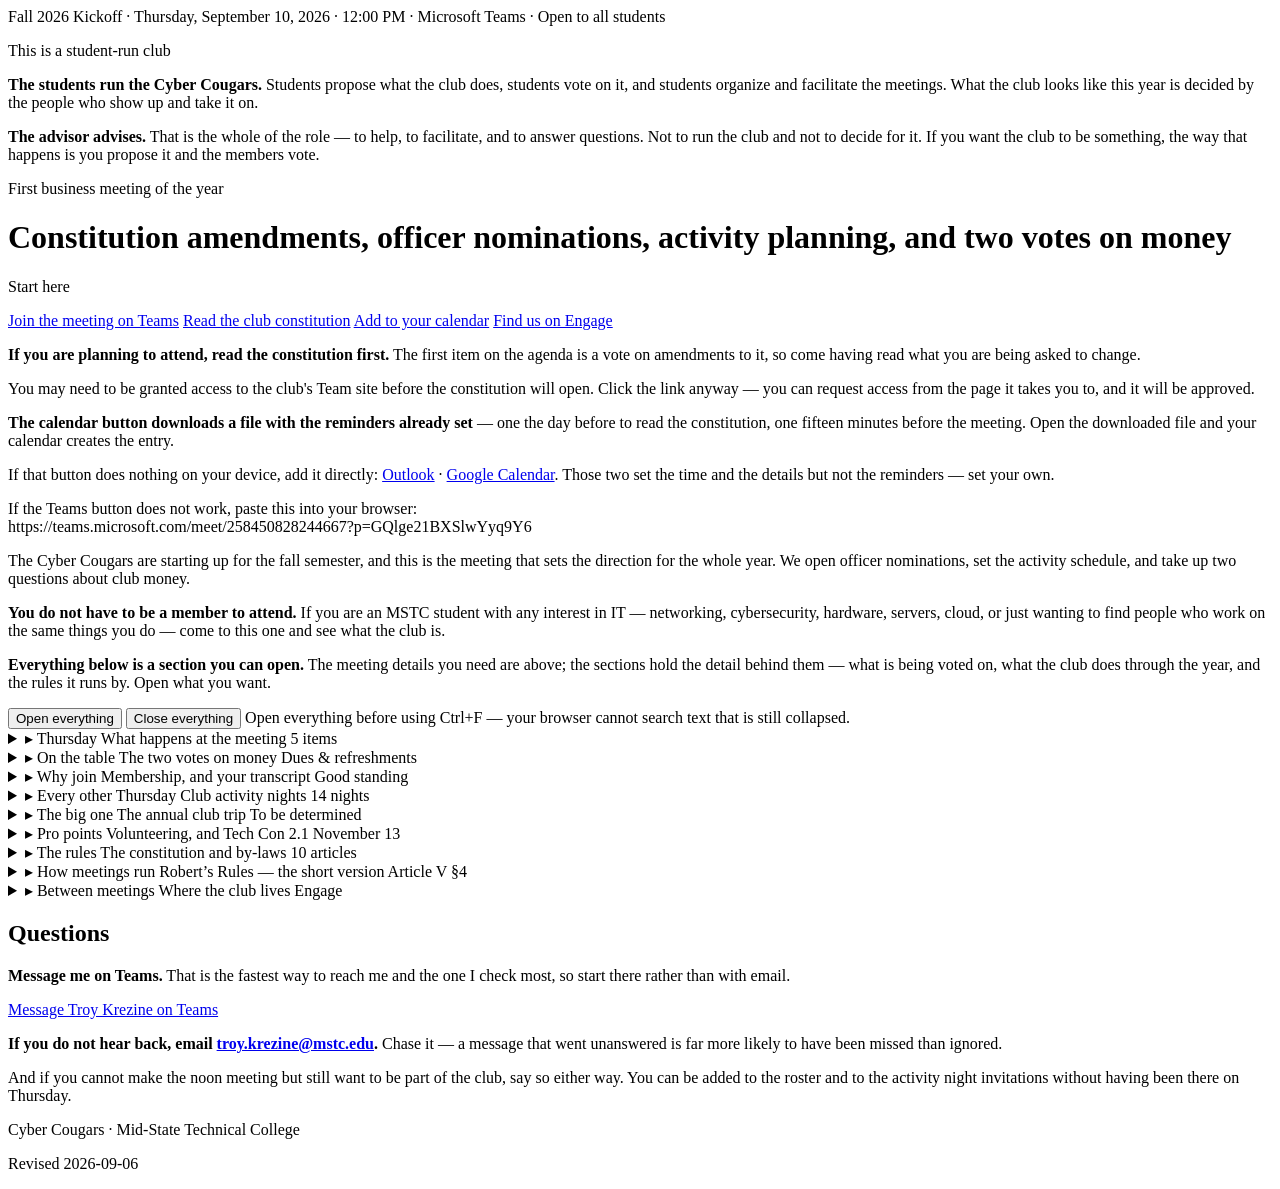
==== body.html @ 1a3c5b30 "Add files via upload" ====
<!-- Cyber Cougars: body fragment. Fetched at view time by the shell.
     Do NOT add <html>, <head> or <body> tags. Do NOT add styling -- the
     shell carries club.css. Push a change here and every course showing
     the shell updates on the next page load. -->
    <div class="desk-rail cc-light">
      <span class="r-i">Fall 2026 Kickoff</span>
      <span class="r-sep">&middot;</span>
      <span class="r-i">Thursday, September 10, 2026</span>
      <span class="r-sep">&middot;</span>
      <span class="r-i">12:00 PM</span>
      <span class="r-sep">&middot;</span>
      <span class="r-i">Microsoft Teams</span>
      <span class="r-sep">&middot;</span>
      <span class="r-i hi">Open to all students</span>
    </div>
  </div>


  <div class="charter">
    <p class="ch-h">This is a student-run club</p>
    <p><strong>The students run the Cyber Cougars.</strong> Students propose what the
    club does, students vote on it, and students organize and facilitate the meetings.
    What the club looks like this year is decided by the people who show up and take
    it on.</p>
    <p><strong>The advisor advises.</strong> That is the whole of the role &mdash; to
    help, to facilitate, and to answer questions. Not to run the club and not to decide
    for it. If you want the club to be something, the way that happens is you propose
    it and the members vote.</p>
  </div>

  <div class="subject">
    <div class="label">First business meeting of the year</div>
    <h1>Constitution amendments, officer nominations, activity planning,
    and two votes on money</h1>
  </div>

  <div class="body-wrap">

      <div class="actions">
        <p class="a-h">Start here</p>
        <div class="a-btns">
          <a class="join"
             href="https://teams.microsoft.com/meet/258450828244667?p=GQlge21BXSlwYyq9Y6"
             target="_blank" rel="noopener">Join the meeting on Teams</a>
          <a class="join alt"
             href="https://mymstc.sharepoint.com/:w:/r/sites/Mid-StateCyberCougars/Shared%20Documents/General/Cyber%20Cougars%20-%20Constitution-v3.docx?d=w9383f90378f5456e9a4873e23c718bc0&amp;csf=1&amp;web=1&amp;e=mNYsPl"
             target="_blank" rel="noopener">Read the club constitution</a>
          <a class="join alt" href="[data-uri]"
           download="Cyber Cougars Business Meeting.ics">Add to your calendar</a>
        <a class="join alt" href="https://mstc.campuslabs.com/engage/organization/it"
             target="_blank" rel="noopener">Find us on Engage</a>
        </div>
        <p><strong>If you are planning to attend, read the constitution first.</strong>
        The first item on the agenda is a vote on amendments to it, so come having read
        what you are being asked to change.</p>
        <p>You may need to be granted access to the club's Team site before the
        constitution will open. Click the link anyway &mdash; you can request access from
        the page it takes you to, and it will be approved.</p>
        <p><strong>The calendar button downloads a file with the reminders already set</strong>
        &mdash; one the day before to read the constitution, one fifteen minutes before the
        meeting. Open the downloaded file and your calendar creates the entry.</p>
        <p class="fine">If that button does nothing on your device, add it directly:
        <a href="https://outlook.office.com/calendar/0/deeplink/compose?path=%2Fcalendar%2Faction%2Fcompose&rru=addevent&subject=Cyber+Cougars+-+Fall+2026+Business+Meeting&startdt=2026-09-10T12%3A00%3A00-05%3A00&enddt=2026-09-10T13%3A00%3A00-05%3A00&location=Microsoft+Teams&body=First+business+meeting+of+the+year.+Agenda%3A+constitution+amendments%2C+officer+nominations%2C+activity+planning%2C+and+two+votes+on+club+money.%0A%0AJoin+on+Teams%3A+https%3A%2F%2Fteams.microsoft.com%2Fmeet%2F258450828244667%3Fp%3DGQlge21BXSlwYyq9Y6%0A%0ARead+the+club+constitution+before+the+meeting+-+the+first+item+is+a+vote+to+amend+it%2C+and+it+defines+%27membership+in+good+standing%27%2C+which+is+recorded+on+your+Mid-State+transcript." target="_blank" rel="noopener">Outlook</a> &middot;
        <a href="https://calendar.google.com/calendar/render?action=TEMPLATE&text=Cyber+Cougars+-+Fall+2026+Business+Meeting&dates=20260910T170000Z%2F20260910T180000Z&location=Microsoft+Teams&details=First+business+meeting+of+the+year.+Agenda%3A+constitution+amendments%2C+officer+nominations%2C+activity+planning%2C+and+two+votes+on+club+money.%0A%0AJoin+on+Teams%3A+https%3A%2F%2Fteams.microsoft.com%2Fmeet%2F258450828244667%3Fp%3DGQlge21BXSlwYyq9Y6%0A%0ARead+the+club+constitution+before+the+meeting+-+the+first+item+is+a+vote+to+amend+it%2C+and+it+defines+%27membership+in+good+standing%27%2C+which+is+recorded+on+your+Mid-State+transcript." target="_blank" rel="noopener">Google Calendar</a>.
        Those two set the time and the details but not the reminders &mdash; set your
        own.</p>
      <p class="join-url">If the Teams button does not work, paste this into your
        browser:<br>https://teams.microsoft.com/meet/258450828244667?p=GQlge21BXSlwYyq9Y6</p>
      </div>

      <p>The Cyber Cougars are starting up for the fall semester, and this is the meeting
      that sets the direction for the whole year. We open officer nominations, set the
      activity schedule, and take up two questions about club money.</p>

      <p><strong>You do not have to be a member to attend.</strong> If you are an MSTC
      student with any interest in IT &mdash; networking, cybersecurity, hardware,
      servers, cloud, or just wanting to find people who work on the same things you do
      &mdash; come to this one and see what the club is.</p>

    <p><strong>Everything below is a section you can open.</strong> The meeting
    details you need are above; the sections hold the detail behind them &mdash; what is
    being voted on, what the club does through the year, and the rules it runs by. Open
    what you want.</p>

    <div class="cyc-controls">
      <button type="button" data-cc="open">Open everything</button>
      <button type="button" data-cc="close">Close everything</button>
      <span class="cc-note">Open everything before using Ctrl+F &mdash; your browser
      cannot search text that is still collapsed.</span>
    </div>

    <details class="cyc" id="s-meeting">
      <summary class="cyc-sum">
        <span class="cyc-chev">&#9656;</span>
        <span class="cyc-k">Thursday</span>
        <span class="cyc-t">What happens at the meeting</span>
        <span class="cyc-badge">5 items</span>
      </summary>
      <div class="cycle-inner">

        <div class="orient">
          <p class="oh">Every item on this agenda is settled by the people in the room</p>
          <p>Nothing here is announced as already decided. Amendments pass or fail by vote,
          officer nominations come from the floor, the activity calendar is filled from
          proposals, and both money questions go to a vote. If you want the club to run a
          build night, a capture-the-flag, a certification study group, or a site visit,
          this is the meeting where that happens.</p>
        </div>

        <h3>On the agenda</h3>

        <ol class="agenda">
          <li>
            <span class="ag-t">Review the club constitution and vote on amendments</span>
            <span class="ag-d">We go through the current constitution and vote on any
            proposed changes &mdash; including settling what "good standing" actually
            requires, which was left unclear last year. Read it before the meeting; the link
            is at the top of this page.</span>
          </li>
          <li>
            <span class="ag-t">Open officer nominations, and elect if we are able</span>
            <span class="ag-d">We take nominations and volunteers from the floor. You may
            put yourself forward. Whether we actually vote is a separate question &mdash;
            see below.</span>
          </li>
          <li>
            <span class="ag-t">Decide activities for the coming weeks</span>
            <span class="ag-d">We set what actually happens on the club activity nights.
            Proposals from the floor are how the calendar gets filled.</span>
          </li>
          <li>
            <span class="ag-t">Vote on a proposed increase to club dues</span>
            <span class="ag-d">A proposal to raise dues from $5.00 to $10.00 per semester
            is on the table for discussion and a vote.</span>
          </li>
          <li>
            <span class="ag-t">Vote on funding refreshments for meeting nights</span>
            <span class="ag-d">Whether the club approves spending from its account on pizza
            and refreshments at activity nights.</span>
          </li>
        </ol>

        <div class="headsup">
          <div class="hu-tag">No promises on the officer vote</div>
          <p>Whether officers are actually elected on Thursday depends on three things we
          cannot know in advance: whether enough members attend to meet quorum, whether
          enough people are nominated to fill the roles, and whether there is time left after
          the rest of the agenda. <strong>Any of those can come up short, and if one does the
          election carries to a later meeting.</strong> Nominations still open on Thursday
          either way, so it is worth being there. Quorum is defined in the constitution.</p>
        </div>

        <h3>Proposing an amendment</h3>

        <p>You can raise an amendment from the floor at the meeting, but sending it ahead by
        email gives everyone time to think about it before the vote &mdash; and a proposal
        people have already read tends to get a fairer hearing than one they meet for the
        first time as it is being voted on.</p>

      </div>
    </details>

    <details class="cyc" id="s-money">
      <summary class="cyc-sum">
        <span class="cyc-chev">&#9656;</span>
        <span class="cyc-k">On the table</span>
        <span class="cyc-t">The two votes on money</span>
        <span class="cyc-badge">Dues &amp; refreshments</span>
      </summary>
      <div class="cycle-inner">

        <p><strong>Both of these were put on the agenda by the advisor, not proposed by a
        member.</strong> That is worth saying plainly, because it does not make either one
        decided. An advisor can put a question to the club; only the members can answer it.
        Both can be voted down, amended, or tabled to a later meeting, and that is a real
        outcome, not a polite fiction.</p>

        <p><strong>You do not have to take anyone's word for what the club has.</strong>
        The club's financial statements are posted on Engage, under
        <strong>Documents &rarr; Club Balances</strong>. If you are being asked to vote on
        money, that is worth a look before you do &mdash; a balance you have seen yourself
        is a different thing from a balance you were told about.</p>

        <div class="motion">
          <div class="m-tag">Vote one &middot; advisor request</div>
          <div class="m-title">Semester dues</div>
          <div class="m-figs">
            <div class="m-fig">$5.00<small>Current, per semester</small></div>
            <div class="m-arrow">&rarr;</div>
            <div class="m-fig">$10.00<small>Proposed, per semester</small></div>
          </div>
          <p><strong>Why the increase is being asked for:</strong> costs have gone up.
          Five dollars a semester no longer stretches across refreshments and any equipment
          the club might want to buy for its own activities. The point of the increase is to
          keep the club able to actually fund what it votes to do, rather than voting for
          things it then cannot pay for.</p>

          <p>This is a proposal, not a decision. It will be discussed and voted on at the
          meeting. If you have an opinion about it, the meeting is where it counts.</p>
        </div>

        <div class="motion">
          <div class="m-tag">Vote two &middot; advisor request</div>
          <div class="m-title">Food and refreshments at activity nights</div>
          <p>A proposal for the club to fund pizza and refreshments at activity nights out
          of the club account, rather than everyone covering their own.</p>
          <p>The two questions are connected, and it is worth taking them in that order:
          what the club takes in sets what it can reasonably spend.</p>
        </div>

        <div class="orient">
          <p class="oh">What "equipment" might mean &mdash; one idea, not a plan</p>
          <p>An idea that has been kicked around is building a full retro arcade cabinet
          &mdash; a Raspberry Pi, a screen and real arcade controls, ideally from a kit so
          the club is assembling and configuring it rather than doing woodwork. It would be
          a build the club owns and brings out on gaming nights.</p>
          <p><strong>Nobody has decided this.</strong> It is an example of the kind of thing
          equipment money makes possible, and it is exactly the sort of proposal that goes to
          the floor on Thursday. If you think the club should spend on something else
          entirely, that is a proposal too.</p>
        </div>

      </div>
    </details>

    <details class="cyc" id="s-membership">
      <summary class="cyc-sum">
        <span class="cyc-chev">&#9656;</span>
        <span class="cyc-k">Why join</span>
        <span class="cyc-t">Membership, and your transcript</span>
        <span class="cyc-badge">Good standing</span>
      </summary>
      <div class="cycle-inner">

        <h3>Membership is recorded on your college transcript</h3>

        <p><strong>If you are new, this is the part worth knowing.</strong> Membership in the
        Cyber Cougars &mdash; and membership <em>in good standing</em> &mdash; is recorded in
        your Mid-State transcript. It is not an informal club roster. It follows you out of
        here, onto the record an employer or a transfer institution can ask to see.</p>

        <p><strong>"In good standing" is defined in the constitution, not by us at the
        meeting.</strong> If you want the credit, read what it actually requires &mdash; the
        link is at the top of this page. That is a second reason to read it before Thursday.</p>

        <div class="headsup">
          <div class="hu-tag">And right now it is not clear enough</div>
          <p>This came up last year and never got settled: does <strong>one failed
          class</strong> put a member out of good standing, or is the line a <strong>GPA
          below 2.0</strong>? The constitution as written does not answer that cleanly, and
          the difference is not academic &mdash; it decides who keeps the transcript credit
          and who loses it.</p>
          <p>Pinning it down is part of Thursday's constitution review. It is worth arriving
          with an opinion, because whichever way the members settle it, that is the rule
          everyone lives under for the year.</p>
        </div>

      </div>
    </details>

    <details class="cyc" id="s-nights">
      <summary class="cyc-sum">
        <span class="cyc-chev">&#9656;</span>
        <span class="cyc-k">Every other Thursday</span>
        <span class="cyc-t">Club activity nights</span>
        <span class="cyc-badge">14 nights</span>
      </summary>
      <div class="cycle-inner">

        <div class="orient">
          <p class="oh">The location is not fixed</p>
          <p><strong>Stevens Point is the starting assumption, not a decision.</strong>
          Where activity nights are held depends on where active members actually are and
          what works for them.</p>
          <p><strong>So if travelling to Stevens Point every other Thursday is what would
          stop you joining, say so at the meeting.</strong> That is exactly the kind of
          thing the members decide, and it cannot be decided correctly by people who do
          not know you exist.</p>
        </div>

        <p>Separate from business meetings, the club meets in the evening for hands-on
        activity nights.</p>

        <ul class="when-list">
          <li><span class="wl-d">6:00 PM, every other Thursday</span> &mdash; beginning
          Thursday, September 17, 2026.</li>
          <li><span class="wl-d">What we do on those nights</span> &mdash; decided at the
          September 10 business meeting.</li>
        </ul>

        <details class="fold" id="sched">
          <summary>Every activity night through May 2027
            <span class="f-note">14 nights &middot; click to open</span></summary>
          <div class="fold-body">

            <p>Dates are every other Thursday from 17 September. The nights marked
            <strong>no meeting</strong> are shown rather than dropped, so you can see the
            date was considered and why it is out &mdash; each one is a college closure or
            falls outside the semester, checked against the
            <a href="https://www.mstc.edu/academic-calendar" target="_blank"
            rel="noopener">Mid-State academic calendar</a>.</p>

            <div class="dates-wrap">
              <table class="dates">
                <caption>14 activity nights, 5 dates skipped. Confirm
                against the academic calendar each term &mdash; if the college moves a date,
                this table will not know.</caption>
                <thead>
                  <tr><th>Date</th><th>Time</th><th>Notes</th></tr>
                </thead>
                <tbody>
              <tr>
            <td class="d-when">Thu 17 Sep 2026</td>
            <td><span class="d-tag-on">6:00 PM</span></td>
            <td>Fall 2026 activity night</td>
          </tr>
          <tr>
            <td class="d-when">Thu 1 Oct 2026</td>
            <td><span class="d-tag-on">6:00 PM</span></td>
            <td>Fall 2026 activity night</td>
          </tr>
          <tr>
            <td class="d-when">Thu 15 Oct 2026</td>
            <td><span class="d-tag-on">6:00 PM</span></td>
            <td>Fall 2026 activity night</td>
          </tr>
          <tr>
            <td class="d-when">Thu 29 Oct 2026</td>
            <td><span class="d-tag-on">6:00 PM</span></td>
            <td>Fall 2026 activity night</td>
          </tr>
          <tr>
            <td class="d-when">Thu 12 Nov 2026</td>
            <td><span class="d-tag-on">6:00 PM</span></td>
            <td>Fall 2026 activity night</td>
          </tr>
          <tr class="off">
            <td class="d-when">Thu 26 Nov 2026</td>
            <td><span class="d-tag-off">No meeting</span></td>
            <td>Thanksgiving &mdash; college closed (Nov 25&ndash;27)</td>
          </tr>
          <tr>
            <td class="d-when">Thu 10 Dec 2026</td>
            <td><span class="d-tag-on">6:00 PM</span></td>
            <td>Fall 2026 activity night</td>
          </tr>
          <tr class="off">
            <td class="d-when">Thu 24 Dec 2026</td>
            <td><span class="d-tag-off">No meeting</span></td>
            <td>Winter break &mdash; college closed; fall semester ended Dec 16</td>
          </tr>
          <tr class="off">
            <td class="d-when">Thu 7 Jan 2027</td>
            <td><span class="d-tag-off">No meeting</span></td>
            <td>Between semesters &mdash; spring does not start until Jan 25</td>
          </tr>
          <tr class="off">
            <td class="d-when">Thu 21 Jan 2027</td>
            <td><span class="d-tag-off">No meeting</span></td>
            <td>Between semesters &mdash; spring does not start until Jan 25</td>
          </tr>
          <tr>
            <td class="d-when">Thu 4 Feb 2027</td>
            <td><span class="d-tag-on">6:00 PM</span></td>
            <td>Spring 2027 activity night</td>
          </tr>
          <tr>
            <td class="d-when">Thu 18 Feb 2027</td>
            <td><span class="d-tag-on">6:00 PM</span></td>
            <td>Spring 2027 activity night</td>
          </tr>
          <tr>
            <td class="d-when">Thu 4 Mar 2027</td>
            <td><span class="d-tag-on">6:00 PM</span></td>
            <td>Spring 2027 activity night</td>
          </tr>
          <tr>
            <td class="d-when">Thu 18 Mar 2027</td>
            <td><span class="d-tag-on">6:00 PM</span></td>
            <td>Spring 2027 activity night</td>
          </tr>
          <tr>
            <td class="d-when">Thu 1 Apr 2027</td>
            <td><span class="d-tag-on">6:00 PM</span></td>
            <td>Spring 2027 activity night</td>
          </tr>
          <tr>
            <td class="d-when">Thu 15 Apr 2027</td>
            <td><span class="d-tag-on">6:00 PM</span></td>
            <td>Spring 2027 activity night</td>
          </tr>
          <tr>
            <td class="d-when">Thu 29 Apr 2027</td>
            <td><span class="d-tag-on">6:00 PM</span></td>
            <td>Spring 2027 activity night</td>
          </tr>
          <tr>
            <td class="d-when">Thu 13 May 2027</td>
            <td><span class="d-tag-on">6:00 PM</span></td>
            <td>Spring 2027 activity night</td>
          </tr>
          <tr class="off">
            <td class="d-when">Thu 27 May 2027</td>
            <td><span class="d-tag-off">No meeting</span></td>
            <td>Spring semester ended May 19</td>
          </tr>
                </tbody>
              </table>
            </div>

            <p><strong>Spring has a scheduling question the members should settle.</strong>
            Counting strictly every other Thursday from September puts the first spring night
            on 4 February, but the spring semester opens on 25 January. The club could resume
            on 28 January instead and shift the pattern. Neither is decided.</p>

            <p class="fine">What happens on each night is planned as the year goes &mdash;
            these are the dates, not the programme.</p>

          </div>
        </details>

        <p>What we are planning to run this year:</p>

        <ul class="when-list">
          <li><span class="wl-d">Guest speakers</span> &mdash; people doing the work, talking
          about what it is actually like.</li>
          <li><span class="wl-d">Gaming nights, digital and analog</span> &mdash; both kinds.
          Bring what you want to play.</li>
          <li><span class="wl-d">Off-campus outings where we can manage it</span> &mdash;
          laser tag, mini golf, that sort of thing.</li>
        </ul>

        <p><strong>That list is a starting point, not the plan.</strong> The calendar gets
        filled at the business meeting from what people in the room propose, so if there is
        something you want the club to do, Thursday is when to say it.</p>

      </div>
    </details>

    <details class="cyc" id="ref-cyphercon">
      <summary class="cyc-sum">
        <span class="cyc-chev">&#9656;</span>
        <span class="cyc-k">The big one</span>
        <span class="cyc-t">The annual club trip</span>
        <span class="cyc-badge">To be determined</span>
      </summary>
      <div class="cycle-inner">

        <div class="headsup">
          <div class="hu-tag">To be determined</div>
          <p>The club normally makes an annual trip to a technology conference. Whether
          it runs this year, and in what form, is <strong>not settled yet</strong>.</p>
          <p>Nothing is being promised here and nothing is being cancelled. When there is
          something firm to say &mdash; dates, cost, who is going &mdash; it will appear
          in this section and be raised at a club meeting.</p>
        </div>

      </div>
    </details>

    <details class="cyc" id="ref-volunteer">
      <summary class="cyc-sum">
        <span class="cyc-chev">&#9656;</span>
        <span class="cyc-k">Pro points</span>
        <span class="cyc-t">Volunteering, and Tech Con 2.1</span>
        <span class="cyc-badge">November 13</span>
      </summary>
      <div class="cycle-inner">
                <p><strong>The club gets asked to supply volunteers for events, and volunteering at
            them can earn pro points.</strong> Pro points are part of your program and count
            toward graduation, so this is not purely goodwill &mdash; it is one of the few ways
            club involvement feeds directly back into your degree.</p>

            <p><strong>The next one is Tech Con 2.1 &mdash; Friday, November 13, 2026, 8:00 AM
            to 3:30 PM.</strong> Tech Con is an outreach event Mid-State runs every year: high
            school students come in for a full day of hands-on activities to find out what IT
            actually is. The club is asked to help make it work.</p>

            <p>Volunteers help with setup and then run stations. Past ones have included:</p>

            <ul>
              <li>Lock picking</li>
              <li>Soldering</li>
              <li>Hacking</li>
              <li>Computer coding challenges</li>
              <li>The retro gaming area</li>
              <li>Stickers</li>
              <li>Social media</li>
            </ul>

            <p>That is not the whole list &mdash; there is a wide range of jobs on the day, and
            they get assigned closer to the event. <strong>You do not need to be an expert at a
            station to run one.</strong> You need to be a step ahead of a high schooler who has
            never seen it before, and a few of these are things the club can practice on an
            activity night first.</p>

            <p>It is also worth saying what this is like from the other side: for a lot of those
            high school students, the person running the lock-picking table is the first person
            they have met who does IT. That is most of why the event works.</p>

            <p>Calls for volunteers go out at club meetings, which is a practical reason to be on
            the roster and paying attention even in weeks when nothing else is happening.
            Volunteering is always optional and always your choice. If you are unsure what counts
            toward pro points in your own program, check with your advisor rather than assuming
            &mdash; requirements are not identical across programs.</p>
      </div>
    </details>

    <details class="cyc" id="ref-constitution">
      <summary class="cyc-sum">
        <span class="cyc-chev">&#9656;</span>
        <span class="cyc-k">The rules</span>
        <span class="cyc-t">The constitution and by-laws</span>
        <span class="cyc-badge">10 articles</span>
      </summary>
      <div class="cycle-inner">

        <p><strong>You can read the whole thing here, in its current form.</strong>
        Understand that this is a reading copy &mdash; <strong>the official copy is the
        one on SharePoint</strong>, and if the two ever differ, that one governs. It is
        transcribed word for word, including anything in it that is unclear or
        inconsistent. Nothing has been tidied up.</p>

        <p>It is grouped into five parts so you can find a clause without scanning ten
        articles. <strong>The part names are for navigation only &mdash; they are not in
        the constitution.</strong> Article numbers, titles and text are exactly as
        written.</p>

        <p>
          <a class="join alt" href="https://mymstc.sharepoint.com/:w:/r/sites/Mid-StateCyberCougars/Shared%20Documents/General/Cyber%20Cougars%20-%20Constitution-v3.docx?d=w9383f90378f5456e9a4873e23c718bc0&amp;csf=1&amp;web=1&amp;e=mNYsPl" target="_blank" rel="noopener">Open the
          official copy on SharePoint</a>
        </p>

        <div class="headsup">
          <div class="hu-tag">Changing any of this</div>
          <p><strong>Amendments need a two-thirds majority of the membership, not a
          simple majority</strong> (Article X &sect;1), and <strong>every member must get
          notice of a proposed amendment at least five days before the meeting it is
          voted on</strong> (Article X &sect;2).</p>
          <p>Those two clauses govern every change to this document, including changes to
          dues.</p>
        </div>

        <nav class="toc">
          <p class="toc-h">Jump to an article</p>
          <ol>
            <li><a href="#art1">Article I &mdash; Name &amp; Purpose</a></li>
            <li><a href="#art2">Article II &mdash; Membership &amp; Dues</a></li>
            <li><a href="#art3">Article III &mdash; Officers</a></li>
            <li><a href="#art4">Article IV &mdash; Duties of Officers</a></li>
            <li><a href="#art5">Article V &mdash; Meetings</a></li>
            <li><a href="#art6">Article VI &mdash; Executive Committee</a></li>
            <li><a href="#art7">Article VII &mdash; Club Events</a></li>
            <li><a href="#art8">Article VIII &mdash; Advisor</a></li>
            <li><a href="#art9">Article IX &mdash; Committees</a></li>
            <li><a href="#art10">Article X &mdash; Amendments</a></li>
          </ol>
        </nav>

        <details class="cyc" id="p1">
          <summary class="cyc-sum">
            <span class="cyc-chev">&#9656;</span>
            <span class="cyc-k">Part one</span>
            <span class="cyc-t">The club and who belongs to it</span>
            <span class="cyc-badge">Article I, Article II</span>
          </summary>
          <div class="cycle-inner">

            <details class="cyc" id="art1">
              <summary class="cyc-sum">
                <span class="cyc-chev">&#9656;</span>
                <span class="cyc-k">Article I</span>
                <span class="cyc-t">Name &amp; Purpose</span>
                <span class="cyc-badge">2 sections</span>
              </summary>
              <div class="cycle-inner">
                <div class="sec">
                  <div class="sec-h">Section 1 &middot; Name</div>
                  <p>The name of this club shall be the &ldquo;Cyber Cougars IT Club&rdquo;.</p>
                </div>
                <div class="sec">
                  <div class="sec-h">Section 2 &middot; Purpose</div>
                  <p>To be a place for students to:</p><ul><li>Meet other students in many different programs who also enjoy technology</li><li>Make relationships with professionals in IT.</li><li>Participate in various club activities, ranging from small video/board game nights to convention visits throughout the year</li><li>Have opportunities to play and compete in organized IT or game related events</li><li>Promote interest in technology, networking, security, video games, board games</li><li>Provide a place where students who enjoy gaming can come together to discuss gaming and other IT related topics</li></ul>
                </div>
              </div>
            </details>

            <details class="cyc" id="art2">
              <summary class="cyc-sum">
                <span class="cyc-chev">&#9656;</span>
                <span class="cyc-k">Article II</span>
                <span class="cyc-t">Membership &amp; Dues</span>
                <span class="cyc-badge">2 sections</span>
              </summary>
              <div class="cycle-inner">
                <div class="sec">
                  <div class="sec-h">Section 1 &middot; Eligibility</div>
                  <p>Membership shall be open to any student currently enrolled at Mid-State Technical College.</p>
                </div>
                <div class="sec">
                  <div class="sec-h">Section 2 &middot; Dues</div>
                  <p>Dues shall be $5.00 per calendar school semester.</p>
                </div>
              </div>
            </details>

          </div>
        </details>

        <details class="cyc" id="p2">
          <summary class="cyc-sum">
            <span class="cyc-chev">&#9656;</span>
            <span class="cyc-k">Part two</span>
            <span class="cyc-t">Officers, and what they are for</span>
            <span class="cyc-badge">Article III, Article IV</span>
          </summary>
          <div class="cycle-inner">

            <details class="cyc" id="art3">
              <summary class="cyc-sum">
                <span class="cyc-chev">&#9656;</span>
                <span class="cyc-k">Article III</span>
                <span class="cyc-t">Officers</span>
                <span class="cyc-badge">7 sections</span>
              </summary>
              <div class="cycle-inner">
                <div class="sec">
                  <div class="sec-h">Section 1 &middot; Officers</div>
                  <p>The officers shall be a President, Vice-President, Secretary, and Treasurer.</p>
                </div>
                <div class="sec">
                  <div class="sec-h">Section 2 &middot; Eligibility</div>
                  <p>Officers must be currently enrolled students with a minimum of a 2.0 grade point average.</p>
                </div>
                <div class="sec">
                  <div class="sec-h">Section 3 &middot; Nomination</div>
                  <p>Nominations can be made by any paid member in good standing with the club and must be seconded by another paid member who is also in good standing. A nominated member who does not wish to serve as an officer may decline the nomination.</p>
                </div>
                <div class="sec">
                  <div class="sec-h">Section 4 &middot; Election</div>
                  <p>Club elections will be conducted by the following format:</p><ol><li>The President and Vice-President shall be elected on the first official club meeting of the academic year.</li><li>The Secretary and Treasurer shall be elected at the first official club meeting of the academic year.</li><li>In the event of a tie, another simple majority shall be held, or a candidate may choose to relinquish the vote.</li></ol>
                </div>
                <div class="sec">
                  <div class="sec-h">Section 5 &middot; Term</div>
                  <p>Officers shall serve for one year. The term for all officers shall begin once they have been elected during the first official club meeting of the fall semester.</p>
                </div>
                <div class="sec">
                  <div class="sec-h">Section 6 &middot; Vacancy</div>
                  <p>If a vacancy occurs in the office of the President, the Vice-President shall assume the office for the remainder of the term. Vacancies in any other office shall be filled by a special election.</p>
                </div>
                <div class="sec">
                  <div class="sec-h">Section 7 &middot; Impeachment</div>
                  <p>Any office found not doing the duties laid out by the bylaws of this club, or found guilty of gross misconduct, can be impeached by simple majority vote.</p>
                </div>
              </div>
            </details>

            <details class="cyc" id="art4">
              <summary class="cyc-sum">
                <span class="cyc-chev">&#9656;</span>
                <span class="cyc-k">Article IV</span>
                <span class="cyc-t">Duties of Officers</span>
                <span class="cyc-badge">4 sections</span>
              </summary>
              <div class="cycle-inner">
                <div class="sec">
                  <div class="sec-h">Section 1 &middot; President</div>
                  <p>It shall be the duty of the President to:</p><ol><li>Preside at meetings</li><li>Vote only in case of a tie</li><li>Represent the club</li><li>Appoint committee chairpersons</li><li>Act as liaison to the Mid-State Student Leadership Board and Administration</li><li>Conduct business not otherwise provided for that may arise between meetings</li><li>Perform such other duties as ordinarily pertain to this office</li></ol>
                </div>
                <div class="sec">
                  <div class="sec-h">Section 2 &middot; Vice-President</div>
                  <p>It shall be the duty of the Vice-President to:</p><ol><li>Assume the duties of any unfilled Executive Committee member (excluding advisors) in case of resignation or absence.</li><li>Assist in coordinating the actions and projects of the different committees.</li><li>Perform any duties as assigned by the President.</li></ol>
                </div>
                <div class="sec">
                  <div class="sec-h">Section 3 &middot; Secretary</div>
                  <p>It shall be the duty of the Secretary to:</p><ol><li>Record the minutes of all meetings</li><li>Keep a file of the club&rsquo;s records</li><li>Maintain a current roster of membership</li></ol>
                </div>
                <div class="sec">
                  <div class="sec-h">Section 4 &middot; Treasurer</div>
                  <p>It shall be the duty of the Treasurer to:</p><ol><li>Serve as a custodian of all funds of the club</li><li>Request and process all payments of transactions conducted by the club</li><li>Keep all receipts, expenditures, and authorizations for club payments and make reports as directed</li><li>Organize at least one fundraiser per school year</li></ol>
                </div>
              </div>
            </details>

          </div>
        </details>

        <details class="cyc" id="p3">
          <summary class="cyc-sum">
            <span class="cyc-chev">&#9656;</span>
            <span class="cyc-k">Part three</span>
            <span class="cyc-t">Meetings and how decisions get made</span>
            <span class="cyc-badge">Article V, Article VI, Article IX</span>
          </summary>
          <div class="cycle-inner">

            <details class="cyc" id="art5">
              <summary class="cyc-sum">
                <span class="cyc-chev">&#9656;</span>
                <span class="cyc-k">Article V</span>
                <span class="cyc-t">Meetings</span>
                <span class="cyc-badge">5 sections</span>
              </summary>
              <div class="cycle-inner">
                <div class="sec">
                  <div class="sec-h">Section 1 &middot; Meetings</div>
                  <p>Regular meetings shall be held monthly during the fall and spring semesters.</p>
                </div>
                <div class="sec">
                  <div class="sec-h">Section 2 &middot; Special Meeting</div>
                  <p>Special meetings may be called by the President with the approval of the Executive Committee.</p>
                </div>
                <div class="sec">
                  <div class="sec-h">Section 3 &middot; Quorum</div>
                  <p>A quorum of members must be present at a meeting to allow for votes on club business to occur. A quorum shall consist of fifty percent plus one of paid members.</p>
                </div>
                <div class="sec">
                  <div class="sec-h">Section 4 &middot; Parliamentary Authority</div>
                  <p>Robert&rsquo;s Rules of Orders shall govern this club in all cases to which they are applicable and in which they are not inconsistent with these bylaws.</p>
                </div>
                <div class="sec">
                  <div class="sec-h">Section 5 &middot; Special Votes</div>
                  <p>Special votes may be held using an online platform with the approval of the Executive Committee.</p>
                </div>
              </div>
            </details>

            <details class="cyc" id="art6">
              <summary class="cyc-sum">
                <span class="cyc-chev">&#9656;</span>
                <span class="cyc-k">Article VI</span>
                <span class="cyc-t">Executive Committee</span>
                <span class="cyc-badge">3 sections</span>
              </summary>
              <div class="cycle-inner">
                <div class="sec">
                  <div class="sec-h">Section 1 &middot; Responsibility</div>
                  <p>Management of this club shall be vested in an Executive Committee responsible to the entire membership to uphold these bylaws.</p>
                </div>
                <div class="sec">
                  <div class="sec-h">Section 2 &middot; Membership</div>
                  <p>This committee shall consist of the officers as listed in Article III and the faculty advisor(s).</p>
                </div>
                <div class="sec">
                  <div class="sec-h">Section 3 &middot; Meetings</div>
                  <p>This committee shall meet as required between regular club meeting sessions to organize and plan future activities.</p>
                </div>
              </div>
            </details>

            <details class="cyc" id="art9">
              <summary class="cyc-sum">
                <span class="cyc-chev">&#9656;</span>
                <span class="cyc-k">Article IX</span>
                <span class="cyc-t">Committees</span>
                <span class="cyc-badge">1 section</span>
              </summary>
              <div class="cycle-inner">
                <div class="sec">
                  <div class="sec-h">Section 1 &middot; Special Committees</div>
                  <p>The President shall have the authority to appoint any special committees, with the approval of the Executive Committee, from time to time as needed.</p>
                </div>
              </div>
            </details>

          </div>
        </details>

        <details class="cyc" id="p4">
          <summary class="cyc-sum">
            <span class="cyc-chev">&#9656;</span>
            <span class="cyc-k">Part four</span>
            <span class="cyc-t">Events, money, and the advisor</span>
            <span class="cyc-badge">Article VII, Article VIII</span>
          </summary>
          <div class="cycle-inner">

            <details class="cyc" id="art7">
              <summary class="cyc-sum">
                <span class="cyc-chev">&#9656;</span>
                <span class="cyc-k">Article VII</span>
                <span class="cyc-t">Club Events</span>
                <span class="cyc-badge">3 sections</span>
              </summary>
              <div class="cycle-inner">
                <div class="sec">
                  <div class="sec-h">Section 1 &middot; Funds</div>
                  <p>Funds allocated for club events must be prior approved by club members by vote and ratified by officers as listed in Article II and the faculty advisor(s).</p>
                </div>
                <div class="sec">
                  <div class="sec-h">Section 2 &middot; Participation</div>
                  <p>Club members must maintain a minimum of a 2.0 grade point average, or at the discretion of the club advisor(s). If there is a reason that a club member cannot attend, they will be informed by the club advisor(s).</p>
                </div>
                <div class="sec">
                  <div class="sec-h">Section 3 &middot; Conferences</div>
                  <p>To encourage consistent activity and participation for all club members, we require a minimum of two prior IT club meetings attended before allowance is made to large events, such as but not limited to Mid-State IT Club sponsored conferences. This shall be the standard; however, this is also subject to the discretion of the club advisor(s).</p>
                </div>
              </div>
            </details>

            <details class="cyc" id="art8">
              <summary class="cyc-sum">
                <span class="cyc-chev">&#9656;</span>
                <span class="cyc-k">Article VIII</span>
                <span class="cyc-t">Advisor</span>
                <span class="cyc-badge">2 sections</span>
              </summary>
              <div class="cycle-inner">
                <div class="sec">
                  <div class="sec-h">Section 1 &middot; Eligibility</div>
                  <p>There shall be at least one faculty/staff advisor assigned by Mid-State to the club. These advisor(s) shall be an instructor/employee of Mid-State Technical College.</p>
                </div>
                <div class="sec">
                  <div class="sec-h">Section 2 &middot; Duties</div>
                  <p>The responsibilities of the faculty advisor(s) shall be to:</p><ol><li>Advise the club as needed when questions or problems arise</li><li>Attend club meetings</li><li>Act as chaperones at club events if needed or find other suitable chaperones from other colleges or faculty from Mid-State.</li><li>Act as a liaison with Mid-State Administration if needed</li><li>Maintain awareness of the activities and programs sponsored by the club</li><li>Assist club treasurer in monitoring expenditures, fundraising activities, and corporate sponsorship to maintain an accurate and up-to-date account ledger</li><li>Inform club members of those factors that constitute unacceptable behavior on the part of the club members, and the possible consequence of said behaviors</li></ol>
                </div>
              </div>
            </details>

          </div>
        </details>

        <details class="cyc" id="p5">
          <summary class="cyc-sum">
            <span class="cyc-chev">&#9656;</span>
            <span class="cyc-k">Part five</span>
            <span class="cyc-t">Changing this document</span>
            <span class="cyc-badge">Article X</span>
          </summary>
          <div class="cycle-inner">

            <details class="cyc" id="art10">
              <summary class="cyc-sum">
                <span class="cyc-chev">&#9656;</span>
                <span class="cyc-k">Article X</span>
                <span class="cyc-t">Amendments</span>
                <span class="cyc-badge">2 sections</span>
              </summary>
              <div class="cycle-inner">
                <div class="sec">
                  <div class="sec-h">Section 1 &middot; Selection</div>
                  <p>These bylaws may be amended by a two-thirds majority vote of the club membership.</p>
                </div>
                <div class="sec">
                  <div class="sec-h">Section 2 &middot; Notice</div>
                  <p>All members shall receive advanced notice of the proposed amendment at least five days before the meeting.</p>
                </div>
              </div>
            </details>

          </div>
        </details>

      </div>
    </details>

    <details class="cyc" id="ref-roberts">
      <summary class="cyc-sum">
        <span class="cyc-chev">&#9656;</span>
        <span class="cyc-k">How meetings run</span>
        <span class="cyc-t">Robert&rsquo;s Rules &mdash; the short version</span>
        <span class="cyc-badge">Article V &sect;4</span>
      </summary>
      <div class="cycle-inner">

        <p>Article V, Section 4 names <strong>Robert&rsquo;s Rules of Order</strong> as
        the club&rsquo;s parliamentary authority. In practice, <strong>meetings are run
        loosely following those rules</strong> rather than to the letter &mdash; enough
        structure that decisions are clear and everyone gets heard, without turning a
        club meeting into a courtroom. Nobody will be ruled out of order for saying
        something the wrong way. This is here so the words mean something to you when you
        hear them.</p>

        <h3>Getting a decision made</h3>
        <ol>
          <li><strong>Someone makes a motion.</strong> &ldquo;I move that the club buy a
          soldering kit.&rdquo; A motion is a specific proposal, not a general idea.</li>
          <li><strong>Someone else seconds it.</strong> That only means a second person
          thinks it is worth discussing. It is not agreement.</li>
          <li><strong>The club discusses it.</strong> The chair recognises people in
          turn. Speak to the motion on the table, not to something else.</li>
          <li><strong>The club votes.</strong> Most things pass on a simple majority of
          those voting. Amendments to the constitution need two-thirds
          (Article X &sect;1).</li>
        </ol>

        <h3>Changing a motion before you vote on it</h3>
        <p>&ldquo;I move to amend the motion to say $50 rather than $100.&rdquo; The
        amendment gets seconded, discussed and voted on first. Then the club votes on the
        motion as amended. This is how a nearly-right proposal gets fixed instead of
        voted down.</p>

        <h3>Terms you will actually hear</h3>
        <ul>
          <li><strong>Table it</strong> &mdash; set the question aside for now. Used when
          the club needs information it does not have yet.</li>
          <li><strong>Point of order</strong> &mdash; something is being done wrong.
          Anyone can raise it, without waiting to be recognised.</li>
          <li><strong>Point of information</strong> &mdash; a question about the facts,
          not an argument.</li>
          <li><strong>Call the question</strong> &mdash; a request to stop discussing and
          vote. It is a request, not a command; the club decides.</li>
          <li><strong>Abstain</strong> &mdash; decline to vote either way. Always
          allowed.</li>
          <li><strong>Quorum</strong> &mdash; the minimum attendance needed for votes to
          count. Here it is fifty percent plus one of paid members
          (Article V &sect;3).</li>
        </ul>

        <h3>Who runs it</h3>
        <p>The President presides and <strong>votes only to break a tie</strong>
        (Article IV &sect;1). The Secretary records what was decided (Article IV
        &sect;3). If the President is absent, the Vice-President takes it (Article IV
        &sect;2).</p>

        <h3>The one rule worth remembering</h3>
        <p>If you want something to happen, <strong>say it as a motion.</strong> An idea
        raised in discussion is a comment; a motion is a thing the club has to decide
        about. That single difference is most of what Robert&rsquo;s Rules is for, and it
        is the part that matters in a club this size.</p>

      </div>
    </details>

    <details class="cyc" id="s-engage">
      <summary class="cyc-sum">
        <span class="cyc-chev">&#9656;</span>
        <span class="cyc-k">Between meetings</span>
        <span class="cyc-t">Where the club lives</span>
        <span class="cyc-badge">Engage</span>
      </summary>
      <div class="cycle-inner">

        <p>The Cyber Cougars are listed on <strong>Engage</strong>, Mid-State's hub for
        student clubs and events. That page is where the club roster, event listings and
        announcements sit between meetings, and joining there is how you stay on the list
        without having to catch every posting.</p>

        <p>
          <a class="join alt" href="https://mstc.campuslabs.com/engage/organization/it"
             target="_blank" rel="noopener">Cyber Cougars on Engage</a>
        </p>

      </div>
    </details>

      <h2>Questions</h2>

      <p><strong>Message me on Teams.</strong> That is the fastest way to reach me and the
      one I check most, so start there rather than with email.</p>

      <p>
        <a class="join alt"
           href="https://teams.microsoft.com/l/chat/0/0?users=troy.krezine@mstc.edu"
           target="_blank" rel="noopener">Message Troy Krezine on Teams</a>
      </p>

      <p><strong>If you do not hear back, email
      <a href="mailto:troy.krezine@mstc.edu">troy.krezine@mstc.edu</a>.</strong> Chase it
      &mdash; a message that went unanswered is far more likely to have been missed than
      ignored.</p>

      <p>And if you cannot make the noon meeting but still want to be part of the club, say
      so either way. You can be added to the roster and to the activity night invitations
      without having been there on Thursday.</p>

  </div>

  <div class="ticket-footer">
    <span>Cyber Cougars &middot; Mid-State Technical College</span>
    <span class="spacer"></span>
    <p class="rev">Revised <time datetime="2026-09-06">2026-09-06</time></p>
  </div>

</div>

<script>
(function () {
  var root = document;

  // Expand / collapse everything. Without this, find-in-page silently misses
  // anything still collapsed -- see club.css, .cyc-controls.
  root.querySelectorAll('.cyc-controls button').forEach(function (b) {
    b.addEventListener('click', function () {
      var open = b.dataset.cc === 'open';
      root.querySelectorAll('details.cyc').forEach(function (d) { d.open = open; });
    });
  });

  // A link into a collapsed article must open the article AND every
  // disclosure above it, or it scrolls to a closed box and looks broken.
  function reveal(hash) {
    var el = hash && root.getElementById(hash.slice(1));
    if (!el) return;
    var n = el;
    while (n) {
      if (n.tagName === 'DETAILS') n.open = true;
      n = n.parentElement;
    }
    el.scrollIntoView({ block: 'start' });
  }
  root.querySelectorAll('.toc a[href^="#"]').forEach(function (a) {
    a.addEventListener('click', function (e) {
      e.preventDefault();
      reveal(a.getAttribute('href'));
      history.replaceState(null, '', a.getAttribute('href'));
    });
  });
  if (location.hash) reveal(location.hash);
})();
</script>
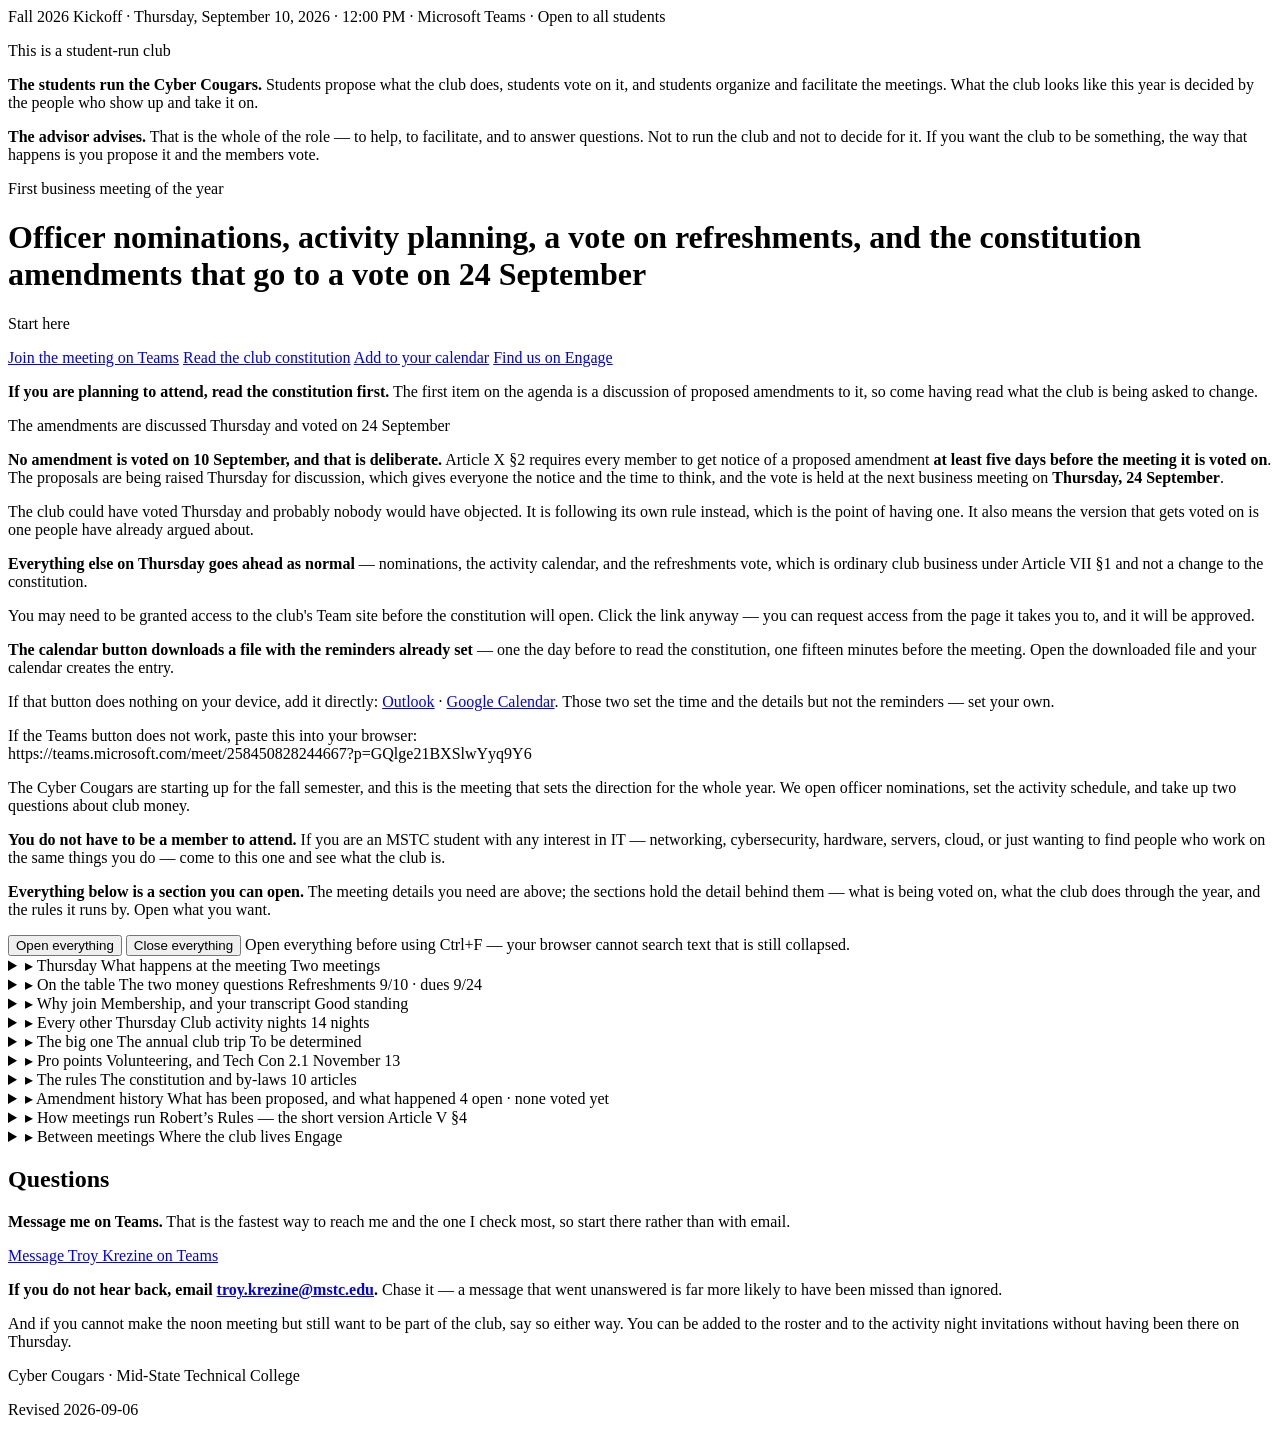
==== commit e759628d: "Update Cyber Cougars published files" ====
--- a/body.html
+++ b/body.html
@@ -1,7 +1,8 @@
 <!-- Cyber Cougars: body fragment. Fetched at view time by the shell.
      Do NOT add <html>, <head> or <body> tags. Do NOT add styling -- the
-     shell carries club.css. Push a change here and every course showing
-     the shell updates on the next page load. -->
+     styling is club.css, fetched separately and pushed alongside this
+     file. Push a change here and every course showing the shell updates
+     on the next page load. -->
     <div class="desk-rail cc-light">
       <span class="r-i">Fall 2026 Kickoff</span>
       <span class="r-sep">&middot;</span>
@@ -30,8 +31,8 @@
 
   <div class="subject">
     <div class="label">First business meeting of the year</div>
-    <h1>Constitution amendments, officer nominations, activity planning,
-    and two votes on money</h1>
+    <h1>Officer nominations, activity planning, a vote on refreshments, and
+    the constitution amendments that go to a vote on 24 September</h1>
   </div>
 
   <div class="body-wrap">
@@ -51,8 +52,26 @@
              target="_blank" rel="noopener">Find us on Engage</a>
         </div>
         <p><strong>If you are planning to attend, read the constitution first.</strong>
-        The first item on the agenda is a vote on amendments to it, so come having read
-        what you are being asked to change.</p>
+        The first item on the agenda is a discussion of proposed amendments to it, so
+        come having read what the club is being asked to change.</p>
+
+        <div class="headsup">
+          <div class="hu-tag">The amendments are discussed Thursday and voted on 24 September</div>
+          <p><strong>No amendment is voted on 10 September, and that is deliberate.</strong>
+          Article X &sect;2 requires every member to get notice of a proposed amendment
+          <strong>at least five days before the meeting it is voted on</strong>. The
+          proposals are being raised Thursday for discussion, which gives everyone the
+          notice and the time to think, and the vote is held at the next business meeting
+          on <strong>Thursday, 24 September</strong>.</p>
+          <p>The club could have voted Thursday and probably nobody would have objected.
+          It is following its own rule instead, which is the point of having one. It also
+          means the version that gets voted on is one people have already argued
+          about.</p>
+          <p><strong>Everything else on Thursday goes ahead as normal</strong> &mdash;
+          nominations, the activity calendar, and the refreshments vote, which is
+          ordinary club business under Article VII &sect;1 and not a change to the
+          constitution.</p>
+        </div>
         <p>You may need to be granted access to the club's Team site before the
         constitution will open. Click the link anyway &mdash; you can request access from
         the page it takes you to, and it will be approved.</p>
@@ -60,8 +79,8 @@
         &mdash; one the day before to read the constitution, one fifteen minutes before the
         meeting. Open the downloaded file and your calendar creates the entry.</p>
         <p class="fine">If that button does nothing on your device, add it directly:
-        <a href="https://outlook.office.com/calendar/0/deeplink/compose?path=%2Fcalendar%2Faction%2Fcompose&rru=addevent&subject=Cyber+Cougars+-+Fall+2026+Business+Meeting&startdt=2026-09-10T12%3A00%3A00-05%3A00&enddt=2026-09-10T13%3A00%3A00-05%3A00&location=Microsoft+Teams&body=First+business+meeting+of+the+year.+Agenda%3A+constitution+amendments%2C+officer+nominations%2C+activity+planning%2C+and+two+votes+on+club+money.%0A%0AJoin+on+Teams%3A+https%3A%2F%2Fteams.microsoft.com%2Fmeet%2F258450828244667%3Fp%3DGQlge21BXSlwYyq9Y6%0A%0ARead+the+club+constitution+before+the+meeting+-+the+first+item+is+a+vote+to+amend+it%2C+and+it+defines+%27membership+in+good+standing%27%2C+which+is+recorded+on+your+Mid-State+transcript." target="_blank" rel="noopener">Outlook</a> &middot;
-        <a href="https://calendar.google.com/calendar/render?action=TEMPLATE&text=Cyber+Cougars+-+Fall+2026+Business+Meeting&dates=20260910T170000Z%2F20260910T180000Z&location=Microsoft+Teams&details=First+business+meeting+of+the+year.+Agenda%3A+constitution+amendments%2C+officer+nominations%2C+activity+planning%2C+and+two+votes+on+club+money.%0A%0AJoin+on+Teams%3A+https%3A%2F%2Fteams.microsoft.com%2Fmeet%2F258450828244667%3Fp%3DGQlge21BXSlwYyq9Y6%0A%0ARead+the+club+constitution+before+the+meeting+-+the+first+item+is+a+vote+to+amend+it%2C+and+it+defines+%27membership+in+good+standing%27%2C+which+is+recorded+on+your+Mid-State+transcript." target="_blank" rel="noopener">Google Calendar</a>.
+        <a href="https://outlook.office.com/calendar/0/deeplink/compose?path=%2Fcalendar%2Faction%2Fcompose&rru=addevent&subject=Cyber+Cougars+-+Fall+2026+Business+Meeting&startdt=2026-09-10T12%3A00%3A00-05%3A00&enddt=2026-09-10T13%3A00%3A00-05%3A00&location=Microsoft+Teams&body=First+business+meeting+of+the+year.+Agenda%3A+constitution+amendments%2C+officer+nominations%2C+activity+planning%2C+and+a+vote+on+refreshments.%0AConstitution+amendments+are+DISCUSSED+at+this+meeting+and+VOTED+on+Sept+24+-%0AArticle+X+requires+five+days+notice+before+an+amendment+vote.%0A%0AJoin+on+Teams%3A+https%3A%2F%2Fteams.microsoft.com%2Fmeet%2F258450828244667%3Fp%3DGQlge21BXSlwYyq9Y6%0A%0ARead+the+club+constitution+before+the+meeting+-+the+first+item+is+a+discussion+of+amendments+to+it%2C+and+it+defines+%27membership+in+good+standing%27%2C+which+is+recorded+on+your+Mid-State+transcript." target="_blank" rel="noopener">Outlook</a> &middot;
+        <a href="https://calendar.google.com/calendar/render?action=TEMPLATE&text=Cyber+Cougars+-+Fall+2026+Business+Meeting&dates=20260910T170000Z%2F20260910T180000Z&location=Microsoft+Teams&details=First+business+meeting+of+the+year.+Agenda%3A+constitution+amendments%2C+officer+nominations%2C+activity+planning%2C+and+a+vote+on+refreshments.%0AConstitution+amendments+are+DISCUSSED+at+this+meeting+and+VOTED+on+Sept+24+-%0AArticle+X+requires+five+days+notice+before+an+amendment+vote.%0A%0AJoin+on+Teams%3A+https%3A%2F%2Fteams.microsoft.com%2Fmeet%2F258450828244667%3Fp%3DGQlge21BXSlwYyq9Y6%0A%0ARead+the+club+constitution+before+the+meeting+-+the+first+item+is+a+discussion+of+amendments+to+it%2C+and+it+defines+%27membership+in+good+standing%27%2C+which+is+recorded+on+your+Mid-State+transcript." target="_blank" rel="noopener">Google Calendar</a>.
         Those two set the time and the details but not the reminders &mdash; set your
         own.</p>
       <p class="join-url">If the Teams button does not work, paste this into your
@@ -94,28 +113,30 @@
         <span class="cyc-chev">&#9656;</span>
         <span class="cyc-k">Thursday</span>
         <span class="cyc-t">What happens at the meeting</span>
-        <span class="cyc-badge">5 items</span>
+        <span class="cyc-badge">Two meetings</span>
       </summary>
       <div class="cycle-inner">
 
         <div class="orient">
           <p class="oh">Every item on this agenda is settled by the people in the room</p>
-          <p>Nothing here is announced as already decided. Amendments pass or fail by vote,
-          officer nominations come from the floor, the activity calendar is filled from
-          proposals, and both money questions go to a vote. If you want the club to run a
-          build night, a capture-the-flag, a certification study group, or a site visit,
-          this is the meeting where that happens.</p>
+          <p>Nothing here is announced as already decided. Amendments are discussed here
+          and voted on 24 September, officer nominations come from the floor, the activity
+          calendar is filled from proposals, and the refreshments question goes to a vote.
+          If you want the club to run a build night, a capture-the-flag, a certification
+          study group, or a site visit, this is the meeting where that happens.</p>
         </div>
 
-        <h3>On the agenda</h3>
+        <h3>On the agenda &mdash; Thursday 10 September</h3>
 
         <ol class="agenda">
           <li>
-            <span class="ag-t">Review the club constitution and vote on amendments</span>
-            <span class="ag-d">We go through the current constitution and vote on any
-            proposed changes &mdash; including settling what "good standing" actually
-            requires, which was left unclear last year. Read it before the meeting; the link
-            is at the top of this page.</span>
+            <span class="ag-t">Review the constitution and discuss proposed amendments</span>
+            <span class="ag-d">We go through the current constitution and talk through the
+            proposed changes &mdash; the dues figure, two drafting errors, and a definition
+            of what "good standing" actually requires. <strong>Discussion only; the vote is
+            24 September</strong>, because Article X &sect;2 requires five days' notice.
+            Read the constitution before the meeting; the link is at the top of this
+            page.</span>
           </li>
           <li>
             <span class="ag-t">Open officer nominations, and elect if we are able</span>
@@ -129,14 +150,24 @@
             Proposals from the floor are how the calendar gets filled.</span>
           </li>
           <li>
-            <span class="ag-t">Vote on a proposed increase to club dues</span>
-            <span class="ag-d">A proposal to raise dues from $5.00 to $10.00 per semester
-            is on the table for discussion and a vote.</span>
-          </li>
-          <li>
             <span class="ag-t">Vote on funding refreshments for meeting nights</span>
             <span class="ag-d">Whether the club approves spending from its account on pizza
-            and refreshments at activity nights.</span>
+            and refreshments at activity nights. This one <strong>is</strong> voted on
+            Thursday &mdash; it is ordinary club business under Article VII &sect;1, not a
+            change to the constitution.</span>
+          </li>
+        </ol>
+
+        <h3>On the agenda &mdash; Thursday 24 September</h3>
+
+        <ol class="agenda">
+          <li>
+            <span class="ag-t">Vote on the constitution amendments discussed on 10 September</span>
+            <span class="ag-d">Each one needs a <strong>two-thirds majority</strong>
+            (Article X &sect;1). The dues increase is one of them &mdash; the $5.00 figure
+            is written into Article II &sect;2, so changing it is an amendment rather than
+            an ordinary vote. You do not have to have been at the first meeting to vote at
+            this one.</span>
           </li>
         </ol>
 
@@ -152,10 +183,14 @@
 
         <h3>Proposing an amendment</h3>
 
-        <p>You can raise an amendment from the floor at the meeting, but sending it ahead by
-        email gives everyone time to think about it before the vote &mdash; and a proposal
-        people have already read tends to get a fairer hearing than one they meet for the
-        first time as it is being voted on.</p>
+        <p>You can raise an amendment from the floor on Thursday. Anything raised there
+        gets the same treatment as the proposals already listed &mdash; discussed on the
+        10th, voted on the 24th &mdash; which is what Article X &sect;2 asks for.</p>
+
+        <p><strong>An amendment can still change between the two meetings.</strong> That is
+        the point of discussing it first: wording that is nearly right gets fixed rather
+        than voted down. Sending a proposal ahead by email gives people even longer with
+        it, and a proposal people have already read tends to get a fairer hearing.</p>
 
       </div>
     </details>
@@ -164,8 +199,8 @@
       <summary class="cyc-sum">
         <span class="cyc-chev">&#9656;</span>
         <span class="cyc-k">On the table</span>
-        <span class="cyc-t">The two votes on money</span>
-        <span class="cyc-badge">Dues &amp; refreshments</span>
+        <span class="cyc-t">The two money questions</span>
+        <span class="cyc-badge">Refreshments 9/10 &middot; dues 9/24</span>
       </summary>
       <div class="cycle-inner">
 
@@ -181,8 +216,26 @@
         money, that is worth a look before you do &mdash; a balance you have seen yourself
         is a different thing from a balance you were told about.</p>
 
+        <p><strong>The two are voted at different meetings, and the reason is worth
+        knowing.</strong> Refreshments is ordinary club business &mdash; a simple majority
+        under Article VII &sect;1, and it can be settled Thursday. Dues are different: the
+        $5.00 figure is written into the constitution at Article II &sect;2, so changing it
+        is an amendment, which needs two-thirds and five days' notice.</p>
+
         <div class="motion">
-          <div class="m-tag">Vote one &middot; advisor request</div>
+          <div class="m-tag">Voted 10 September &middot; advisor request</div>
+          <div class="m-title">Food and refreshments at activity nights</div>
+          <p>A proposal for the club to fund pizza and refreshments at activity nights out
+          of the club account, rather than everyone covering their own.</p>
+          <p><strong>This one is voted on Thursday, without waiting.</strong> The first
+          activity night is <strong>17 September</strong>, one week later. Holding this
+          over to the 24th would mean the club's first social night of the year happens
+          with no decision about whether there is anything to eat, which is a poor reason
+          to make people wait.</p>
+        </div>
+
+        <div class="motion">
+          <div class="m-tag">Voted 24 September &middot; advisor request</div>
           <div class="m-title">Semester dues</div>
           <div class="m-figs">
             <div class="m-fig">$5.00<small>Current, per semester</small></div>
@@ -195,17 +248,10 @@
           keep the club able to actually fund what it votes to do, rather than voting for
           things it then cannot pay for.</p>
 
-          <p>This is a proposal, not a decision. It will be discussed and voted on at the
-          meeting. If you have an opinion about it, the meeting is where it counts.</p>
-        </div>
-
-        <div class="motion">
-          <div class="m-tag">Vote two &middot; advisor request</div>
-          <div class="m-title">Food and refreshments at activity nights</div>
-          <p>A proposal for the club to fund pizza and refreshments at activity nights out
-          of the club account, rather than everyone covering their own.</p>
-          <p>The two questions are connected, and it is worth taking them in that order:
-          what the club takes in sets what it can reasonably spend.</p>
+          <p><strong>Discussed 10 September, voted 24 September.</strong> This is a
+          proposal, not a decision. If you have an opinion about it, both meetings are
+          where it counts &mdash; the first is where the proposal can still be changed,
+          the second is where it is decided.</p>
         </div>
 
         <div class="orient">
@@ -278,86 +324,146 @@
           not know you exist.</p>
         </div>
 
-        <p>Separate from business meetings, the club meets in the evening for hands-on
-        activity nights.</p>
+        <p><strong>The club meets on Thursdays, alternating between the two.</strong>
+        Business meetings are where the club decides things; activity nights are
+        hands-on and social. They never fall on the same day.</p>
 
         <ul class="when-list">
-          <li><span class="wl-d">6:00 PM, every other Thursday</span> &mdash; beginning
-          Thursday, September 17, 2026.</li>
-          <li><span class="wl-d">What we do on those nights</span> &mdash; decided at the
-          September 10 business meeting.</li>
+          <li><span class="wl-d">Business meetings &mdash; 12:00 PM</span> &mdash; every
+          other Thursday, beginning Thursday, September 10, 2026.</li>
+          <li><span class="wl-d">Activity nights &mdash; 6:00 PM</span> &mdash; every
+          other Thursday, beginning Thursday, September 17, 2026.</li>
+          <li><span class="wl-d">What we do on activity nights</span> &mdash; decided at
+          the September 10 business meeting.</li>
         </ul>
 
         <details class="fold" id="sched">
-          <summary>Every activity night through May 2027
-            <span class="f-note">14 nights &middot; click to open</span></summary>
+          <summary>Every meeting date through May 2027
+            <span class="f-note">14 business meetings &middot; 14
+            activity nights &middot; click to open</span></summary>
           <div class="fold-body">
 
-            <p>Dates are every other Thursday from 17 September. The nights marked
-            <strong>no meeting</strong> are shown rather than dropped, so you can see the
-            date was considered and why it is out &mdash; each one is a college closure or
-            falls outside the semester, checked against the
-            <a href="https://www.mstc.edu/academic-calendar" target="_blank"
+            <p>The two cadences interleave, so most Thursdays in the semester carry one
+            or the other. Dates marked <strong>no meeting</strong> are shown rather than
+            dropped, so you can see the date was considered and why it is out &mdash;
+            each one is a college closure or falls outside the semester, checked against
+            the <a href="https://www.mstc.edu/academic-calendar" target="_blank"
             rel="noopener">Mid-State academic calendar</a>.</p>
 
             <div class="dates-wrap">
               <table class="dates">
-                <caption>14 activity nights, 5 dates skipped. Confirm
-                against the academic calendar each term &mdash; if the college moves a date,
-                this table will not know.</caption>
+                <caption>14 business meetings and 14 activity nights,
+                10 dates skipped. Confirm against the academic calendar each
+                term &mdash; if the college moves a date, this table will not
+                know.</caption>
                 <thead>
                   <tr><th>Date</th><th>Time</th><th>Notes</th></tr>
                 </thead>
                 <tbody>
               <tr>
+            <td class="d-when">Thu 10 Sep 2026</td>
+            <td><span class="d-tag-on">12:00 PM</span></td>
+            <td>Business meeting</td>
+          </tr>
+          <tr>
             <td class="d-when">Thu 17 Sep 2026</td>
             <td><span class="d-tag-on">6:00 PM</span></td>
             <td>Fall 2026 activity night</td>
           </tr>
           <tr>
+            <td class="d-when">Thu 24 Sep 2026</td>
+            <td><span class="d-tag-on">12:00 PM</span></td>
+            <td>Business meeting</td>
+          </tr>
+          <tr>
             <td class="d-when">Thu 1 Oct 2026</td>
             <td><span class="d-tag-on">6:00 PM</span></td>
             <td>Fall 2026 activity night</td>
           </tr>
           <tr>
+            <td class="d-when">Thu 8 Oct 2026</td>
+            <td><span class="d-tag-on">12:00 PM</span></td>
+            <td>Business meeting</td>
+          </tr>
+          <tr>
             <td class="d-when">Thu 15 Oct 2026</td>
             <td><span class="d-tag-on">6:00 PM</span></td>
             <td>Fall 2026 activity night</td>
           </tr>
           <tr>
+            <td class="d-when">Thu 22 Oct 2026</td>
+            <td><span class="d-tag-on">12:00 PM</span></td>
+            <td>Business meeting</td>
+          </tr>
+          <tr>
             <td class="d-when">Thu 29 Oct 2026</td>
             <td><span class="d-tag-on">6:00 PM</span></td>
             <td>Fall 2026 activity night</td>
           </tr>
           <tr>
+            <td class="d-when">Thu 5 Nov 2026</td>
+            <td><span class="d-tag-on">12:00 PM</span></td>
+            <td>Business meeting</td>
+          </tr>
+          <tr>
             <td class="d-when">Thu 12 Nov 2026</td>
             <td><span class="d-tag-on">6:00 PM</span></td>
             <td>Fall 2026 activity night</td>
+          </tr>
+          <tr>
+            <td class="d-when">Thu 19 Nov 2026</td>
+            <td><span class="d-tag-on">12:00 PM</span></td>
+            <td>Business meeting</td>
           </tr>
           <tr class="off">
             <td class="d-when">Thu 26 Nov 2026</td>
             <td><span class="d-tag-off">No meeting</span></td>
-            <td>Thanksgiving &mdash; college closed (Nov 25&ndash;27)</td>
+            <td>Fall Recess &mdash; college closed Nov 25&ndash;27</td>
+          </tr>
+          <tr>
+            <td class="d-when">Thu 3 Dec 2026</td>
+            <td><span class="d-tag-on">12:00 PM</span></td>
+            <td>Business meeting</td>
           </tr>
           <tr>
             <td class="d-when">Thu 10 Dec 2026</td>
             <td><span class="d-tag-on">6:00 PM</span></td>
             <td>Fall 2026 activity night</td>
+          </tr>
+          <tr class="off">
+            <td class="d-when">Thu 17 Dec 2026</td>
+            <td><span class="d-tag-off">No meeting</span></td>
+            <td>Between semesters &mdash; the semester ended Dec 16 and the next starts Jan 25</td>
           </tr>
           <tr class="off">
             <td class="d-when">Thu 24 Dec 2026</td>
             <td><span class="d-tag-off">No meeting</span></td>
-            <td>Winter break &mdash; college closed; fall semester ended Dec 16</td>
+            <td>Winter Recess &mdash; college closed</td>
+          </tr>
+          <tr class="off">
+            <td class="d-when">Thu 31 Dec 2026</td>
+            <td><span class="d-tag-off">No meeting</span></td>
+            <td>Between semesters &mdash; the semester ended Dec 16 and the next starts Jan 25</td>
           </tr>
           <tr class="off">
             <td class="d-when">Thu 7 Jan 2027</td>
             <td><span class="d-tag-off">No meeting</span></td>
-            <td>Between semesters &mdash; spring does not start until Jan 25</td>
+            <td>Between semesters &mdash; the semester ended Dec 16 and the next starts Jan 25</td>
+          </tr>
+          <tr class="off">
+            <td class="d-when">Thu 14 Jan 2027</td>
+            <td><span class="d-tag-off">No meeting</span></td>
+            <td>Between semesters &mdash; the semester ended Dec 16 and the next starts Jan 25</td>
           </tr>
           <tr class="off">
             <td class="d-when">Thu 21 Jan 2027</td>
             <td><span class="d-tag-off">No meeting</span></td>
-            <td>Between semesters &mdash; spring does not start until Jan 25</td>
+            <td>Between semesters &mdash; the semester ended Dec 16 and the next starts Jan 25</td>
+          </tr>
+          <tr>
+            <td class="d-when">Thu 28 Jan 2027</td>
+            <td><span class="d-tag-on">12:00 PM</span></td>
+            <td>Business meeting</td>
           </tr>
           <tr>
             <td class="d-when">Thu 4 Feb 2027</td>
@@ -365,51 +471,91 @@
             <td>Spring 2027 activity night</td>
           </tr>
           <tr>
+            <td class="d-when">Thu 11 Feb 2027</td>
+            <td><span class="d-tag-on">12:00 PM</span></td>
+            <td>Business meeting</td>
+          </tr>
+          <tr>
             <td class="d-when">Thu 18 Feb 2027</td>
             <td><span class="d-tag-on">6:00 PM</span></td>
             <td>Spring 2027 activity night</td>
           </tr>
           <tr>
+            <td class="d-when">Thu 25 Feb 2027</td>
+            <td><span class="d-tag-on">12:00 PM</span></td>
+            <td>Business meeting</td>
+          </tr>
+          <tr>
             <td class="d-when">Thu 4 Mar 2027</td>
             <td><span class="d-tag-on">6:00 PM</span></td>
             <td>Spring 2027 activity night</td>
           </tr>
           <tr>
+            <td class="d-when">Thu 11 Mar 2027</td>
+            <td><span class="d-tag-on">12:00 PM</span></td>
+            <td>Business meeting</td>
+          </tr>
+          <tr>
             <td class="d-when">Thu 18 Mar 2027</td>
             <td><span class="d-tag-on">6:00 PM</span></td>
             <td>Spring 2027 activity night</td>
           </tr>
+          <tr class="off">
+            <td class="d-when">Thu 25 Mar 2027</td>
+            <td><span class="d-tag-off">No meeting</span></td>
+            <td>Spring Recess &mdash; college closed Mar 26</td>
+          </tr>
           <tr>
             <td class="d-when">Thu 1 Apr 2027</td>
             <td><span class="d-tag-on">6:00 PM</span></td>
             <td>Spring 2027 activity night</td>
           </tr>
           <tr>
+            <td class="d-when">Thu 8 Apr 2027</td>
+            <td><span class="d-tag-on">12:00 PM</span></td>
+            <td>Business meeting</td>
+          </tr>
+          <tr>
             <td class="d-when">Thu 15 Apr 2027</td>
             <td><span class="d-tag-on">6:00 PM</span></td>
             <td>Spring 2027 activity night</td>
           </tr>
           <tr>
+            <td class="d-when">Thu 22 Apr 2027</td>
+            <td><span class="d-tag-on">12:00 PM</span></td>
+            <td>Business meeting</td>
+          </tr>
+          <tr>
             <td class="d-when">Thu 29 Apr 2027</td>
             <td><span class="d-tag-on">6:00 PM</span></td>
             <td>Spring 2027 activity night</td>
           </tr>
           <tr>
+            <td class="d-when">Thu 6 May 2027</td>
+            <td><span class="d-tag-on">12:00 PM</span></td>
+            <td>Business meeting</td>
+          </tr>
+          <tr>
             <td class="d-when">Thu 13 May 2027</td>
             <td><span class="d-tag-on">6:00 PM</span></td>
             <td>Spring 2027 activity night</td>
+          </tr>
+          <tr class="off">
+            <td class="d-when">Thu 20 May 2027</td>
+            <td><span class="d-tag-off">No meeting</span></td>
+            <td>May 19 was the last day of the semester</td>
           </tr>
           <tr class="off">
             <td class="d-when">Thu 27 May 2027</td>
             <td><span class="d-tag-off">No meeting</span></td>
-            <td>Spring semester ended May 19</td>
+            <td>May 19 was the last day of the semester</td>
           </tr>
                 </tbody>
               </table>
             </div>
 
             <p><strong>Spring has a scheduling question the members should settle.</strong>
-            Counting strictly every other Thursday from September puts the first spring night
+            Counting strictly every other Thursday from September puts the first spring activity night
             on 4 February, but the spring semester opens on 25 January. The club could resume
             on 28 January instead and shift the pattern. Neither is decided.</p>
 
@@ -848,6 +994,118 @@
               </div>
             </details>
 
+          </div>
+        </details>
+
+      </div>
+    </details>
+
+    <details class="cyc" id="amendments">
+      <summary class="cyc-sum">
+        <span class="cyc-chev">&#9656;</span>
+        <span class="cyc-k">Amendment history</span>
+        <span class="cyc-t">What has been proposed, and what happened</span>
+        <span class="cyc-badge">4 open &middot; none voted yet</span>
+      </summary>
+      <div class="cycle-inner fold-body">
+
+        <p><strong>Both outcomes are recorded here &mdash; what passed and what did not.</strong> An amendment that failed is worth knowing about: it tells you the club has already considered the idea, and roughly where it stood. Without that, the same question gets reopened every couple of years by people who were not there.</p>
+        <p>Changing the constitution takes <strong>a two-thirds majority</strong> (Article X &sect;1) and <strong>five days’ notice to every member</strong> (Article X &sect;2). Each entry records whether those were met.</p>
+        <p class="fine">This is the club’s own record of its votes. The governing text is the constitution itself &mdash; the official copy on SharePoint.</p>
+        <p class="fine">Nothing has been voted on yet. The entries below are what is on the table or known to need fixing.</p>
+
+        <details class="cyc" id="a-2026-01">
+          <summary class="cyc-sum">
+            <span class="cyc-chev">&#9656;</span>
+            <span class="cyc-k">Article II, Section 2</span>
+            <span class="cyc-t">Raise dues from $5.00 to $10.00 per semester</span>
+            <span class="cyc-badge am-pend">Pending</span>
+          </summary>
+          <div class="cycle-inner">
+              <div class="am-row"><span class="am-k">Vote due</span><span class="am-v">2026-09-24</span></div>
+              <div class="am-row"><span class="am-k">Discussed</span><span class="am-v">2026-09-10</span></div>
+              <div class="am-row"><span class="am-k">Changes</span><span class="am-v">Article II, Section 2</span></div>
+              <div class="am-row"><span class="am-k">Notice</span><span class="am-v">Given 2026-09-07 (17 days before the vote)</span></div>
+              <p>The dues figure is written into the constitution, so changing it is an amendment rather than an ordinary vote. Raising it needs two-thirds and five days' notice like any other change to the document.</p>
+              <div class="am-text">
+                <div class="am-t-h">As it reads now</div>
+                <p>Dues shall be $5.00 per calendar school semester.</p>
+              </div>
+              <div class="am-text am-new">
+                <div class="am-t-h">As proposed</div>
+                <p>Dues shall be $10.00 per calendar school semester.</p>
+              </div>
+          </div>
+        </details>
+
+        <details class="cyc" id="a-2026-02">
+          <summary class="cyc-sum">
+            <span class="cyc-chev">&#9656;</span>
+            <span class="cyc-k">Article VII, Section 1</span>
+            <span class="cyc-t">Correct the article reference for officers</span>
+            <span class="cyc-badge am-pend">Pending</span>
+          </summary>
+          <div class="cycle-inner">
+              <div class="am-row"><span class="am-k">Vote due</span><span class="am-v">2026-09-24</span></div>
+              <div class="am-row"><span class="am-k">Discussed</span><span class="am-v">2026-09-10</span></div>
+              <div class="am-row"><span class="am-k">Changes</span><span class="am-v">Article VII, Section 1</span></div>
+              <div class="am-row"><span class="am-k">Notice</span><span class="am-v">Given 2026-09-07 (17 days before the vote)</span></div>
+              <p>The clause requires funds to be ratified by “officers as listed in Article II”. Article II is Membership and Dues; officers are Article III. The clause as written points at the wrong article.</p>
+              <div class="am-text">
+                <div class="am-t-h">As it reads now</div>
+                <p>Funds allocated for club events must be prior approved by club members by vote and ratified by officers as listed in Article II and the faculty advisor(s).</p>
+              </div>
+              <div class="am-text am-new">
+                <div class="am-t-h">As proposed</div>
+                <p>Funds allocated for club events must be prior approved by club members by vote and ratified by officers as listed in Article III and the faculty advisor(s).</p>
+              </div>
+              <p class="fine">Noticed 2026-09-06 during transcription. Raised for discussion 2026-09-10.</p>
+          </div>
+        </details>
+
+        <details class="cyc" id="a-2026-03">
+          <summary class="cyc-sum">
+            <span class="cyc-chev">&#9656;</span>
+            <span class="cyc-k">Article III, Section 4</span>
+            <span class="cyc-t">Fix the election sequence so the two steps differ</span>
+            <span class="cyc-badge am-pend">Pending</span>
+          </summary>
+          <div class="cycle-inner">
+              <div class="am-row"><span class="am-k">Vote due</span><span class="am-v">2026-09-24</span></div>
+              <div class="am-row"><span class="am-k">Discussed</span><span class="am-v">2026-09-10</span></div>
+              <div class="am-row"><span class="am-k">Changes</span><span class="am-v">Article III, Section 4</span></div>
+              <div class="am-row"><span class="am-k">Notice</span><span class="am-v">Given 2026-09-07 (17 days before the vote)</span></div>
+              <p>Items 1 and 2 both name “the first official club meeting of the academic year”, so the two-step election structure does nothing as written. What the club intends the second step to be has to be decided before wording can be proposed.</p>
+              <div class="am-text">
+                <div class="am-t-h">As it reads now</div>
+                <p>1. The President and Vice-President shall be elected on the first official club meeting of the academic year. 2. The Secretary and Treasurer shall be elected at the first official club meeting of the academic year.</p>
+              </div>
+              <p class="fine">Noticed 2026-09-06 during transcription. The 10 September discussion has to settle what the club intends the second election step to be before final wording can go to the vote on the 24th.</p>
+          </div>
+        </details>
+
+        <details class="cyc" id="a-2026-04">
+          <summary class="cyc-sum">
+            <span class="cyc-chev">&#9656;</span>
+            <span class="cyc-k">Article II (new section)</span>
+            <span class="cyc-t">Define what “in good standing” means</span>
+            <span class="cyc-badge am-pend">Pending</span>
+          </summary>
+          <div class="cycle-inner">
+              <div class="am-row"><span class="am-k">Vote due</span><span class="am-v">2026-09-24</span></div>
+              <div class="am-row"><span class="am-k">Discussed</span><span class="am-v">2026-09-10</span></div>
+              <div class="am-row"><span class="am-k">Changes</span><span class="am-v">Article II (new section)</span></div>
+              <div class="am-row"><span class="am-k">Notice</span><span class="am-v">Given 2026-09-07 (17 days before the vote)</span></div>
+              <p>Article III §3 requires a nomination to come from a “paid member in good standing”, but the constitution never says what good standing is. In practice it has meant three things: <strong>dues are paid for the current semester, the member actually comes to meetings and gatherings, and the member is not failing a class or carrying a GPA below 2.0.</strong> The attendance part is what the phrase is really for &mdash; it is the reason a student who does not come to meetings does not get club money toward a large event such as CypherCon. Writing it down makes the standard the same for everyone instead of a matter of who remembers what.</p>
+              <div class="am-text">
+                <div class="am-t-h">As it reads now</div>
+                <p>Not in the constitution. The phrase is used in Article III §3 and relied on for event funding, but never defined anywhere. The 2.0 requirement exists separately in Article III §2 (officers) and Article VII §2 (event participation) without ever being called “good standing”.</p>
+              </div>
+              <div class="am-text am-new">
+                <div class="am-t-h">As proposed</div>
+                <p>DRAFT &mdash; not yet proposed. “A member is in good standing when: (1) dues for the current semester are paid; (2) the member has attended at least [NUMBER] of the club meetings held during that semester; and (3) the member is not failing a course and maintains a grade point average of at least 2.0, or at the discretion of the club advisor(s) as provided in Article VII §2. Good standing is required to make or second a nomination under Article III §3, and to receive club funds toward attendance at a large event under Article VII §3. <strong>A member who is not in good standing remains a member.</strong> They are welcome at meetings and club activities and are counted as members; good standing affects only nominations and club funding, and only until it is regained.”</p>
+              </div>
+              <p class="fine">Definition supplied by the advisor 2026-09-06 as the club's long-standing practice &mdash; it is not in the constitution's text, so it is not binding until amended. Three things the club has to settle before this can be proposed: (1) the attendance number, left blank above deliberately rather than invented; (2) how it squares with Article VII §3, which already requires two prior meetings before a large event &mdash; if the two set different attendance bars, members will meet one and fail the other; (3) who checks the academic part and how. Officers maintain the roster (Article IV §3), and club officers are fellow students who should not be looking at anyone's grades. The draft keeps the advisor discretion from Article VII §2 on purpose, and says plainly that losing good standing does not lose you your membership. Both are deliberate: a student having a rough semester is often the one who needs the club most, and a rule written without that flexibility would push away exactly the member it should be holding on to. The standards matter, but they exist to serve students, not to sort them.</p>
           </div>
         </details>
 
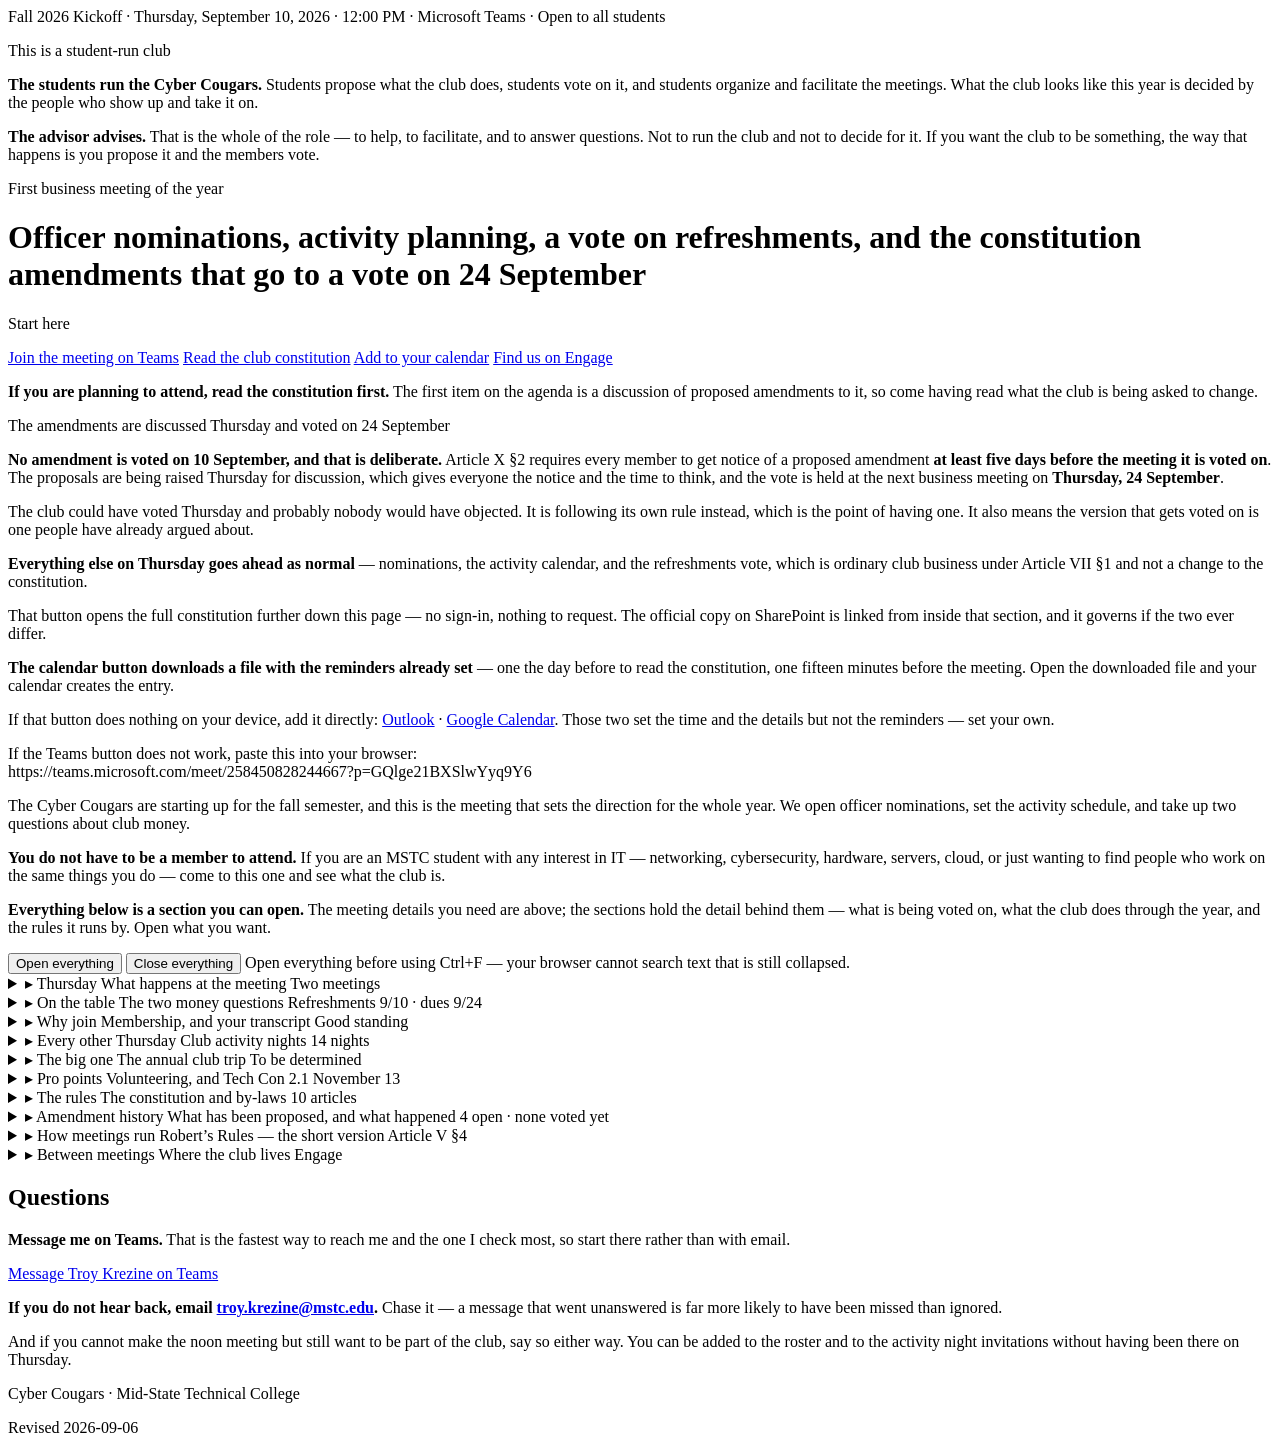
==== commit 5bdeab1e: "Update Cyber Cougars published files" ====
--- a/body.html
+++ b/body.html
@@ -43,9 +43,8 @@
           <a class="join"
              href="https://teams.microsoft.com/meet/258450828244667?p=GQlge21BXSlwYyq9Y6"
              target="_blank" rel="noopener">Join the meeting on Teams</a>
-          <a class="join alt"
-             href="https://mymstc.sharepoint.com/:w:/r/sites/Mid-StateCyberCougars/Shared%20Documents/General/Cyber%20Cougars%20-%20Constitution-v3.docx?d=w9383f90378f5456e9a4873e23c718bc0&amp;csf=1&amp;web=1&amp;e=mNYsPl"
-             target="_blank" rel="noopener">Read the club constitution</a>
+          <a class="join alt" href="#ref-constitution">Read the club
+             constitution</a>
           <a class="join alt" href="[data-uri]"
            download="Cyber Cougars Business Meeting.ics">Add to your calendar</a>
         <a class="join alt" href="https://mstc.campuslabs.com/engage/organization/it"
@@ -72,9 +71,9 @@
           ordinary club business under Article VII &sect;1 and not a change to the
           constitution.</p>
         </div>
-        <p>You may need to be granted access to the club's Team site before the
-        constitution will open. Click the link anyway &mdash; you can request access from
-        the page it takes you to, and it will be approved.</p>
+        <p class="fine">That button opens the full constitution further down this page
+        &mdash; no sign-in, nothing to request. The official copy on SharePoint is linked
+        from inside that section, and it governs if the two ever differ.</p>
         <p><strong>The calendar button downloads a file with the reminders already set</strong>
         &mdash; one the day before to read the constitution, one fifteen minutes before the
         meeting. Open the downloaded file and your calendar creates the entry.</p>
@@ -150,11 +149,12 @@
             Proposals from the floor are how the calendar gets filled.</span>
           </li>
           <li>
-            <span class="ag-t">Vote on funding refreshments for meeting nights</span>
-            <span class="ag-d">Whether the club approves spending from its account on pizza
-            and refreshments at activity nights. This one <strong>is</strong> voted on
-            Thursday &mdash; it is ordinary club business under Article VII &sect;1, not a
-            change to the constitution.</span>
+            <span class="ag-t">Vote on funding food and drinks at club events for the year</span>
+            <span class="ag-d">Whether the club authorizes spending from its account on
+            pizza, food and drinks at club events <strong>for the remainder of the
+            academic year</strong> &mdash; a standing approval, not a one-meeting one.
+            This <strong>is</strong> voted on Thursday: it is ordinary club business under
+            Article VII &sect;1, not a change to the constitution.</span>
           </li>
         </ol>
 
@@ -223,10 +223,27 @@
         is an amendment, which needs two-thirds and five days' notice.</p>
 
         <div class="motion">
-          <div class="m-tag">Voted 10 September &middot; advisor request</div>
-          <div class="m-title">Food and refreshments at activity nights</div>
-          <p>A proposal for the club to fund pizza and refreshments at activity nights out
-          of the club account, rather than everyone covering their own.</p>
+          <div class="m-tag">Voted 10 September &middot; covers the whole year</div>
+          <div class="m-title">Food and drinks at club events &mdash; for the year</div>
+          <p>A proposal for the club to fund pizza, food and drinks at club events out of
+          the club account, rather than everyone covering their own.</p>
+
+          <p><strong>This is a standing authorization for the rest of the academic year,
+          not approval for one meeting.</strong> A yes vote covers activity nights and
+          club events through the end of the spring semester, and the club does not come
+          back and re-vote before each one.</p>
+
+          <p>That is deliberate. Article VII &sect;1 requires club funds to be approved by
+          a member vote <em>in advance</em>. Taken one event at a time, that would mean
+          voting on pizza at every single meeting for the rest of the year. One
+          authorization up front satisfies the same rule without that.</p>
+
+          <p><strong>How it actually works:</strong> the advisor orders and pays, submits
+          the receipt, and it comes out of the club account. Receipts go to the Treasurer,
+          who keeps the club's record of expenditures and authorizations
+          (Article IV &sect;4). That is how a line on the Engage statement can be traced
+          back to something the club voted for.</p>
+
           <p><strong>This one is voted on Thursday, without waiting.</strong> The first
           activity night is <strong>17 September</strong>, one week later. Holding this
           over to the 24th would mean the club's first social night of the year happens
@@ -675,6 +692,10 @@
         <p>
           <a class="join alt" href="https://mymstc.sharepoint.com/:w:/r/sites/Mid-StateCyberCougars/Shared%20Documents/General/Cyber%20Cougars%20-%20Constitution-v3.docx?d=w9383f90378f5456e9a4873e23c718bc0&amp;csf=1&amp;web=1&amp;e=mNYsPl" target="_blank" rel="noopener">Open the
           official copy on SharePoint</a>
+        </p>
+        <p class="fine">You may need to be granted access to the club's Team site before
+        that opens. Click it anyway &mdash; you can request access from the page it takes
+        you to, and it will be approved. You do not need it to read the text below.
         </p>
 
         <div class="headsup">
@@ -1199,6 +1220,18 @@
              target="_blank" rel="noopener">Cyber Cougars on Engage</a>
         </p>
 
+        <div class="headsup">
+          <div class="hu-tag">You can see the club's money whenever you want</div>
+          <p><strong>The club's account statements are posted on Engage, under
+          Documents &rarr; Club Balances.</strong> They are there for members to read at
+          any time &mdash; you do not have to ask, and you do not have to wait for a
+          meeting.</p>
+          <p>This matters more than it sounds. The club votes on how to spend its money,
+          and a vote where only the officers know the balance is not really the members'
+          decision. <strong>A balance you have looked at yourself is a different thing
+          from a balance you were told about.</strong></p>
+        </div>
+
       </div>
     </details>
 
@@ -1257,11 +1290,16 @@
     }
     el.scrollIntoView({ block: 'start' });
   }
-  root.querySelectorAll('.toc a[href^="#"]').forEach(function (a) {
+  root.querySelectorAll('a[href^="#"]').forEach(function (a) {
     a.addEventListener('click', function (e) {
       e.preventDefault();
       reveal(a.getAttribute('href'));
-      history.replaceState(null, '', a.getAttribute('href'));
+      // Updating the address bar is a convenience, not the feature. It throws
+      // a SecurityError in a sandboxed document (about:srcdoc, and some
+      // embedded previews), and an uncaught throw here would kill the rest of
+      // the handler. Never let it.
+      try { history.replaceState(null, '', a.getAttribute('href')); }
+      catch (err) { /* sandboxed -- the section still opened and scrolled */ }
     });
   });
   if (location.hash) reveal(location.hash);
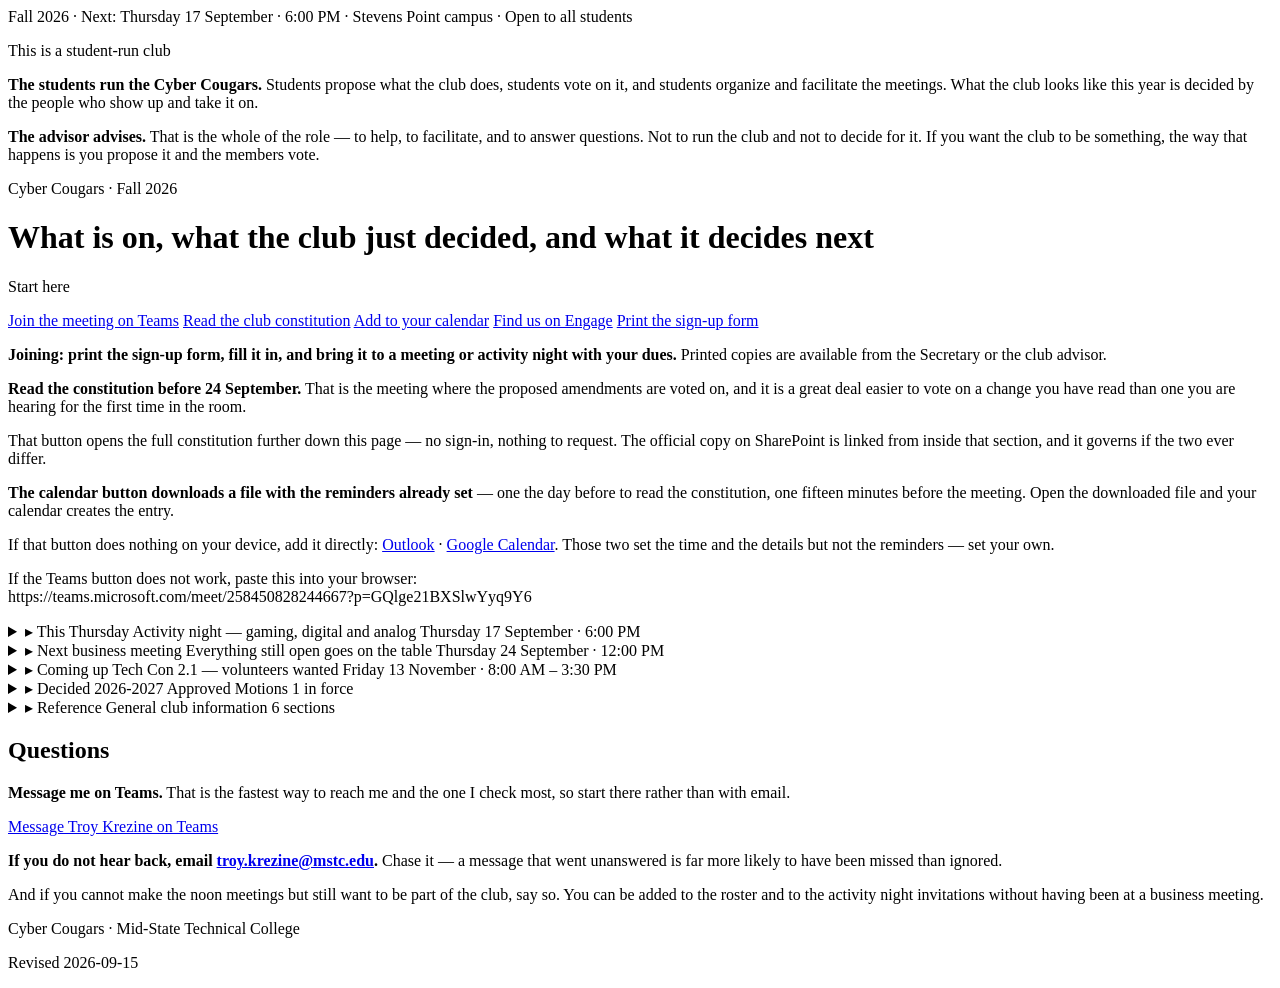
==== commit cd284ee1: "Update Cyber Cougars published files" ====
--- a/body.html
+++ b/body.html
@@ -4,13 +4,11 @@
      file. Push a change here and every course showing the shell updates
      on the next page load. -->
     <div class="desk-rail cc-light">
-      <span class="r-i">Fall 2026 Kickoff</span>
+      <span class="r-i">Fall 2026</span>
       <span class="r-sep">&middot;</span>
-      <span class="r-i">Thursday, September 10, 2026</span>
+      <span class="r-i">Next: Thursday 17 September &middot; 6:00 PM</span>
       <span class="r-sep">&middot;</span>
-      <span class="r-i">12:00 PM</span>
-      <span class="r-sep">&middot;</span>
-      <span class="r-i">Microsoft Teams</span>
+      <span class="r-i">Stevens Point campus</span>
       <span class="r-sep">&middot;</span>
       <span class="r-i hi">Open to all students</span>
     </div>
@@ -30,9 +28,8 @@
   </div>
 
   <div class="subject">
-    <div class="label">First business meeting of the year</div>
-    <h1>Officer nominations, activity planning, a vote on refreshments, and
-    the constitution amendments that go to a vote on 24 September</h1>
+    <div class="label">Cyber Cougars &middot; Fall 2026</div>
+    <h1>What is on, what the club just decided, and what it decides next</h1>
   </div>
 
   <div class="body-wrap">
@@ -45,32 +42,21 @@
              target="_blank" rel="noopener">Join the meeting on Teams</a>
           <a class="join alt" href="#ref-constitution">Read the club
              constitution</a>
-          <a class="join alt" href="[data-uri]"
+          <a class="join alt" href="[data-uri]"
            download="Cyber Cougars Business Meeting.ics">Add to your calendar</a>
         <a class="join alt" href="https://mstc.campuslabs.com/engage/organization/it"
              target="_blank" rel="noopener">Find us on Engage</a>
+          <a class="join alt" href="[data-uri]"
+             download="Cyber Cougars Member Sign-up Form.pdf">Print the sign-up form</a>
         </div>
-        <p><strong>If you are planning to attend, read the constitution first.</strong>
-        The first item on the agenda is a discussion of proposed amendments to it, so
-        come having read what the club is being asked to change.</p>
-
-        <div class="headsup">
-          <div class="hu-tag">The amendments are discussed Thursday and voted on 24 September</div>
-          <p><strong>No amendment is voted on 10 September, and that is deliberate.</strong>
-          Article X &sect;2 requires every member to get notice of a proposed amendment
-          <strong>at least five days before the meeting it is voted on</strong>. The
-          proposals are being raised Thursday for discussion, which gives everyone the
-          notice and the time to think, and the vote is held at the next business meeting
-          on <strong>Thursday, 24 September</strong>.</p>
-          <p>The club could have voted Thursday and probably nobody would have objected.
-          It is following its own rule instead, which is the point of having one. It also
-          means the version that gets voted on is one people have already argued
-          about.</p>
-          <p><strong>Everything else on Thursday goes ahead as normal</strong> &mdash;
-          nominations, the activity calendar, and the refreshments vote, which is
-          ordinary club business under Article VII &sect;1 and not a change to the
-          constitution.</p>
-        </div>
+        <p><strong>Joining: print the sign-up form, fill it in, and bring it to a
+        meeting or activity night with your dues.</strong> Printed copies are available from
+        the Secretary or the club advisor.</p>
+        <p><strong>Read the constitution before 24 September.</strong> That is
+        the meeting where the proposed amendments are voted on, and it is a great
+        deal easier to vote on a change you have read than one you are hearing for
+        the first time in the room.</p>
+
         <p class="fine">That button opens the full constitution further down this page
         &mdash; no sign-in, nothing to request. The official copy on SharePoint is linked
         from inside that section, and it governs if the two ever differ.</p>
@@ -86,1058 +72,576 @@
         browser:<br>https://teams.microsoft.com/meet/258450828244667?p=GQlge21BXSlwYyq9Y6</p>
       </div>
 
-      <p>The Cyber Cougars are starting up for the fall semester, and this is the meeting
-      that sets the direction for the whole year. We open officer nominations, set the
-      activity schedule, and take up two questions about club money.</p>
-
-      <p><strong>You do not have to be a member to attend.</strong> If you are an MSTC
-      student with any interest in IT &mdash; networking, cybersecurity, hardware,
-      servers, cloud, or just wanting to find people who work on the same things you do
-      &mdash; come to this one and see what the club is.</p>
-
-    <p><strong>Everything below is a section you can open.</strong> The meeting
-    details you need are above; the sections hold the detail behind them &mdash; what is
-    being voted on, what the club does through the year, and the rules it runs by. Open
-    what you want.</p>
-
-    <div class="cyc-controls">
-      <button type="button" data-cc="open">Open everything</button>
-      <button type="button" data-cc="close">Close everything</button>
-      <span class="cc-note">Open everything before using Ctrl+F &mdash; your browser
-      cannot search text that is still collapsed.</span>
-    </div>
-
-    <details class="cyc" id="s-meeting">
+      <details class="cyc" id="ev-activity">
+        <summary class="cyc-sum">
+          <span class="cyc-chev">&#9656;</span>
+          <span class="cyc-k">This Thursday</span>
+          <span class="cyc-t">Activity night &mdash; gaming, digital and analog</span>
+          <span class="cyc-badge">Thursday 17 September &middot; 6:00 PM</span>
+        </summary>
+        <div class="cycle-inner">
+
+          <div class="evgrid">
+            <div class="ev-cell"><div class="ev-lab">When</div><div class="ev-val">Thursday 17 September<br>6:00 PM</div></div>
+            <div class="ev-cell"><div class="ev-lab">Where</div><div class="ev-val">Stevens Point campus<br>Meet by room SP323</div></div>
+            <div class="ev-cell"><div class="ev-lab">Food</div><div class="ev-val">Pizza and drinks<br>Covered by the club</div></div>
+            <div class="ev-cell"><div class="ev-lab">Also on</div><div class="ev-val">Officer nominations<br>All four seats</div></div>
+          </div>
+
+          <p><a class="join" href="https://mstc.campuslabs.com/engage/event/12762807" target="_blank" rel="noopener">RSVP for this one on Engage</a></p>
+          <p class="join-url">If that button does not work, paste this into your browser:<br>https://mstc.campuslabs.com/engage/event/12762807</p>
+
+          <p><strong>Officer nominations open, for all four seats.</strong> President, Vice-President, Secretary and Treasurer are all vacant. Anyone can be nominated, including yourself; a nomination needs a second, and it only counts if the person accepts. <strong>This activity night and the business meeting on 24 September are the two sittings for nominations</strong> &mdash; what happens after that is on the officer item in the agenda below.</p>
+          <p><strong>Bring what you want to play.</strong> Consoles, handhelds, controllers, laptops, board games, card games. The night runs on what people carry through the door &mdash; the club does not own a games library yet, so a night nobody brings anything to is a night of sitting around.</p>
+          <p><strong>Please RSVP &mdash; the button above goes straight to it.</strong> The pizza order is sized from the RSVP count, so an RSVP is the difference between there being enough and there not being. Change it if your plans change; that is what it is for.</p>
+          <p><strong>You do not have to be a member to come.</strong> No dues, no sign-up, and you do not have to be an IT student. Come and see what the club is.</p>
+          <details class="fold">
+            <summary>See all activity nights<span class="f-note">14 scheduled &middot;
+            5 Thursdays the club cannot meet &middot; through May 2027</span></summary>
+            <div class="fold-body">
+
+              <p>Dates marked <strong>no meeting</strong> are shown rather than dropped, so you
+              can see the date was considered and why it is out &mdash; each one is a college
+              closure or falls outside the semester, checked against the
+              <a href="https://www.mstc.edu/academic-calendar" target="_blank"
+              rel="noopener">Mid-State academic calendar</a>. If the college moves a date, this
+              table will not know.</p>
+
+              <div class="dates-wrap">
+                <table class="dates">
+                  <thead><tr><th>Date</th><th>Time</th><th>Notes</th></tr></thead>
+                  <tbody>
+              <tr>
+                <td class="d-when">Thu 17 Sep 2026</td>
+                <td><span class="d-tag-on">6:00 PM</span></td>
+                <td>Fall 2026 activity night</td>
+              </tr>
+              <tr>
+                <td class="d-when">Thu 1 Oct 2026</td>
+                <td><span class="d-tag-on">6:00 PM</span></td>
+                <td>Fall 2026 activity night</td>
+              </tr>
+              <tr>
+                <td class="d-when">Thu 15 Oct 2026</td>
+                <td><span class="d-tag-on">6:00 PM</span></td>
+                <td>Fall 2026 activity night</td>
+              </tr>
+              <tr>
+                <td class="d-when">Thu 29 Oct 2026</td>
+                <td><span class="d-tag-on">6:00 PM</span></td>
+                <td>Fall 2026 activity night</td>
+              </tr>
+              <tr>
+                <td class="d-when">Thu 12 Nov 2026</td>
+                <td><span class="d-tag-on">6:00 PM</span></td>
+                <td>Fall 2026 activity night</td>
+              </tr>
+              <tr class="off">
+                <td class="d-when">Thu 26 Nov 2026</td>
+                <td><span class="d-tag-off">No meeting</span></td>
+                <td>Fall Recess &mdash; college closed Nov 25&ndash;27</td>
+              </tr>
+              <tr>
+                <td class="d-when">Thu 10 Dec 2026</td>
+                <td><span class="d-tag-on">6:00 PM</span></td>
+                <td>Fall 2026 activity night</td>
+              </tr>
+              <tr class="off">
+                <td class="d-when">Thu 24 Dec 2026</td>
+                <td><span class="d-tag-off">No meeting</span></td>
+                <td>Winter Recess &mdash; college closed</td>
+              </tr>
+              <tr class="off">
+                <td class="d-when">Thu 7 Jan 2027</td>
+                <td><span class="d-tag-off">No meeting</span></td>
+                <td>Between semesters &mdash; the semester ended Dec 16 and the next starts Jan 25</td>
+              </tr>
+              <tr class="off">
+                <td class="d-when">Thu 21 Jan 2027</td>
+                <td><span class="d-tag-off">No meeting</span></td>
+                <td>Between semesters &mdash; the semester ended Dec 16 and the next starts Jan 25</td>
+              </tr>
+              <tr>
+                <td class="d-when">Thu 4 Feb 2027</td>
+                <td><span class="d-tag-on">6:00 PM</span></td>
+                <td>Spring 2027 activity night</td>
+              </tr>
+              <tr>
+                <td class="d-when">Thu 18 Feb 2027</td>
+                <td><span class="d-tag-on">6:00 PM</span></td>
+                <td>Spring 2027 activity night</td>
+              </tr>
+              <tr>
+                <td class="d-when">Thu 4 Mar 2027</td>
+                <td><span class="d-tag-on">6:00 PM</span></td>
+                <td>Spring 2027 activity night</td>
+              </tr>
+              <tr>
+                <td class="d-when">Thu 18 Mar 2027</td>
+                <td><span class="d-tag-on">6:00 PM</span></td>
+                <td>Spring 2027 activity night</td>
+              </tr>
+              <tr>
+                <td class="d-when">Thu 1 Apr 2027</td>
+                <td><span class="d-tag-on">6:00 PM</span></td>
+                <td>Spring 2027 activity night</td>
+              </tr>
+              <tr>
+                <td class="d-when">Thu 15 Apr 2027</td>
+                <td><span class="d-tag-on">6:00 PM</span></td>
+                <td>Spring 2027 activity night</td>
+              </tr>
+              <tr>
+                <td class="d-when">Thu 29 Apr 2027</td>
+                <td><span class="d-tag-on">6:00 PM</span></td>
+                <td>Spring 2027 activity night</td>
+              </tr>
+              <tr>
+                <td class="d-when">Thu 13 May 2027</td>
+                <td><span class="d-tag-on">6:00 PM</span></td>
+                <td>Spring 2027 activity night</td>
+              </tr>
+              <tr class="off">
+                <td class="d-when">Thu 27 May 2027</td>
+                <td><span class="d-tag-off">No meeting</span></td>
+                <td>May 19 was the last day of the semester</td>
+              </tr>
+                  </tbody>
+                </table>
+              </div>
+
+            </div>
+          </details>
+
+        </div>
+      </details>
+
+      <details class="cyc" id="ev-business">
+        <summary class="cyc-sum">
+          <span class="cyc-chev">&#9656;</span>
+          <span class="cyc-k">Next business meeting</span>
+          <span class="cyc-t">Everything still open goes on the table</span>
+          <span class="cyc-badge">Thursday 24 September &middot; 12:00 PM</span>
+        </summary>
+        <div class="cycle-inner">
+
+          <div class="evgrid">
+            <div class="ev-cell"><div class="ev-lab">When</div><div class="ev-val">Thursday 24 September<br>12:00 PM</div></div>
+            <div class="ev-cell"><div class="ev-lab">Where</div><div class="ev-val">Microsoft Teams<br>Link at the top of this page</div></div>
+            <div class="ev-cell"><div class="ev-lab">On the table</div><div class="ev-val">Everything the club<br>has not decided</div></div>
+          </div>
+
+          <p><strong>Every open question the club has is on this agenda</strong> &mdash; the running order below is all of them. Some are decided at this meeting and some are only discussed; each item says which.</p>
+          <p><strong>Read the constitution before you come.</strong> The link is at the top of this page, and a proposal people have already read gets a fairer hearing than one heard for the first time in the room. Each item below opens to the detail behind it.</p>
+          <ol class="agenda">
+            <li>
+              <span class="ag-t">Article II, Section 2 &mdash; Raise dues from $5.00 to $10.00 per semester</span>
+              <span class="ag-d"><strong>Decided at this meeting.</strong> Replace $5.00 with $10.00 per semester.</span>
+              <details class="fold">
+                <summary>What this is about<span class="f-note">Two-thirds majority (Article X &sect;1) &middot; notice given 2026-09-07</span></summary>
+                <div class="fold-body">
+                  <div class="m-figs">
+                    <div class="m-fig">$5.00<small>Current, per semester</small></div>
+                    <div class="m-arrow">&rarr;</div>
+                    <div class="m-fig">$10.00<small>Proposed, per semester</small></div>
+                  </div>
+                  <p><strong>The problem.</strong> The dues figure is written into the constitution, so changing it is an amendment rather than an ordinary vote. Raising it needs two-thirds and five days' notice like any other change to the document.</p>
+                  <p><strong>Proposed.</strong> Replace the figure. $5.00 becomes $10.00 per semester, and nothing else in the section changes.</p>
+                  <div class="am-text">
+                    <div class="am-t-h">As it reads now</div>
+                    <p>Dues shall be $5.00 per calendar school semester.</p>
+                  </div>
+                  <div class="am-text am-new">
+                    <div class="am-t-h">As proposed</div>
+                    <p>Dues shall be $10.00 per calendar school semester.</p>
+                  </div>
+                  <p class="fine">The procedural record for this one &mdash; when notice went out, how it was voted, and the reasoning behind it &mdash; is in the <a href="#amendments">amendment history</a>.</p>
+                </div>
+              </details>
+            </li>
+            <li>
+              <span class="ag-t">Article VII, Section 1 &mdash; Correct the article reference for officers</span>
+              <span class="ag-d"><strong>Decided at this meeting.</strong> Change one numeral: “Article II” becomes “Article III”.</span>
+              <details class="fold">
+                <summary>What this is about<span class="f-note">Two-thirds majority (Article X &sect;1) &middot; notice given 2026-09-07</span></summary>
+                <div class="fold-body">
+                  <p><strong>The problem.</strong> The clause requires funds to be ratified by “officers as listed in Article II”. Article II is Membership and Dues; officers are Article III. The clause as written points at the wrong article.</p>
+                  <p><strong>Proposed.</strong> Change one numeral: “Article II” becomes “Article III”, so the clause points at the article that actually lists the officers. Nothing about how the club works changes &mdash; spending is already ratified the way the clause intends.</p>
+                  <div class="am-text">
+                    <div class="am-t-h">As it reads now</div>
+                    <p>Funds allocated for club events must be prior approved by club members by vote and ratified by officers as listed in Article II and the faculty advisor(s).</p>
+                  </div>
+                  <div class="am-text am-new">
+                    <div class="am-t-h">As proposed</div>
+                    <p>Funds allocated for club events must be prior approved by club members by vote and ratified by officers as listed in Article III and the faculty advisor(s).</p>
+                  </div>
+                  <p class="fine">The procedural record for this one &mdash; when notice went out, how it was voted, and the reasoning behind it &mdash; is in the <a href="#amendments">amendment history</a>.</p>
+                </div>
+              </details>
+            </li>
+            <li>
+              <span class="ag-t">Article III, Sections 3, 4 and 5 &mdash; Let anyone present nominate, and fix the election sequence</span>
+              <span class="ag-d"><strong>Decided at this meeting.</strong> Anyone present may nominate; the election follows a nomination window.</span>
+              <details class="fold">
+                <summary>What this is about<span class="f-note">Two-thirds majority (Article X &sect;1) &middot; <strong>notice not yet given</strong></span></summary>
+                <div class="fold-body">
+                  <p><strong>The problem.</strong> <strong>As written, the club cannot seat officers in a fall semester.</strong> Section 3 requires a nomination to come from a paid member in good standing and to be seconded by another. Section 4 puts the election at the first meeting of the year. At that meeting, dues have not been collected &mdash; so there is nobody who can nominate, nobody who can second, and no way to elect the officers the club needs in order to function. The two clauses only work in a year the club does not have to start from scratch. Section 4 also names <em>the same meeting twice</em>, so the two-step election it describes does nothing.</p>
+                  <p><strong>Proposed.</strong> <strong>Separate nominating from standing for office.</strong> Anyone attending a meeting or an activity night may nominate and second &mdash; it costs nothing and it is what unblocks the first semester. <strong>Dues and eligibility are tested on the nominee, at the election</strong>, which is where they actually matter, because officers hold the club's records and money. Nominations open across the <strong>first two gatherings of the year</strong>, of either kind, and the election is held at the first business meeting after they close. A seat nobody stands for reopens and is filled later by the same process. Officer terms begin on election.</p>
+                  <div class="am-text">
+                    <div class="am-t-h">As it reads now</div>
+                    <p><strong>Section 3 &middot; Nomination.</strong> Nominations can be made by any paid member in good standing with the club and must be seconded by another paid member who is also in good standing. A nominated member who does not wish to serve as an officer may decline the nomination.<br><br><strong>Section 4 &middot; Election.</strong> Club elections will be conducted by the following format: 1. The President and Vice-President shall be elected on the first official club meeting of the academic year. 2. The Secretary and Treasurer shall be elected at the first official club meeting of the academic year. 3. In the event of a tie, another simple majority shall be held, or a candidate may choose to relinquish the vote.<br><br><strong>Section 5 &middot; Term.</strong> Officers shall serve for one year. The term for all officers shall begin once they have been elected during the first official club meeting of the fall semester.</p>
+                  </div>
+                  <div class="am-text am-new">
+                    <div class="am-t-h">As proposed</div>
+                    <p><strong>Section 3 &middot; Nomination.</strong> Any person attending a club business meeting or club activity may nominate a person for an office, and any other person present may second the nomination. A nominee may decline the nomination. <strong>To stand for election, a nominee must be a member in good standing at the time of the election</strong> and must meet the eligibility requirements of Section 2.<br><br><strong>Section 4 &middot; Election.</strong> Club elections shall be conducted as follows: 1. Nominations for all offices open at the first club gathering of the academic year &mdash; a business meeting or an activity night &mdash; and remain open through the second. 2. The election is held at the first business meeting after nominations close, and each office is decided by a simple majority of the members voting. 3. If an office receives no nomination, or no nominee accepts, nominations for that office reopen and it is filled at a later meeting by the same process. 4. In the event of a tie, another simple majority vote shall be held, or a candidate may choose to relinquish the vote.<br><br><strong>Section 5 &middot; Term.</strong> Officers shall serve for one year. The term for all officers begins on election.</p>
+                  </div>
+                  <p class="fine">The procedural record for this one &mdash; when notice went out, how it was voted, and the reasoning behind it &mdash; is in the <a href="#amendments">amendment history</a>.</p>
+                </div>
+              </details>
+            </li>
+            <li>
+              <span class="ag-t">Article II (new section) &mdash; Define what “in good standing” means</span>
+              <span class="ag-d"><strong>Decided at this meeting.</strong> Define the term, with the academic part on self-disclosure.</span>
+              <details class="fold">
+                <summary>What this is about<span class="f-note">Two-thirds majority (Article X &sect;1) &middot; notice given 2026-09-07</span></summary>
+                <div class="fold-body">
+                  <p><strong>The problem.</strong> Article III §3 requires a nomination to come from a “paid member in good standing”, but the constitution never says what good standing is. In practice it has meant three things: <strong>dues are paid for the current semester, the member actually comes to meetings and gatherings, and the member is not failing a class or carrying a GPA below 2.0.</strong> The attendance part is what the phrase is really for &mdash; it is the reason a student who does not come to meetings does not get club money toward a large event such as CypherCon. Writing it down makes the standard the same for everyone instead of a matter of who remembers what.</p>
+                  <p><strong>Proposed.</strong> Add a new section defining the term: dues paid for the semester, attendance at club meetings, and not failing a course or carrying a GPA below 2.0, keeping the advisor discretion Article VII &sect;2 already allows. <strong>Losing good standing would not lose you your membership</strong> &mdash; only standing for office and club funding, and only until it is regained. The academic part runs on self-disclosure: a member failing a course is expected to tell the advisor, who may confirm it where able and may use the discretion Article VII &sect;2 already provides. <strong>One thing still has to be settled before it can be voted: the attendance number.</strong></p>
+                  <div class="am-text">
+                    <div class="am-t-h">As it reads now</div>
+                    <p>Not in the constitution. The phrase is used in Article III §3 and relied on for event funding, but never defined anywhere. The 2.0 requirement exists separately in Article III §2 (officers) and Article VII §2 (event participation) without ever being called “good standing”.</p>
+                  </div>
+                  <div class="am-text am-new">
+                    <div class="am-t-h">As proposed</div>
+                    <p>DRAFT &mdash; not yet proposed. “A member is in good standing when: (1) dues for the current semester are paid; (2) the member has attended at least [NUMBER] of the club meetings held during that semester; and (3) the member is not failing a course and maintains a grade point average of at least 2.0. <strong>A member who is failing a course is expected to raise it with the club advisor</strong>, who may confirm a member’s academic standing where able to do so, and who may exercise the discretion provided in Article VII §2. The club does not inspect academic records and keeps none. Good standing is required to stand for election as an officer under Article III §3, and to receive club funds toward attendance at a large event under Article VII §3. <strong>Good standing is assessed within a single semester and resets at the start of each new one.</strong> A member who is not in good standing in one semester begins the next in good standing, with no carry-over. <strong>A member who is not in good standing remains a member.</strong> They are welcome at meetings and club activities and are counted as members; good standing affects only standing for office and club funding, and only until it is regained.”</p>
+                  </div>
+                  <p class="fine">The procedural record for this one &mdash; when notice went out, how it was voted, and the reasoning behind it &mdash; is in the <a href="#amendments">amendment history</a>.</p>
+                </div>
+              </details>
+            </li>
+            <li>
+              <span class="ag-t">Every officer seat is vacant</span>
+              <span class="ag-d"><strong>Nominations close at this meeting &mdash; the vote follows in Engage.</strong> Take nominations for all four offices &mdash; this is the second and last sitting for them. Nominations close at the end of this meeting.</span>
+              <details class="fold">
+                <summary>What this is about<span class="f-note">Simple majority &middot; nominations 17 and 24 September, then a ballot in Engage</span></summary>
+                <div class="fold-body">
+                  <p><strong>President, Vice-President, Secretary and Treasurer are all open.</strong> Nominations were never reached at the first meeting, so the whole slate is still to be filled.</p>
+                  <p><strong>Nominations are taken at two gatherings: the activity night on 17 September and the business meeting on 24 September.</strong> You can nominate someone, or yourself, at either &mdash; and a nomination only counts once the person accepts it.</p>
+                  <p><strong>Once nominations close, any office that has a nominee goes to an election in Engage.</strong> The ballot is held there rather than in the room so that a member who cannot make a Thursday still gets a vote. <strong>An office with no nominee is not voted on</strong> &mdash; it stays open, and nominations for it are taken up again at a later meeting.</p>
+                  <p><strong>To vote in the election you must be a member in good standing with your dues paid.</strong> That has a practical consequence worth knowing before the 24th: dues are not being collected until the figure is settled at that meeting, so <strong>the members who can vote are the ones who join and pay at or around it</strong>. If you want a say in who runs the club this year, that is the meeting to bring your dues to.</p>
+                  <p><strong>What “good standing” requires is itself being decided on the 24th</strong> &mdash; it is the fourth amendment on this agenda. The constitution uses the phrase today without ever defining it, so if that amendment does not pass, the club is back to dues paid plus its long-standing practice, and the same question comes round again.</p>
+                  <p><strong>This is not a formality.</strong> The Secretary keeps the minutes and the roster, the Treasurer keeps the club's record of what money was authorized, and until the seats are filled the club is running on the advisor doing both, which is not what the constitution says should happen.</p>
+                </div>
+              </details>
+            </li>
+            <li>
+              <span class="ag-t">The spring trip &mdash; CypherCon, something else, or equipment instead</span>
+              <span class="ag-d"><strong>Discussion &mdash; not settled here.</strong> Open the discussion on the spring trip. It does not have to be settled at this meeting, but it does have to be settled by early November.</span>
+              <details class="fold">
+                <summary>What this is about<span class="f-note">Member vote under Article VII &sect;1</span></summary>
+                <div class="fold-body">
+                  <p>The club has gone to <strong>CypherCon</strong> in Milwaukee for about five years. In 2027 it falls on <strong>24&ndash;25 March, inside spring recess</strong> &mdash; which costs nobody any class time, and is the single biggest thing the trip has going for it. The advisor is not available to chaperone those dates; the college's Student Engagement Coordinator has offered to find chaperones if the students want to go.</p>
+                  <p><strong>The alternatives raised were a different conference, or spending the money on equipment the club keeps</strong> &mdash; a machine the club owns and uses at every activity night, rather than two days in March. Both are real options and neither is the fallback.</p>
+                  <p><strong>Nobody has decided anything</strong>, and the deadline is set by planning rather than by the event: tickets, travel and lodging all need lead time, so this has to be settled by early November. Article VII &sect;3 also requires two prior meetings attended before a member can go to a large event, which is another reason to know early.</p>
+                </div>
+              </details>
+            </li>
+          </ol>
+          <details class="fold">
+            <summary>See all business meeting dates<span class="f-note">14 scheduled &middot;
+            5 Thursdays the club cannot meet &middot; through May 2027</span></summary>
+            <div class="fold-body">
+
+              <p>Dates marked <strong>no meeting</strong> are shown rather than dropped, so you
+              can see the date was considered and why it is out &mdash; each one is a college
+              closure or falls outside the semester, checked against the
+              <a href="https://www.mstc.edu/academic-calendar" target="_blank"
+              rel="noopener">Mid-State academic calendar</a>. If the college moves a date, this
+              table will not know.</p>
+
+              <div class="dates-wrap">
+                <table class="dates">
+                  <thead><tr><th>Date</th><th>Time</th><th>Notes</th></tr></thead>
+                  <tbody>
+              <tr>
+                <td class="d-when">Thu 10 Sep 2026</td>
+                <td><span class="d-tag-on">12:00 PM</span></td>
+                <td>Business meeting</td>
+              </tr>
+              <tr>
+                <td class="d-when">Thu 24 Sep 2026</td>
+                <td><span class="d-tag-on">12:00 PM</span></td>
+                <td>Business meeting</td>
+              </tr>
+              <tr>
+                <td class="d-when">Thu 8 Oct 2026</td>
+                <td><span class="d-tag-on">12:00 PM</span></td>
+                <td>Business meeting</td>
+              </tr>
+              <tr>
+                <td class="d-when">Thu 22 Oct 2026</td>
+                <td><span class="d-tag-on">12:00 PM</span></td>
+                <td>Business meeting</td>
+              </tr>
+              <tr>
+                <td class="d-when">Thu 5 Nov 2026</td>
+                <td><span class="d-tag-on">12:00 PM</span></td>
+                <td>Business meeting</td>
+              </tr>
+              <tr>
+                <td class="d-when">Thu 19 Nov 2026</td>
+                <td><span class="d-tag-on">12:00 PM</span></td>
+                <td>Business meeting</td>
+              </tr>
+              <tr>
+                <td class="d-when">Thu 3 Dec 2026</td>
+                <td><span class="d-tag-on">12:00 PM</span></td>
+                <td>Business meeting</td>
+              </tr>
+              <tr class="off">
+                <td class="d-when">Thu 17 Dec 2026</td>
+                <td><span class="d-tag-off">No meeting</span></td>
+                <td>Between semesters &mdash; the semester ended Dec 16 and the next starts Jan 25</td>
+              </tr>
+              <tr class="off">
+                <td class="d-when">Thu 31 Dec 2026</td>
+                <td><span class="d-tag-off">No meeting</span></td>
+                <td>Between semesters &mdash; the semester ended Dec 16 and the next starts Jan 25</td>
+              </tr>
+              <tr class="off">
+                <td class="d-when">Thu 14 Jan 2027</td>
+                <td><span class="d-tag-off">No meeting</span></td>
+                <td>Between semesters &mdash; the semester ended Dec 16 and the next starts Jan 25</td>
+              </tr>
+              <tr>
+                <td class="d-when">Thu 28 Jan 2027</td>
+                <td><span class="d-tag-on">12:00 PM</span></td>
+                <td>Business meeting</td>
+              </tr>
+              <tr>
+                <td class="d-when">Thu 11 Feb 2027</td>
+                <td><span class="d-tag-on">12:00 PM</span></td>
+                <td>Business meeting</td>
+              </tr>
+              <tr>
+                <td class="d-when">Thu 25 Feb 2027</td>
+                <td><span class="d-tag-on">12:00 PM</span></td>
+                <td>Business meeting</td>
+              </tr>
+              <tr>
+                <td class="d-when">Thu 11 Mar 2027</td>
+                <td><span class="d-tag-on">12:00 PM</span></td>
+                <td>Business meeting</td>
+              </tr>
+              <tr class="off">
+                <td class="d-when">Thu 25 Mar 2027</td>
+                <td><span class="d-tag-off">No meeting</span></td>
+                <td>Spring Recess &mdash; college closed Mar 26</td>
+              </tr>
+              <tr>
+                <td class="d-when">Thu 8 Apr 2027</td>
+                <td><span class="d-tag-on">12:00 PM</span></td>
+                <td>Business meeting</td>
+              </tr>
+              <tr>
+                <td class="d-when">Thu 22 Apr 2027</td>
+                <td><span class="d-tag-on">12:00 PM</span></td>
+                <td>Business meeting</td>
+              </tr>
+              <tr>
+                <td class="d-when">Thu 6 May 2027</td>
+                <td><span class="d-tag-on">12:00 PM</span></td>
+                <td>Business meeting</td>
+              </tr>
+              <tr class="off">
+                <td class="d-when">Thu 20 May 2027</td>
+                <td><span class="d-tag-off">No meeting</span></td>
+                <td>May 19 was the last day of the semester</td>
+              </tr>
+                  </tbody>
+                </table>
+              </div>
+
+            </div>
+          </details>
+
+        </div>
+      </details>
+
+      <details class="cyc" id="ev-techcon">
+        <summary class="cyc-sum">
+          <span class="cyc-chev">&#9656;</span>
+          <span class="cyc-k">Coming up</span>
+          <span class="cyc-t">Tech Con 2.1 &mdash; volunteers wanted</span>
+          <span class="cyc-badge">Friday 13 November &middot; 8:00 AM &ndash; 3:30 PM</span>
+        </summary>
+        <div class="cycle-inner">
+
+          <div class="evgrid">
+            <div class="ev-cell"><div class="ev-lab">When</div><div class="ev-val">Friday 13 November<br>8:00 AM &ndash; 3:30 PM</div></div>
+            <div class="ev-cell"><div class="ev-lab">What</div><div class="ev-val">Mid-State outreach day<br>High school students</div></div>
+            <div class="ev-cell"><div class="ev-lab">Why</div><div class="ev-val">Pro points<br>Count toward your program</div></div>
+          </div>
+
+          <p><strong>The club is asked to supply volunteers, and it is a full day.</strong> Helping set up, then running a station &mdash; lock picking, soldering, coding challenges, retro gaming, and whatever else is on that year.</p>
+          <p><strong>Check your calendar now rather than in November.</strong> It is a Friday, so for most people it means arranging around a class or a shift, and the club cannot run its stations on people who found out the week before. What volunteering is and what pro points are worth is in General club information below.</p>
+
+        </div>
+      </details>
+
+      <details class="cyc" id="motions-2026-2027">
+        <summary class="cyc-sum">
+          <span class="cyc-chev">&#9656;</span>
+          <span class="cyc-k">Decided</span>
+          <span class="cyc-t">2026-2027 Approved Motions</span>
+          <span class="cyc-badge">1 in force</span>
+        </summary>
+        <div class="cycle-inner">
+
+          <p><strong>What the club voted for and now runs on.</strong> These are ordinary
+          club business, carried by a simple majority under Article VII &sect;1. They stay
+          in force until the club votes to change them, so you do not have to have been at
+          the meeting to be covered by one.</p>
+
+          <p class="fine">Changes to the constitution itself are not here &mdash; they have
+          their own record in the amendment history. A motion the club later reversed stays
+          in this list, struck through, rather than disappearing.</p>
+
+          <div class="amot">
+            <div class="amot-h">
+              <span class="amot-t">The club pays for food and drinks at activity nights</span>
+              <span class="amot-d">10 September 2026</span>
+            </div>
+            <div class="am-row"><span class="am-k">Vote</span><span class="am-v">Simple majority on a voice vote</span></div>
+            <div class="am-row"><span class="am-k">Authority</span><span class="am-v">Article VII &sect;1</span></div>
+            <div class="am-row"><span class="am-k">Runs</span><span class="am-v">To the end of the 2026-27 academic year</span></div>
+            <p><strong>The members voted to have the club pay for pizza and drinks at activity nights, rather than everyone covering their own.</strong> It is a standing authorization for the remainder of the academic year &mdash; the club does not re-vote before every event.</p>
+            <p><strong>How it works:</strong> the advisor orders and pays, the receipt goes against the club account, and the Treasurer keeps the record of what was authorized. Article VII &sect;1 requires the members to approve club spending <em>before</em> it happens, which is what this vote was. <strong>No spending limit was set</strong>; setting one would need its own motion, and any member can move it.</p>
+          </div>
+
+        </div>
+      </details>
+
+
+
+
+
+
+
+
+
+    
+
+
+
+    
+
+    
+
+
+
+    
+
+    
+
+    
+
+        <details class="cyc" id="general">
       <summary class="cyc-sum">
         <span class="cyc-chev">&#9656;</span>
-        <span class="cyc-k">Thursday</span>
-        <span class="cyc-t">What happens at the meeting</span>
-        <span class="cyc-badge">Two meetings</span>
+        <span class="cyc-k">Reference</span>
+        <span class="cyc-t">General club information</span>
+        <span class="cyc-badge">6 sections</span>
       </summary>
       <div class="cycle-inner">
 
+        <p>How the club works, rather than what is happening this week. None of this
+        changes from one meeting to the next &mdash; the constitution, the meeting rules,
+        what membership gets you, what volunteering earns, and the record of every
+        amendment ever proposed.</p>
+
+<details class="cyc" id="s-meeting">
+      <summary class="cyc-sum">
+        <span class="cyc-chev">&#9656;</span>
+        <span class="cyc-k">What they are</span>
+        <span class="cyc-t">Club business meetings</span>
+        <span class="cyc-badge">Every other week</span>
+      </summary>
+      <div class="cycle-inner">
+
         <div class="orient">
-          <p class="oh">Every item on this agenda is settled by the people in the room</p>
-          <p>Nothing here is announced as already decided. Amendments are discussed here
-          and voted on 24 September, officer nominations come from the floor, the activity
-          calendar is filled from proposals, and the refreshments question goes to a vote.
-          If you want the club to run a build night, a capture-the-flag, a certification
-          study group, or a site visit, this is the meeting where that happens.</p>
+          <p class="oh">Every item at a business meeting is settled by the people in the room</p>
+          <p>Nothing is announced as already decided. Amendments are argued and
+          voted by the members, officer nominations come from the floor, and the activity
+          calendar is filled from proposals. If you want the club to run a build night, a
+          capture-the-flag, a certification study group, or a site visit, a business
+          meeting is where that happens &mdash; and it happens because somebody in the
+          room said it.</p>
         </div>
 
-        <h3>On the agenda &mdash; Thursday 10 September</h3>
-
-        <ol class="agenda">
-          <li>
-            <span class="ag-t">Review the constitution and discuss proposed amendments</span>
-            <span class="ag-d">We go through the current constitution and talk through the
-            proposed changes &mdash; the dues figure, two drafting errors, and a definition
-            of what "good standing" actually requires. <strong>Discussion only; the vote is
-            24 September</strong>, because Article X &sect;2 requires five days' notice.
-            Read the constitution before the meeting; the link is at the top of this
-            page.</span>
-          </li>
-          <li>
-            <span class="ag-t">Open officer nominations, and elect if we are able</span>
-            <span class="ag-d">We take nominations and volunteers from the floor. You may
-            put yourself forward. Whether we actually vote is a separate question &mdash;
-            see below.</span>
-          </li>
-          <li>
-            <span class="ag-t">Decide activities for the coming weeks</span>
-            <span class="ag-d">We set what actually happens on the club activity nights.
-            Proposals from the floor are how the calendar gets filled.</span>
-          </li>
-          <li>
-            <span class="ag-t">Vote on funding food and drinks at club events for the year</span>
-            <span class="ag-d">Whether the club authorizes spending from its account on
-            pizza, food and drinks at club events <strong>for the remainder of the
-            academic year</strong> &mdash; a standing approval, not a one-meeting one.
-            This <strong>is</strong> voted on Thursday: it is ordinary club business under
-            Article VII &sect;1, not a change to the constitution.</span>
-          </li>
-        </ol>
-
-        <h3>On the agenda &mdash; Thursday 24 September</h3>
-
-        <ol class="agenda">
-          <li>
-            <span class="ag-t">Vote on the constitution amendments discussed on 10 September</span>
-            <span class="ag-d">Each one needs a <strong>two-thirds majority</strong>
-            (Article X &sect;1). The dues increase is one of them &mdash; the $5.00 figure
-            is written into Article II &sect;2, so changing it is an amendment rather than
-            an ordinary vote. You do not have to have been at the first meeting to vote at
-            this one.</span>
-          </li>
-        </ol>
-
-        <div class="headsup">
-          <div class="hu-tag">No promises on the officer vote</div>
-          <p>Whether officers are actually elected on Thursday depends on three things we
-          cannot know in advance: whether enough members attend to meet quorum, whether
-          enough people are nominated to fill the roles, and whether there is time left after
-          the rest of the agenda. <strong>Any of those can come up short, and if one does the
-          election carries to a later meeting.</strong> Nominations still open on Thursday
-          either way, so it is worth being there. Quorum is defined in the constitution.</p>
+        <p><strong>A business meeting is where the club decides things.</strong> They run
+        at <strong>midday, every other week</strong>, on Microsoft Teams, and they
+        alternate with the evening activity nights so the two never fall on the same day.
+        An hour is the normal length; they end when the agenda is done. <strong>Which day
+        of the week they fall on is set each semester</strong> by what the members and the
+        advisor can make &mdash; the current day, times and dates are on the business
+        meeting card at the top of this page.</p>
+
+        <p><strong>Anyone can come.</strong> You do not have to be a member to attend, to
+        speak, or to propose something &mdash; and a meeting is the cheapest way to find
+        out what the club actually is before paying dues. <strong>Voting is for
+        members</strong>, and some decisions need a set share of the paid membership to be
+        valid at all, which is why the roster matters more than it looks.</p>
+
+        <p><strong>Getting something on the agenda is not a process.</strong> Tell the
+        advisor or an officer before the meeting and it goes on, or raise it from the floor
+        on the day. The club runs on what members propose; an agenda nobody added anything
+        to is a short meeting, not a well-organised one.</p>
+
+        <p class="fine">Meetings are held on Teams so that members who are working, at
+        another campus, or online can be in the room. The join link and the full list of
+        dates are on the business meeting card at the top of this page.</p>
+
+        <div class="orient">
+          <p class="oh">Where the agenda is</p>
+          <p>The running order for the next business meeting is on the
+          <strong>Next business meeting</strong> card at the top of this page, with
+          the detail behind each item. This section is about how a meeting works,
+          not what is on the next one.</p>
         </div>
 
         <h3>Proposing an amendment</h3>
 
-        <p>You can raise an amendment from the floor on Thursday. Anything raised there
-        gets the same treatment as the proposals already listed &mdash; discussed on the
-        10th, voted on the 24th &mdash; which is what Article X &sect;2 asks for.</p>
+        <p>You can raise an amendment from the floor at any business meeting. Anything
+        raised there gets the same treatment as the proposals already listed: written
+        notice goes out to every member, and the vote happens at a later meeting, at least
+        five days after the notice. That waiting period is Article X &sect;2, and it is
+        not a formality &mdash; it is what stops a rule changing before the members who
+        live under it have heard about it.</p>
 
         <p><strong>An amendment can still change between the two meetings.</strong> That is
         the point of discussing it first: wording that is nearly right gets fixed rather
         than voted down. Sending a proposal ahead by email gives people even longer with
         it, and a proposal people have already read tends to get a fairer hearing.</p>
 
-      </div>
-    </details>
-
-    <details class="cyc" id="s-money">
-      <summary class="cyc-sum">
-        <span class="cyc-chev">&#9656;</span>
-        <span class="cyc-k">On the table</span>
-        <span class="cyc-t">The two money questions</span>
-        <span class="cyc-badge">Refreshments 9/10 &middot; dues 9/24</span>
-      </summary>
-      <div class="cycle-inner">
-
-        <p><strong>Both of these were put on the agenda by the advisor, not proposed by a
-        member.</strong> That is worth saying plainly, because it does not make either one
-        decided. An advisor can put a question to the club; only the members can answer it.
-        Both can be voted down, amended, or tabled to a later meeting, and that is a real
-        outcome, not a polite fiction.</p>
-
-        <p><strong>You do not have to take anyone's word for what the club has.</strong>
-        The club's financial statements are posted on Engage, under
-        <strong>Documents &rarr; Club Balances</strong>. If you are being asked to vote on
-        money, that is worth a look before you do &mdash; a balance you have seen yourself
-        is a different thing from a balance you were told about.</p>
-
-        <p><strong>The two are voted at different meetings, and the reason is worth
-        knowing.</strong> Refreshments is ordinary club business &mdash; a simple majority
-        under Article VII &sect;1, and it can be settled Thursday. Dues are different: the
-        $5.00 figure is written into the constitution at Article II &sect;2, so changing it
-        is an amendment, which needs two-thirds and five days' notice.</p>
-
-        <div class="motion">
-          <div class="m-tag">Voted 10 September &middot; covers the whole year</div>
-          <div class="m-title">Food and drinks at club events &mdash; for the year</div>
-          <p>A proposal for the club to fund pizza, food and drinks at club events out of
-          the club account, rather than everyone covering their own.</p>
-
-          <p><strong>This is a standing authorization for the rest of the academic year,
-          not approval for one meeting.</strong> A yes vote covers activity nights and
-          club events through the end of the spring semester, and the club does not come
-          back and re-vote before each one.</p>
-
-          <p>That is deliberate. Article VII &sect;1 requires club funds to be approved by
-          a member vote <em>in advance</em>. Taken one event at a time, that would mean
-          voting on pizza at every single meeting for the rest of the year. One
-          authorization up front satisfies the same rule without that.</p>
-
-          <p><strong>How it actually works:</strong> the advisor orders and pays, submits
-          the receipt, and it comes out of the club account. Receipts go to the Treasurer,
-          who keeps the club's record of expenditures and authorizations
-          (Article IV &sect;4). That is how a line on the Engage statement can be traced
-          back to something the club voted for.</p>
-
-          <p><strong>This one is voted on Thursday, without waiting.</strong> The first
-          activity night is <strong>17 September</strong>, one week later. Holding this
-          over to the 24th would mean the club's first social night of the year happens
-          with no decision about whether there is anything to eat, which is a poor reason
-          to make people wait.</p>
-        </div>
-
-        <div class="motion">
-          <div class="m-tag">Voted 24 September &middot; advisor request</div>
-          <div class="m-title">Semester dues</div>
-          <div class="m-figs">
-            <div class="m-fig">$5.00<small>Current, per semester</small></div>
-            <div class="m-arrow">&rarr;</div>
-            <div class="m-fig">$10.00<small>Proposed, per semester</small></div>
-          </div>
-          <p><strong>Why the increase is being asked for:</strong> costs have gone up.
-          Five dollars a semester no longer stretches across refreshments and any equipment
-          the club might want to buy for its own activities. The point of the increase is to
-          keep the club able to actually fund what it votes to do, rather than voting for
-          things it then cannot pay for.</p>
-
-          <p><strong>Discussed 10 September, voted 24 September.</strong> This is a
-          proposal, not a decision. If you have an opinion about it, both meetings are
-          where it counts &mdash; the first is where the proposal can still be changed,
-          the second is where it is decided.</p>
-        </div>
-
-        <div class="orient">
-          <p class="oh">What "equipment" might mean &mdash; one idea, not a plan</p>
-          <p>An idea that has been kicked around is building a full retro arcade cabinet
-          &mdash; a Raspberry Pi, a screen and real arcade controls, ideally from a kit so
-          the club is assembling and configuring it rather than doing woodwork. It would be
-          a build the club owns and brings out on gaming nights.</p>
-          <p><strong>Nobody has decided this.</strong> It is an example of the kind of thing
-          equipment money makes possible, and it is exactly the sort of proposal that goes to
-          the floor on Thursday. If you think the club should spend on something else
-          entirely, that is a proposal too.</p>
-        </div>
-
-      </div>
-    </details>
-
-    <details class="cyc" id="s-membership">
-      <summary class="cyc-sum">
-        <span class="cyc-chev">&#9656;</span>
-        <span class="cyc-k">Why join</span>
-        <span class="cyc-t">Membership, and your transcript</span>
-        <span class="cyc-badge">Good standing</span>
-      </summary>
-      <div class="cycle-inner">
-
-        <h3>Membership is recorded on your college transcript</h3>
-
-        <p><strong>If you are new, this is the part worth knowing.</strong> Membership in the
-        Cyber Cougars &mdash; and membership <em>in good standing</em> &mdash; is recorded in
-        your Mid-State transcript. It is not an informal club roster. It follows you out of
-        here, onto the record an employer or a transfer institution can ask to see.</p>
-
-        <p><strong>"In good standing" is defined in the constitution, not by us at the
-        meeting.</strong> If you want the credit, read what it actually requires &mdash; the
-        link is at the top of this page. That is a second reason to read it before Thursday.</p>
-
-        <div class="headsup">
-          <div class="hu-tag">And right now it is not clear enough</div>
-          <p>This came up last year and never got settled: does <strong>one failed
-          class</strong> put a member out of good standing, or is the line a <strong>GPA
-          below 2.0</strong>? The constitution as written does not answer that cleanly, and
-          the difference is not academic &mdash; it decides who keeps the transcript credit
-          and who loses it.</p>
-          <p>Pinning it down is part of Thursday's constitution review. It is worth arriving
-          with an opinion, because whichever way the members settle it, that is the rule
-          everyone lives under for the year.</p>
-        </div>
-
-      </div>
-    </details>
-
-    <details class="cyc" id="s-nights">
-      <summary class="cyc-sum">
-        <span class="cyc-chev">&#9656;</span>
-        <span class="cyc-k">Every other Thursday</span>
-        <span class="cyc-t">Club activity nights</span>
-        <span class="cyc-badge">14 nights</span>
-      </summary>
-      <div class="cycle-inner">
-
-        <div class="orient">
-          <p class="oh">The location is not fixed</p>
-          <p><strong>Stevens Point is the starting assumption, not a decision.</strong>
-          Where activity nights are held depends on where active members actually are and
-          what works for them.</p>
-          <p><strong>So if travelling to Stevens Point every other Thursday is what would
-          stop you joining, say so at the meeting.</strong> That is exactly the kind of
-          thing the members decide, and it cannot be decided correctly by people who do
-          not know you exist.</p>
-        </div>
-
-        <p><strong>The club meets on Thursdays, alternating between the two.</strong>
-        Business meetings are where the club decides things; activity nights are
-        hands-on and social. They never fall on the same day.</p>
-
-        <ul class="when-list">
-          <li><span class="wl-d">Business meetings &mdash; 12:00 PM</span> &mdash; every
-          other Thursday, beginning Thursday, September 10, 2026.</li>
-          <li><span class="wl-d">Activity nights &mdash; 6:00 PM</span> &mdash; every
-          other Thursday, beginning Thursday, September 17, 2026.</li>
-          <li><span class="wl-d">What we do on activity nights</span> &mdash; decided at
-          the September 10 business meeting.</li>
-        </ul>
-
-        <details class="fold" id="sched">
-          <summary>Every meeting date through May 2027
-            <span class="f-note">14 business meetings &middot; 14
-            activity nights &middot; click to open</span></summary>
-          <div class="fold-body">
-
-            <p>The two cadences interleave, so most Thursdays in the semester carry one
-            or the other. Dates marked <strong>no meeting</strong> are shown rather than
-            dropped, so you can see the date was considered and why it is out &mdash;
-            each one is a college closure or falls outside the semester, checked against
-            the <a href="https://www.mstc.edu/academic-calendar" target="_blank"
-            rel="noopener">Mid-State academic calendar</a>.</p>
-
-            <div class="dates-wrap">
-              <table class="dates">
-                <caption>14 business meetings and 14 activity nights,
-                10 dates skipped. Confirm against the academic calendar each
-                term &mdash; if the college moves a date, this table will not
-                know.</caption>
-                <thead>
-                  <tr><th>Date</th><th>Time</th><th>Notes</th></tr>
-                </thead>
-                <tbody>
-              <tr>
-            <td class="d-when">Thu 10 Sep 2026</td>
-            <td><span class="d-tag-on">12:00 PM</span></td>
-            <td>Business meeting</td>
-          </tr>
-          <tr>
-            <td class="d-when">Thu 17 Sep 2026</td>
-            <td><span class="d-tag-on">6:00 PM</span></td>
-            <td>Fall 2026 activity night</td>
-          </tr>
-          <tr>
-            <td class="d-when">Thu 24 Sep 2026</td>
-            <td><span class="d-tag-on">12:00 PM</span></td>
-            <td>Business meeting</td>
-          </tr>
-          <tr>
-            <td class="d-when">Thu 1 Oct 2026</td>
-            <td><span class="d-tag-on">6:00 PM</span></td>
-            <td>Fall 2026 activity night</td>
-          </tr>
-          <tr>
-            <td class="d-when">Thu 8 Oct 2026</td>
-            <td><span class="d-tag-on">12:00 PM</span></td>
-            <td>Business meeting</td>
-          </tr>
-          <tr>
-            <td class="d-when">Thu 15 Oct 2026</td>
-            <td><span class="d-tag-on">6:00 PM</span></td>
-            <td>Fall 2026 activity night</td>
-          </tr>
-          <tr>
-            <td class="d-when">Thu 22 Oct 2026</td>
-            <td><span class="d-tag-on">12:00 PM</span></td>
-            <td>Business meeting</td>
-          </tr>
-          <tr>
-            <td class="d-when">Thu 29 Oct 2026</td>
-            <td><span class="d-tag-on">6:00 PM</span></td>
-            <td>Fall 2026 activity night</td>
-          </tr>
-          <tr>
-            <td class="d-when">Thu 5 Nov 2026</td>
-            <td><span class="d-tag-on">12:00 PM</span></td>
-            <td>Business meeting</td>
-          </tr>
-          <tr>
-            <td class="d-when">Thu 12 Nov 2026</td>
-            <td><span class="d-tag-on">6:00 PM</span></td>
-            <td>Fall 2026 activity night</td>
-          </tr>
-          <tr>
-            <td class="d-when">Thu 19 Nov 2026</td>
-            <td><span class="d-tag-on">12:00 PM</span></td>
-            <td>Business meeting</td>
-          </tr>
-          <tr class="off">
-            <td class="d-when">Thu 26 Nov 2026</td>
-            <td><span class="d-tag-off">No meeting</span></td>
-            <td>Fall Recess &mdash; college closed Nov 25&ndash;27</td>
-          </tr>
-          <tr>
-            <td class="d-when">Thu 3 Dec 2026</td>
-            <td><span class="d-tag-on">12:00 PM</span></td>
-            <td>Business meeting</td>
-          </tr>
-          <tr>
-            <td class="d-when">Thu 10 Dec 2026</td>
-            <td><span class="d-tag-on">6:00 PM</span></td>
-            <td>Fall 2026 activity night</td>
-          </tr>
-          <tr class="off">
-            <td class="d-when">Thu 17 Dec 2026</td>
-            <td><span class="d-tag-off">No meeting</span></td>
-            <td>Between semesters &mdash; the semester ended Dec 16 and the next starts Jan 25</td>
-          </tr>
-          <tr class="off">
-            <td class="d-when">Thu 24 Dec 2026</td>
-            <td><span class="d-tag-off">No meeting</span></td>
-            <td>Winter Recess &mdash; college closed</td>
-          </tr>
-          <tr class="off">
-            <td class="d-when">Thu 31 Dec 2026</td>
-            <td><span class="d-tag-off">No meeting</span></td>
-            <td>Between semesters &mdash; the semester ended Dec 16 and the next starts Jan 25</td>
-          </tr>
-          <tr class="off">
-            <td class="d-when">Thu 7 Jan 2027</td>
-            <td><span class="d-tag-off">No meeting</span></td>
-            <td>Between semesters &mdash; the semester ended Dec 16 and the next starts Jan 25</td>
-          </tr>
-          <tr class="off">
-            <td class="d-when">Thu 14 Jan 2027</td>
-            <td><span class="d-tag-off">No meeting</span></td>
-            <td>Between semesters &mdash; the semester ended Dec 16 and the next starts Jan 25</td>
-          </tr>
-          <tr class="off">
-            <td class="d-when">Thu 21 Jan 2027</td>
-            <td><span class="d-tag-off">No meeting</span></td>
-            <td>Between semesters &mdash; the semester ended Dec 16 and the next starts Jan 25</td>
-          </tr>
-          <tr>
-            <td class="d-when">Thu 28 Jan 2027</td>
-            <td><span class="d-tag-on">12:00 PM</span></td>
-            <td>Business meeting</td>
-          </tr>
-          <tr>
-            <td class="d-when">Thu 4 Feb 2027</td>
-            <td><span class="d-tag-on">6:00 PM</span></td>
-            <td>Spring 2027 activity night</td>
-          </tr>
-          <tr>
-            <td class="d-when">Thu 11 Feb 2027</td>
-            <td><span class="d-tag-on">12:00 PM</span></td>
-            <td>Business meeting</td>
-          </tr>
-          <tr>
-            <td class="d-when">Thu 18 Feb 2027</td>
-            <td><span class="d-tag-on">6:00 PM</span></td>
-            <td>Spring 2027 activity night</td>
-          </tr>
-          <tr>
-            <td class="d-when">Thu 25 Feb 2027</td>
-            <td><span class="d-tag-on">12:00 PM</span></td>
-            <td>Business meeting</td>
-          </tr>
-          <tr>
-            <td class="d-when">Thu 4 Mar 2027</td>
-            <td><span class="d-tag-on">6:00 PM</span></td>
-            <td>Spring 2027 activity night</td>
-          </tr>
-          <tr>
-            <td class="d-when">Thu 11 Mar 2027</td>
-            <td><span class="d-tag-on">12:00 PM</span></td>
-            <td>Business meeting</td>
-          </tr>
-          <tr>
-            <td class="d-when">Thu 18 Mar 2027</td>
-            <td><span class="d-tag-on">6:00 PM</span></td>
-            <td>Spring 2027 activity night</td>
-          </tr>
-          <tr class="off">
-            <td class="d-when">Thu 25 Mar 2027</td>
-            <td><span class="d-tag-off">No meeting</span></td>
-            <td>Spring Recess &mdash; college closed Mar 26</td>
-          </tr>
-          <tr>
-            <td class="d-when">Thu 1 Apr 2027</td>
-            <td><span class="d-tag-on">6:00 PM</span></td>
-            <td>Spring 2027 activity night</td>
-          </tr>
-          <tr>
-            <td class="d-when">Thu 8 Apr 2027</td>
-            <td><span class="d-tag-on">12:00 PM</span></td>
-            <td>Business meeting</td>
-          </tr>
-          <tr>
-            <td class="d-when">Thu 15 Apr 2027</td>
-            <td><span class="d-tag-on">6:00 PM</span></td>
-            <td>Spring 2027 activity night</td>
-          </tr>
-          <tr>
-            <td class="d-when">Thu 22 Apr 2027</td>
-            <td><span class="d-tag-on">12:00 PM</span></td>
-            <td>Business meeting</td>
-          </tr>
-          <tr>
-            <td class="d-when">Thu 29 Apr 2027</td>
-            <td><span class="d-tag-on">6:00 PM</span></td>
-            <td>Spring 2027 activity night</td>
-          </tr>
-          <tr>
-            <td class="d-when">Thu 6 May 2027</td>
-            <td><span class="d-tag-on">12:00 PM</span></td>
-            <td>Business meeting</td>
-          </tr>
-          <tr>
-            <td class="d-when">Thu 13 May 2027</td>
-            <td><span class="d-tag-on">6:00 PM</span></td>
-            <td>Spring 2027 activity night</td>
-          </tr>
-          <tr class="off">
-            <td class="d-when">Thu 20 May 2027</td>
-            <td><span class="d-tag-off">No meeting</span></td>
-            <td>May 19 was the last day of the semester</td>
-          </tr>
-          <tr class="off">
-            <td class="d-when">Thu 27 May 2027</td>
-            <td><span class="d-tag-off">No meeting</span></td>
-            <td>May 19 was the last day of the semester</td>
-          </tr>
-                </tbody>
-              </table>
-            </div>
-
-            <p><strong>Spring has a scheduling question the members should settle.</strong>
-            Counting strictly every other Thursday from September puts the first spring activity night
-            on 4 February, but the spring semester opens on 25 January. The club could resume
-            on 28 January instead and shift the pattern. Neither is decided.</p>
-
-            <p class="fine">What happens on each night is planned as the year goes &mdash;
-            these are the dates, not the programme.</p>
-
-          </div>
-        </details>
-
-        <p>What we are planning to run this year:</p>
-
-        <ul class="when-list">
-          <li><span class="wl-d">Guest speakers</span> &mdash; people doing the work, talking
-          about what it is actually like.</li>
-          <li><span class="wl-d">Gaming nights, digital and analog</span> &mdash; both kinds.
-          Bring what you want to play.</li>
-          <li><span class="wl-d">Off-campus outings where we can manage it</span> &mdash;
-          laser tag, mini golf, that sort of thing.</li>
-        </ul>
-
-        <p><strong>That list is a starting point, not the plan.</strong> The calendar gets
-        filled at the business meeting from what people in the room propose, so if there is
-        something you want the club to do, Thursday is when to say it.</p>
-
-      </div>
-    </details>
-
-    <details class="cyc" id="ref-cyphercon">
-      <summary class="cyc-sum">
-        <span class="cyc-chev">&#9656;</span>
-        <span class="cyc-k">The big one</span>
-        <span class="cyc-t">The annual club trip</span>
-        <span class="cyc-badge">To be determined</span>
-      </summary>
-      <div class="cycle-inner">
-
-        <div class="headsup">
-          <div class="hu-tag">To be determined</div>
-          <p>The club normally makes an annual trip to a technology conference. Whether
-          it runs this year, and in what form, is <strong>not settled yet</strong>.</p>
-          <p>Nothing is being promised here and nothing is being cancelled. When there is
-          something firm to say &mdash; dates, cost, who is going &mdash; it will appear
-          in this section and be raised at a club meeting.</p>
-        </div>
-
-      </div>
-    </details>
-
-    <details class="cyc" id="ref-volunteer">
-      <summary class="cyc-sum">
-        <span class="cyc-chev">&#9656;</span>
-        <span class="cyc-k">Pro points</span>
-        <span class="cyc-t">Volunteering, and Tech Con 2.1</span>
-        <span class="cyc-badge">November 13</span>
-      </summary>
-      <div class="cycle-inner">
-                <p><strong>The club gets asked to supply volunteers for events, and volunteering at
-            them can earn pro points.</strong> Pro points are part of your program and count
-            toward graduation, so this is not purely goodwill &mdash; it is one of the few ways
-            club involvement feeds directly back into your degree.</p>
-
-            <p><strong>The next one is Tech Con 2.1 &mdash; Friday, November 13, 2026, 8:00 AM
-            to 3:30 PM.</strong> Tech Con is an outreach event Mid-State runs every year: high
-            school students come in for a full day of hands-on activities to find out what IT
-            actually is. The club is asked to help make it work.</p>
-
-            <p>Volunteers help with setup and then run stations. Past ones have included:</p>
-
-            <ul>
-              <li>Lock picking</li>
-              <li>Soldering</li>
-              <li>Hacking</li>
-              <li>Computer coding challenges</li>
-              <li>The retro gaming area</li>
-              <li>Stickers</li>
-              <li>Social media</li>
-            </ul>
-
-            <p>That is not the whole list &mdash; there is a wide range of jobs on the day, and
-            they get assigned closer to the event. <strong>You do not need to be an expert at a
-            station to run one.</strong> You need to be a step ahead of a high schooler who has
-            never seen it before, and a few of these are things the club can practice on an
-            activity night first.</p>
-
-            <p>It is also worth saying what this is like from the other side: for a lot of those
-            high school students, the person running the lock-picking table is the first person
-            they have met who does IT. That is most of why the event works.</p>
-
-            <p>Calls for volunteers go out at club meetings, which is a practical reason to be on
-            the roster and paying attention even in weeks when nothing else is happening.
-            Volunteering is always optional and always your choice. If you are unsure what counts
-            toward pro points in your own program, check with your advisor rather than assuming
-            &mdash; requirements are not identical across programs.</p>
-      </div>
-    </details>
-
-    <details class="cyc" id="ref-constitution">
-      <summary class="cyc-sum">
-        <span class="cyc-chev">&#9656;</span>
-        <span class="cyc-k">The rules</span>
-        <span class="cyc-t">The constitution and by-laws</span>
-        <span class="cyc-badge">10 articles</span>
-      </summary>
-      <div class="cycle-inner">
-
-        <p><strong>You can read the whole thing here, in its current form.</strong>
-        Understand that this is a reading copy &mdash; <strong>the official copy is the
-        one on SharePoint</strong>, and if the two ever differ, that one governs. It is
-        transcribed word for word, including anything in it that is unclear or
-        inconsistent. Nothing has been tidied up.</p>
-
-        <p>It is grouped into five parts so you can find a clause without scanning ten
-        articles. <strong>The part names are for navigation only &mdash; they are not in
-        the constitution.</strong> Article numbers, titles and text are exactly as
-        written.</p>
-
-        <p>
-          <a class="join alt" href="https://mymstc.sharepoint.com/:w:/r/sites/Mid-StateCyberCougars/Shared%20Documents/General/Cyber%20Cougars%20-%20Constitution-v3.docx?d=w9383f90378f5456e9a4873e23c718bc0&amp;csf=1&amp;web=1&amp;e=mNYsPl" target="_blank" rel="noopener">Open the
-          official copy on SharePoint</a>
-        </p>
-        <p class="fine">You may need to be granted access to the club's Team site before
-        that opens. Click it anyway &mdash; you can request access from the page it takes
-        you to, and it will be approved. You do not need it to read the text below.
-        </p>
-
-        <div class="headsup">
-          <div class="hu-tag">Changing any of this</div>
-          <p><strong>Amendments need a two-thirds majority of the membership, not a
-          simple majority</strong> (Article X &sect;1), and <strong>every member must get
-          notice of a proposed amendment at least five days before the meeting it is
-          voted on</strong> (Article X &sect;2).</p>
-          <p>Those two clauses govern every change to this document, including changes to
-          dues.</p>
-        </div>
-
-        <nav class="toc">
-          <p class="toc-h">Jump to an article</p>
-          <ol>
-            <li><a href="#art1">Article I &mdash; Name &amp; Purpose</a></li>
-            <li><a href="#art2">Article II &mdash; Membership &amp; Dues</a></li>
-            <li><a href="#art3">Article III &mdash; Officers</a></li>
-            <li><a href="#art4">Article IV &mdash; Duties of Officers</a></li>
-            <li><a href="#art5">Article V &mdash; Meetings</a></li>
-            <li><a href="#art6">Article VI &mdash; Executive Committee</a></li>
-            <li><a href="#art7">Article VII &mdash; Club Events</a></li>
-            <li><a href="#art8">Article VIII &mdash; Advisor</a></li>
-            <li><a href="#art9">Article IX &mdash; Committees</a></li>
-            <li><a href="#art10">Article X &mdash; Amendments</a></li>
-          </ol>
-        </nav>
-
-        <details class="cyc" id="p1">
-          <summary class="cyc-sum">
-            <span class="cyc-chev">&#9656;</span>
-            <span class="cyc-k">Part one</span>
-            <span class="cyc-t">The club and who belongs to it</span>
-            <span class="cyc-badge">Article I, Article II</span>
-          </summary>
-          <div class="cycle-inner">
-
-            <details class="cyc" id="art1">
-              <summary class="cyc-sum">
-                <span class="cyc-chev">&#9656;</span>
-                <span class="cyc-k">Article I</span>
-                <span class="cyc-t">Name &amp; Purpose</span>
-                <span class="cyc-badge">2 sections</span>
-              </summary>
-              <div class="cycle-inner">
-                <div class="sec">
-                  <div class="sec-h">Section 1 &middot; Name</div>
-                  <p>The name of this club shall be the &ldquo;Cyber Cougars IT Club&rdquo;.</p>
-                </div>
-                <div class="sec">
-                  <div class="sec-h">Section 2 &middot; Purpose</div>
-                  <p>To be a place for students to:</p><ul><li>Meet other students in many different programs who also enjoy technology</li><li>Make relationships with professionals in IT.</li><li>Participate in various club activities, ranging from small video/board game nights to convention visits throughout the year</li><li>Have opportunities to play and compete in organized IT or game related events</li><li>Promote interest in technology, networking, security, video games, board games</li><li>Provide a place where students who enjoy gaming can come together to discuss gaming and other IT related topics</li></ul>
-                </div>
-              </div>
-            </details>
-
-            <details class="cyc" id="art2">
-              <summary class="cyc-sum">
-                <span class="cyc-chev">&#9656;</span>
-                <span class="cyc-k">Article II</span>
-                <span class="cyc-t">Membership &amp; Dues</span>
-                <span class="cyc-badge">2 sections</span>
-              </summary>
-              <div class="cycle-inner">
-                <div class="sec">
-                  <div class="sec-h">Section 1 &middot; Eligibility</div>
-                  <p>Membership shall be open to any student currently enrolled at Mid-State Technical College.</p>
-                </div>
-                <div class="sec">
-                  <div class="sec-h">Section 2 &middot; Dues</div>
-                  <p>Dues shall be $5.00 per calendar school semester.</p>
-                </div>
-              </div>
-            </details>
-
-          </div>
-        </details>
-
-        <details class="cyc" id="p2">
-          <summary class="cyc-sum">
-            <span class="cyc-chev">&#9656;</span>
-            <span class="cyc-k">Part two</span>
-            <span class="cyc-t">Officers, and what they are for</span>
-            <span class="cyc-badge">Article III, Article IV</span>
-          </summary>
-          <div class="cycle-inner">
-
-            <details class="cyc" id="art3">
-              <summary class="cyc-sum">
-                <span class="cyc-chev">&#9656;</span>
-                <span class="cyc-k">Article III</span>
-                <span class="cyc-t">Officers</span>
-                <span class="cyc-badge">7 sections</span>
-              </summary>
-              <div class="cycle-inner">
-                <div class="sec">
-                  <div class="sec-h">Section 1 &middot; Officers</div>
-                  <p>The officers shall be a President, Vice-President, Secretary, and Treasurer.</p>
-                </div>
-                <div class="sec">
-                  <div class="sec-h">Section 2 &middot; Eligibility</div>
-                  <p>Officers must be currently enrolled students with a minimum of a 2.0 grade point average.</p>
-                </div>
-                <div class="sec">
-                  <div class="sec-h">Section 3 &middot; Nomination</div>
-                  <p>Nominations can be made by any paid member in good standing with the club and must be seconded by another paid member who is also in good standing. A nominated member who does not wish to serve as an officer may decline the nomination.</p>
-                </div>
-                <div class="sec">
-                  <div class="sec-h">Section 4 &middot; Election</div>
-                  <p>Club elections will be conducted by the following format:</p><ol><li>The President and Vice-President shall be elected on the first official club meeting of the academic year.</li><li>The Secretary and Treasurer shall be elected at the first official club meeting of the academic year.</li><li>In the event of a tie, another simple majority shall be held, or a candidate may choose to relinquish the vote.</li></ol>
-                </div>
-                <div class="sec">
-                  <div class="sec-h">Section 5 &middot; Term</div>
-                  <p>Officers shall serve for one year. The term for all officers shall begin once they have been elected during the first official club meeting of the fall semester.</p>
-                </div>
-                <div class="sec">
-                  <div class="sec-h">Section 6 &middot; Vacancy</div>
-                  <p>If a vacancy occurs in the office of the President, the Vice-President shall assume the office for the remainder of the term. Vacancies in any other office shall be filled by a special election.</p>
-                </div>
-                <div class="sec">
-                  <div class="sec-h">Section 7 &middot; Impeachment</div>
-                  <p>Any office found not doing the duties laid out by the bylaws of this club, or found guilty of gross misconduct, can be impeached by simple majority vote.</p>
-                </div>
-              </div>
-            </details>
-
-            <details class="cyc" id="art4">
-              <summary class="cyc-sum">
-                <span class="cyc-chev">&#9656;</span>
-                <span class="cyc-k">Article IV</span>
-                <span class="cyc-t">Duties of Officers</span>
-                <span class="cyc-badge">4 sections</span>
-              </summary>
-              <div class="cycle-inner">
-                <div class="sec">
-                  <div class="sec-h">Section 1 &middot; President</div>
-                  <p>It shall be the duty of the President to:</p><ol><li>Preside at meetings</li><li>Vote only in case of a tie</li><li>Represent the club</li><li>Appoint committee chairpersons</li><li>Act as liaison to the Mid-State Student Leadership Board and Administration</li><li>Conduct business not otherwise provided for that may arise between meetings</li><li>Perform such other duties as ordinarily pertain to this office</li></ol>
-                </div>
-                <div class="sec">
-                  <div class="sec-h">Section 2 &middot; Vice-President</div>
-                  <p>It shall be the duty of the Vice-President to:</p><ol><li>Assume the duties of any unfilled Executive Committee member (excluding advisors) in case of resignation or absence.</li><li>Assist in coordinating the actions and projects of the different committees.</li><li>Perform any duties as assigned by the President.</li></ol>
-                </div>
-                <div class="sec">
-                  <div class="sec-h">Section 3 &middot; Secretary</div>
-                  <p>It shall be the duty of the Secretary to:</p><ol><li>Record the minutes of all meetings</li><li>Keep a file of the club&rsquo;s records</li><li>Maintain a current roster of membership</li></ol>
-                </div>
-                <div class="sec">
-                  <div class="sec-h">Section 4 &middot; Treasurer</div>
-                  <p>It shall be the duty of the Treasurer to:</p><ol><li>Serve as a custodian of all funds of the club</li><li>Request and process all payments of transactions conducted by the club</li><li>Keep all receipts, expenditures, and authorizations for club payments and make reports as directed</li><li>Organize at least one fundraiser per school year</li></ol>
-                </div>
-              </div>
-            </details>
-
-          </div>
-        </details>
-
-        <details class="cyc" id="p3">
-          <summary class="cyc-sum">
-            <span class="cyc-chev">&#9656;</span>
-            <span class="cyc-k">Part three</span>
-            <span class="cyc-t">Meetings and how decisions get made</span>
-            <span class="cyc-badge">Article V, Article VI, Article IX</span>
-          </summary>
-          <div class="cycle-inner">
-
-            <details class="cyc" id="art5">
-              <summary class="cyc-sum">
-                <span class="cyc-chev">&#9656;</span>
-                <span class="cyc-k">Article V</span>
-                <span class="cyc-t">Meetings</span>
-                <span class="cyc-badge">5 sections</span>
-              </summary>
-              <div class="cycle-inner">
-                <div class="sec">
-                  <div class="sec-h">Section 1 &middot; Meetings</div>
-                  <p>Regular meetings shall be held monthly during the fall and spring semesters.</p>
-                </div>
-                <div class="sec">
-                  <div class="sec-h">Section 2 &middot; Special Meeting</div>
-                  <p>Special meetings may be called by the President with the approval of the Executive Committee.</p>
-                </div>
-                <div class="sec">
-                  <div class="sec-h">Section 3 &middot; Quorum</div>
-                  <p>A quorum of members must be present at a meeting to allow for votes on club business to occur. A quorum shall consist of fifty percent plus one of paid members.</p>
-                </div>
-                <div class="sec">
-                  <div class="sec-h">Section 4 &middot; Parliamentary Authority</div>
-                  <p>Robert&rsquo;s Rules of Orders shall govern this club in all cases to which they are applicable and in which they are not inconsistent with these bylaws.</p>
-                </div>
-                <div class="sec">
-                  <div class="sec-h">Section 5 &middot; Special Votes</div>
-                  <p>Special votes may be held using an online platform with the approval of the Executive Committee.</p>
-                </div>
-              </div>
-            </details>
-
-            <details class="cyc" id="art6">
-              <summary class="cyc-sum">
-                <span class="cyc-chev">&#9656;</span>
-                <span class="cyc-k">Article VI</span>
-                <span class="cyc-t">Executive Committee</span>
-                <span class="cyc-badge">3 sections</span>
-              </summary>
-              <div class="cycle-inner">
-                <div class="sec">
-                  <div class="sec-h">Section 1 &middot; Responsibility</div>
-                  <p>Management of this club shall be vested in an Executive Committee responsible to the entire membership to uphold these bylaws.</p>
-                </div>
-                <div class="sec">
-                  <div class="sec-h">Section 2 &middot; Membership</div>
-                  <p>This committee shall consist of the officers as listed in Article III and the faculty advisor(s).</p>
-                </div>
-                <div class="sec">
-                  <div class="sec-h">Section 3 &middot; Meetings</div>
-                  <p>This committee shall meet as required between regular club meeting sessions to organize and plan future activities.</p>
-                </div>
-              </div>
-            </details>
-
-            <details class="cyc" id="art9">
-              <summary class="cyc-sum">
-                <span class="cyc-chev">&#9656;</span>
-                <span class="cyc-k">Article IX</span>
-                <span class="cyc-t">Committees</span>
-                <span class="cyc-badge">1 section</span>
-              </summary>
-              <div class="cycle-inner">
-                <div class="sec">
-                  <div class="sec-h">Section 1 &middot; Special Committees</div>
-                  <p>The President shall have the authority to appoint any special committees, with the approval of the Executive Committee, from time to time as needed.</p>
-                </div>
-              </div>
-            </details>
-
-          </div>
-        </details>
-
-        <details class="cyc" id="p4">
-          <summary class="cyc-sum">
-            <span class="cyc-chev">&#9656;</span>
-            <span class="cyc-k">Part four</span>
-            <span class="cyc-t">Events, money, and the advisor</span>
-            <span class="cyc-badge">Article VII, Article VIII</span>
-          </summary>
-          <div class="cycle-inner">
-
-            <details class="cyc" id="art7">
-              <summary class="cyc-sum">
-                <span class="cyc-chev">&#9656;</span>
-                <span class="cyc-k">Article VII</span>
-                <span class="cyc-t">Club Events</span>
-                <span class="cyc-badge">3 sections</span>
-              </summary>
-              <div class="cycle-inner">
-                <div class="sec">
-                  <div class="sec-h">Section 1 &middot; Funds</div>
-                  <p>Funds allocated for club events must be prior approved by club members by vote and ratified by officers as listed in Article II and the faculty advisor(s).</p>
-                </div>
-                <div class="sec">
-                  <div class="sec-h">Section 2 &middot; Participation</div>
-                  <p>Club members must maintain a minimum of a 2.0 grade point average, or at the discretion of the club advisor(s). If there is a reason that a club member cannot attend, they will be informed by the club advisor(s).</p>
-                </div>
-                <div class="sec">
-                  <div class="sec-h">Section 3 &middot; Conferences</div>
-                  <p>To encourage consistent activity and participation for all club members, we require a minimum of two prior IT club meetings attended before allowance is made to large events, such as but not limited to Mid-State IT Club sponsored conferences. This shall be the standard; however, this is also subject to the discretion of the club advisor(s).</p>
-                </div>
-              </div>
-            </details>
-
-            <details class="cyc" id="art8">
-              <summary class="cyc-sum">
-                <span class="cyc-chev">&#9656;</span>
-                <span class="cyc-k">Article VIII</span>
-                <span class="cyc-t">Advisor</span>
-                <span class="cyc-badge">2 sections</span>
-              </summary>
-              <div class="cycle-inner">
-                <div class="sec">
-                  <div class="sec-h">Section 1 &middot; Eligibility</div>
-                  <p>There shall be at least one faculty/staff advisor assigned by Mid-State to the club. These advisor(s) shall be an instructor/employee of Mid-State Technical College.</p>
-                </div>
-                <div class="sec">
-                  <div class="sec-h">Section 2 &middot; Duties</div>
-                  <p>The responsibilities of the faculty advisor(s) shall be to:</p><ol><li>Advise the club as needed when questions or problems arise</li><li>Attend club meetings</li><li>Act as chaperones at club events if needed or find other suitable chaperones from other colleges or faculty from Mid-State.</li><li>Act as a liaison with Mid-State Administration if needed</li><li>Maintain awareness of the activities and programs sponsored by the club</li><li>Assist club treasurer in monitoring expenditures, fundraising activities, and corporate sponsorship to maintain an accurate and up-to-date account ledger</li><li>Inform club members of those factors that constitute unacceptable behavior on the part of the club members, and the possible consequence of said behaviors</li></ol>
-                </div>
-              </div>
-            </details>
-
-          </div>
-        </details>
-
-        <details class="cyc" id="p5">
-          <summary class="cyc-sum">
-            <span class="cyc-chev">&#9656;</span>
-            <span class="cyc-k">Part five</span>
-            <span class="cyc-t">Changing this document</span>
-            <span class="cyc-badge">Article X</span>
-          </summary>
-          <div class="cycle-inner">
-
-            <details class="cyc" id="art10">
-              <summary class="cyc-sum">
-                <span class="cyc-chev">&#9656;</span>
-                <span class="cyc-k">Article X</span>
-                <span class="cyc-t">Amendments</span>
-                <span class="cyc-badge">2 sections</span>
-              </summary>
-              <div class="cycle-inner">
-                <div class="sec">
-                  <div class="sec-h">Section 1 &middot; Selection</div>
-                  <p>These bylaws may be amended by a two-thirds majority vote of the club membership.</p>
-                </div>
-                <div class="sec">
-                  <div class="sec-h">Section 2 &middot; Notice</div>
-                  <p>All members shall receive advanced notice of the proposed amendment at least five days before the meeting.</p>
-                </div>
-              </div>
-            </details>
-
-          </div>
-        </details>
-
-      </div>
-    </details>
-
-    <details class="cyc" id="amendments">
-      <summary class="cyc-sum">
-        <span class="cyc-chev">&#9656;</span>
-        <span class="cyc-k">Amendment history</span>
-        <span class="cyc-t">What has been proposed, and what happened</span>
-        <span class="cyc-badge">4 open &middot; none voted yet</span>
-      </summary>
-      <div class="cycle-inner fold-body">
-
-        <p><strong>Both outcomes are recorded here &mdash; what passed and what did not.</strong> An amendment that failed is worth knowing about: it tells you the club has already considered the idea, and roughly where it stood. Without that, the same question gets reopened every couple of years by people who were not there.</p>
-        <p>Changing the constitution takes <strong>a two-thirds majority</strong> (Article X &sect;1) and <strong>five days’ notice to every member</strong> (Article X &sect;2). Each entry records whether those were met.</p>
-        <p class="fine">This is the club’s own record of its votes. The governing text is the constitution itself &mdash; the official copy on SharePoint.</p>
-        <p class="fine">Nothing has been voted on yet. The entries below are what is on the table or known to need fixing.</p>
-
-        <details class="cyc" id="a-2026-01">
-          <summary class="cyc-sum">
-            <span class="cyc-chev">&#9656;</span>
-            <span class="cyc-k">Article II, Section 2</span>
-            <span class="cyc-t">Raise dues from $5.00 to $10.00 per semester</span>
-            <span class="cyc-badge am-pend">Pending</span>
-          </summary>
-          <div class="cycle-inner">
-              <div class="am-row"><span class="am-k">Vote due</span><span class="am-v">2026-09-24</span></div>
-              <div class="am-row"><span class="am-k">Discussed</span><span class="am-v">2026-09-10</span></div>
-              <div class="am-row"><span class="am-k">Changes</span><span class="am-v">Article II, Section 2</span></div>
-              <div class="am-row"><span class="am-k">Notice</span><span class="am-v">Given 2026-09-07 (17 days before the vote)</span></div>
-              <p>The dues figure is written into the constitution, so changing it is an amendment rather than an ordinary vote. Raising it needs two-thirds and five days' notice like any other change to the document.</p>
-              <div class="am-text">
-                <div class="am-t-h">As it reads now</div>
-                <p>Dues shall be $5.00 per calendar school semester.</p>
-              </div>
-              <div class="am-text am-new">
-                <div class="am-t-h">As proposed</div>
-                <p>Dues shall be $10.00 per calendar school semester.</p>
-              </div>
-          </div>
-        </details>
-
-        <details class="cyc" id="a-2026-02">
-          <summary class="cyc-sum">
-            <span class="cyc-chev">&#9656;</span>
-            <span class="cyc-k">Article VII, Section 1</span>
-            <span class="cyc-t">Correct the article reference for officers</span>
-            <span class="cyc-badge am-pend">Pending</span>
-          </summary>
-          <div class="cycle-inner">
-              <div class="am-row"><span class="am-k">Vote due</span><span class="am-v">2026-09-24</span></div>
-              <div class="am-row"><span class="am-k">Discussed</span><span class="am-v">2026-09-10</span></div>
-              <div class="am-row"><span class="am-k">Changes</span><span class="am-v">Article VII, Section 1</span></div>
-              <div class="am-row"><span class="am-k">Notice</span><span class="am-v">Given 2026-09-07 (17 days before the vote)</span></div>
-              <p>The clause requires funds to be ratified by “officers as listed in Article II”. Article II is Membership and Dues; officers are Article III. The clause as written points at the wrong article.</p>
-              <div class="am-text">
-                <div class="am-t-h">As it reads now</div>
-                <p>Funds allocated for club events must be prior approved by club members by vote and ratified by officers as listed in Article II and the faculty advisor(s).</p>
-              </div>
-              <div class="am-text am-new">
-                <div class="am-t-h">As proposed</div>
-                <p>Funds allocated for club events must be prior approved by club members by vote and ratified by officers as listed in Article III and the faculty advisor(s).</p>
-              </div>
-              <p class="fine">Noticed 2026-09-06 during transcription. Raised for discussion 2026-09-10.</p>
-          </div>
-        </details>
-
-        <details class="cyc" id="a-2026-03">
-          <summary class="cyc-sum">
-            <span class="cyc-chev">&#9656;</span>
-            <span class="cyc-k">Article III, Section 4</span>
-            <span class="cyc-t">Fix the election sequence so the two steps differ</span>
-            <span class="cyc-badge am-pend">Pending</span>
-          </summary>
-          <div class="cycle-inner">
-              <div class="am-row"><span class="am-k">Vote due</span><span class="am-v">2026-09-24</span></div>
-              <div class="am-row"><span class="am-k">Discussed</span><span class="am-v">2026-09-10</span></div>
-              <div class="am-row"><span class="am-k">Changes</span><span class="am-v">Article III, Section 4</span></div>
-              <div class="am-row"><span class="am-k">Notice</span><span class="am-v">Given 2026-09-07 (17 days before the vote)</span></div>
-              <p>Items 1 and 2 both name “the first official club meeting of the academic year”, so the two-step election structure does nothing as written. What the club intends the second step to be has to be decided before wording can be proposed.</p>
-              <div class="am-text">
-                <div class="am-t-h">As it reads now</div>
-                <p>1. The President and Vice-President shall be elected on the first official club meeting of the academic year. 2. The Secretary and Treasurer shall be elected at the first official club meeting of the academic year.</p>
-              </div>
-              <p class="fine">Noticed 2026-09-06 during transcription. The 10 September discussion has to settle what the club intends the second election step to be before final wording can go to the vote on the 24th.</p>
-          </div>
-        </details>
-
-        <details class="cyc" id="a-2026-04">
-          <summary class="cyc-sum">
-            <span class="cyc-chev">&#9656;</span>
-            <span class="cyc-k">Article II (new section)</span>
-            <span class="cyc-t">Define what “in good standing” means</span>
-            <span class="cyc-badge am-pend">Pending</span>
-          </summary>
-          <div class="cycle-inner">
-              <div class="am-row"><span class="am-k">Vote due</span><span class="am-v">2026-09-24</span></div>
-              <div class="am-row"><span class="am-k">Discussed</span><span class="am-v">2026-09-10</span></div>
-              <div class="am-row"><span class="am-k">Changes</span><span class="am-v">Article II (new section)</span></div>
-              <div class="am-row"><span class="am-k">Notice</span><span class="am-v">Given 2026-09-07 (17 days before the vote)</span></div>
-              <p>Article III §3 requires a nomination to come from a “paid member in good standing”, but the constitution never says what good standing is. In practice it has meant three things: <strong>dues are paid for the current semester, the member actually comes to meetings and gatherings, and the member is not failing a class or carrying a GPA below 2.0.</strong> The attendance part is what the phrase is really for &mdash; it is the reason a student who does not come to meetings does not get club money toward a large event such as CypherCon. Writing it down makes the standard the same for everyone instead of a matter of who remembers what.</p>
-              <div class="am-text">
-                <div class="am-t-h">As it reads now</div>
-                <p>Not in the constitution. The phrase is used in Article III §3 and relied on for event funding, but never defined anywhere. The 2.0 requirement exists separately in Article III §2 (officers) and Article VII §2 (event participation) without ever being called “good standing”.</p>
-              </div>
-              <div class="am-text am-new">
-                <div class="am-t-h">As proposed</div>
-                <p>DRAFT &mdash; not yet proposed. “A member is in good standing when: (1) dues for the current semester are paid; (2) the member has attended at least [NUMBER] of the club meetings held during that semester; and (3) the member is not failing a course and maintains a grade point average of at least 2.0, or at the discretion of the club advisor(s) as provided in Article VII §2. Good standing is required to make or second a nomination under Article III §3, and to receive club funds toward attendance at a large event under Article VII §3. <strong>A member who is not in good standing remains a member.</strong> They are welcome at meetings and club activities and are counted as members; good standing affects only nominations and club funding, and only until it is regained.”</p>
-              </div>
-              <p class="fine">Definition supplied by the advisor 2026-09-06 as the club's long-standing practice &mdash; it is not in the constitution's text, so it is not binding until amended. Three things the club has to settle before this can be proposed: (1) the attendance number, left blank above deliberately rather than invented; (2) how it squares with Article VII §3, which already requires two prior meetings before a large event &mdash; if the two set different attendance bars, members will meet one and fail the other; (3) who checks the academic part and how. Officers maintain the roster (Article IV §3), and club officers are fellow students who should not be looking at anyone's grades. The draft keeps the advisor discretion from Article VII §2 on purpose, and says plainly that losing good standing does not lose you your membership. Both are deliberate: a student having a rough semester is often the one who needs the club most, and a rule written without that flexibility would push away exactly the member it should be holding on to. The standards matter, but they exist to serve students, not to sort them.</p>
-          </div>
-        </details>
-
-      </div>
-    </details>
-
-    <details class="cyc" id="ref-roberts">
+      
+        <h3>How the club runs a meeting</h3>
+
+        <p><strong>Club meetings run on Robert's Rules of Order</strong> &mdash; the same
+        procedure most committees and boards use. It is what decides how a motion is
+        made, how it gets seconded, how it is debated, and how a vote is taken and
+        declared.</p>
+
+        <p><strong>The club follows them loosely, and says so.</strong> Run strictly, a
+        one-hour student meeting would spend most of itself on procedure. What the club
+        keeps is the part that matters: a motion, a second, a vote, and a result somebody
+        wrote down.</p>
+
+<details class="cyc" id="ref-roberts">
       <summary class="cyc-sum">
         <span class="cyc-chev">&#9656;</span>
         <span class="cyc-k">How meetings run</span>
-        <span class="cyc-t">Robert&rsquo;s Rules &mdash; the short version</span>
+        <span class="cyc-t">Learn more about Robert's Rules</span>
         <span class="cyc-badge">Article V &sect;4</span>
       </summary>
       <div class="cycle-inner">
@@ -1201,7 +705,588 @@
       </div>
     </details>
 
-    <details class="cyc" id="s-engage">
+      </div>
+    </details>
+
+<details class="cyc" id="s-nights">
+      <summary class="cyc-sum">
+        <span class="cyc-chev">&#9656;</span>
+        <span class="cyc-k">What they are</span>
+        <span class="cyc-t">Club activity nights</span>
+        <span class="cyc-badge">Every other week</span>
+      </summary>
+      <div class="cycle-inner">
+
+        <p><strong>Activity nights are the hands-on, social half of what the club
+        does.</strong> They run in the <strong>evening, every other week</strong>,
+        alternating with the midday business meetings, so most weeks in a semester carry
+        one or the other. <strong>Which day of the week, and the start time, are set each
+        semester</strong> by what the members and the advisor can make.</p>
+
+        <p><strong>Activity nights are held at either Stevens Point or Wisconsin
+        Rapids</strong>, depending on where the active members are that semester and what
+        the students' and the advisor's schedules allow. Neither campus is the permanent
+        home. If getting to one of them is what would stop you joining, say so at a
+        meeting &mdash; that is a members' decision, and it cannot be made properly by
+        people who do not know you exist.</p>
+
+        <h3>What happens on them</h3>
+
+        <ul class="when-list">
+          <li><span class="wl-d">Guest speakers</span> &mdash; people doing the work,
+          talking about what it is actually like, including the parts that are not in a
+          careers talk.</li>
+          <li><span class="wl-d">Gaming, digital and analog</span> &mdash; consoles, PCs,
+          board and card games. It runs on what people bring.</li>
+          <li><span class="wl-d">Builds and repairs</span> &mdash; putting machines
+          together, fixing them, and taking apart the ones that are past fixing.</li>
+          <li><span class="wl-d">Off-campus outings</span> &mdash; when the club votes to
+          fund one.</li>
+        </ul>
+
+        <p><strong>Nothing on that list happens because it is on that list.</strong> The
+        calendar is filled from proposals made at business meetings, so an activity night
+        is whatever somebody proposed and the members agreed to. If you want the club to
+        run something, proposing it at a business meeting is the whole procedure.</p>
+
+        <p class="fine">The dates for the current term, including the weeks the club
+        cannot meet, are on the activity night card at the top of this page.</p>
+
+      </div>
+    </details>
+
+<details class="cyc" id="s-membership">
+      <summary class="cyc-sum">
+        <span class="cyc-chev">&#9656;</span>
+        <span class="cyc-k">Why join</span>
+        <span class="cyc-t">Membership, and your transcript</span>
+        <span class="cyc-badge">Good standing</span>
+      </summary>
+      <div class="cycle-inner">
+
+        <h3>Membership is recorded on your college transcript</h3>
+
+        <p><strong>If you are new, this is the part worth knowing.</strong> Membership in the
+        Cyber Cougars &mdash; and membership <em>in good standing</em> &mdash; is recorded in
+        your Mid-State transcript. It is not an informal club roster. It follows you out of
+        here, onto the record an employer or a transfer institution can ask to see.</p>
+
+        <p><strong>What "in good standing" requires is set by the constitution, not by
+        whoever is chairing</strong> &mdash; which is why it matters that the constitution
+        does not yet say. The phrase is used in Article III &sect;3 and relied on for event
+        funding, but it is never defined, and in the meantime the club runs on its
+        long-standing practice: dues paid, and turning up.</p>
+
+        <p class="fine">A proposal to define it properly is on the business meeting agenda
+        at the top of this page, with the full wording in the amendment history below.</p>
+
+      </div>
+    </details>
+
+<details class="cyc" id="ref-volunteer">
+      <summary class="cyc-sum">
+        <span class="cyc-chev">&#9656;</span>
+        <span class="cyc-k">Pro points</span>
+        <span class="cyc-t">Volunteering, and what it earns you</span>
+        <span class="cyc-badge">Counts toward your program</span>
+      </summary>
+      <div class="cycle-inner">
+
+        <p><strong>The club gets asked to supply volunteers for college events, and
+        volunteering at them can earn pro points.</strong> Pro points are part of your
+        program and count toward graduation, so this is not purely goodwill &mdash; it is
+        one of the few ways club involvement feeds directly back into your degree.
+        Requirements are not identical across programs, so check with your advisor rather
+        than assuming.</p>
+
+        <p><strong>The regular one is Tech Con</strong>, an outreach day Mid-State runs
+        each year: high school students come in for a day of hands-on activities to find
+        out what IT actually is. Volunteers help with setup and then run stations &mdash;
+        lock picking, soldering, hacking, coding challenges, retro gaming, stickers,
+        social media, and whatever else is running that year.</p>
+
+        <p><strong>You do not need to be an expert at a station to run one.</strong> You
+        need to be a step ahead of a high schooler who has never seen it before, and
+        several of these are things the club can practise on an activity night first.</p>
+
+        <p>It is worth saying what it is like from the other side: for a lot of those high
+        school students, the person running the lock-picking table is the first person
+        they have met who does IT. That is most of why the event works.</p>
+
+        <p><strong>Calls for volunteers go out at club meetings</strong>, which is a
+        practical reason to be on the roster and paying attention even in weeks when
+        nothing else is happening. Volunteering is always optional and always your
+        choice.</p>
+
+      </div>
+    </details>
+
+<details class="cyc" id="ref-constitution">
+      <summary class="cyc-sum">
+        <span class="cyc-chev">&#9656;</span>
+        <span class="cyc-k">The rules</span>
+        <span class="cyc-t">The constitution and by-laws</span>
+        <span class="cyc-badge">10 articles</span>
+      </summary>
+      <div class="cycle-inner">
+
+        <p><strong>You can read the whole thing here, in its current form.</strong>
+        Understand that this is a reading copy &mdash; <strong>the official copy is the
+        one on SharePoint</strong>, and if the two ever differ, that one governs. It is
+        transcribed word for word, including anything in it that is unclear or
+        inconsistent. Nothing has been tidied up.</p>
+
+        <p>It is grouped into five parts so you can find a clause without scanning ten
+        articles. <strong>The part names are for navigation only &mdash; they are not in
+        the constitution.</strong> Article numbers, titles and text are exactly as
+        written.</p>
+
+        <p>
+          <a class="join alt" href="https://mymstc.sharepoint.com/:w:/r/sites/Mid-StateCyberCougars/Shared%20Documents/General/Cyber%20Cougars%20-%20Constitution-v3.docx?d=w9383f90378f5456e9a4873e23c718bc0&amp;csf=1&amp;web=1&amp;e=mNYsPl" target="_blank" rel="noopener">Open the
+          official copy on SharePoint</a>
+        </p>
+        <p class="fine">You may need to be granted access to the club's Team site before
+        that opens. Click it anyway &mdash; you can request access from the page it takes
+        you to, and it will be approved. You do not need it to read the text below.
+        </p>
+
+        <div class="headsup">
+          <div class="hu-tag">Changing any of this</div>
+          <p><strong>Amendments need a two-thirds majority of the membership, not a
+          simple majority</strong> (Article X &sect;1), and <strong>every member must get
+          notice of a proposed amendment at least five days before the meeting it is
+          voted on</strong> (Article X &sect;2).</p>
+          <p>Those two clauses govern every change to this document, including changes to
+          dues.</p>
+        </div>
+
+        <nav class="toc">
+          <p class="toc-h">Jump to an article</p>
+          <ol>
+            <li><a href="#art1">Article I &mdash; Name &amp; Purpose</a></li>
+            <li><a href="#art2">Article II &mdash; Membership &amp; Dues</a></li>
+            <li><a href="#art3">Article III &mdash; Officers</a></li>
+            <li><a href="#art4">Article IV &mdash; Duties of Officers</a></li>
+            <li><a href="#art5">Article V &mdash; Meetings</a></li>
+            <li><a href="#art6">Article VI &mdash; Executive Committee</a></li>
+            <li><a href="#art7">Article VII &mdash; Club Events</a></li>
+            <li><a href="#art8">Article VIII &mdash; Advisor</a></li>
+            <li><a href="#art9">Article IX &mdash; Committees</a></li>
+            <li><a href="#art10">Article X &mdash; Amendments</a></li>
+          </ol>
+        </nav>
+
+        <details class="cyc" id="p1">
+          <summary class="cyc-sum">
+            <span class="cyc-chev">&#9656;</span>
+            <span class="cyc-k">Part one</span>
+            <span class="cyc-t">The club and who belongs to it</span>
+            <span class="cyc-badge">Article I, Article II</span>
+          </summary>
+          <div class="cycle-inner">
+
+            <details class="cyc" id="art1">
+              <summary class="cyc-sum">
+                <span class="cyc-chev">&#9656;</span>
+                <span class="cyc-k">Article I</span>
+                <span class="cyc-t">Name &amp; Purpose</span>
+                <span class="cyc-badge">2 sections</span>
+              </summary>
+              <div class="cycle-inner">
+                <div class="sec">
+                  <div class="sec-h">Section 1 &middot; Name</div>
+                  <p>The name of this club shall be the &ldquo;Cyber Cougars IT Club&rdquo;.</p>
+                </div>
+                <div class="sec">
+                  <div class="sec-h">Section 2 &middot; Purpose</div>
+                  <p>To be a place for students to:</p><ul><li>Meet other students in many different programs who also enjoy technology</li><li>Make relationships with professionals in IT.</li><li>Participate in various club activities, ranging from small video/board game nights to convention visits throughout the year</li><li>Have opportunities to play and compete in organized IT or game related events</li><li>Promote interest in technology, networking, security, video games, board games</li><li>Provide a place where students who enjoy gaming can come together to discuss gaming and other IT related topics</li></ul>
+                </div>
+              </div>
+            </details>
+
+            <details class="cyc" id="art2">
+              <summary class="cyc-sum">
+                <span class="cyc-chev">&#9656;</span>
+                <span class="cyc-k">Article II</span>
+                <span class="cyc-t">Membership &amp; Dues</span>
+                <span class="cyc-badge">2 sections</span>
+              </summary>
+              <div class="cycle-inner">
+                <div class="sec">
+                  <div class="sec-h">Section 1 &middot; Eligibility</div>
+                  <p>Membership shall be open to any student currently enrolled at Mid-State Technical College.</p>
+                </div>
+                <div class="sec">
+                  <div class="sec-h">Section 2 &middot; Dues</div>
+                  <p>Dues shall be $5.00 per calendar school semester.</p>
+                </div>
+              </div>
+            </details>
+
+          </div>
+        </details>
+
+        <details class="cyc" id="p2">
+          <summary class="cyc-sum">
+            <span class="cyc-chev">&#9656;</span>
+            <span class="cyc-k">Part two</span>
+            <span class="cyc-t">Officers, and what they are for</span>
+            <span class="cyc-badge">Article III, Article IV</span>
+          </summary>
+          <div class="cycle-inner">
+
+            <details class="cyc" id="art3">
+              <summary class="cyc-sum">
+                <span class="cyc-chev">&#9656;</span>
+                <span class="cyc-k">Article III</span>
+                <span class="cyc-t">Officers</span>
+                <span class="cyc-badge">7 sections</span>
+              </summary>
+              <div class="cycle-inner">
+                <div class="sec">
+                  <div class="sec-h">Section 1 &middot; Officers</div>
+                  <p>The officers shall be a President, Vice-President, Secretary, and Treasurer.</p>
+                </div>
+                <div class="sec">
+                  <div class="sec-h">Section 2 &middot; Eligibility</div>
+                  <p>Officers must be currently enrolled students with a minimum of a 2.0 grade point average.</p>
+                </div>
+                <div class="sec">
+                  <div class="sec-h">Section 3 &middot; Nomination</div>
+                  <p>Nominations can be made by any paid member in good standing with the club and must be seconded by another paid member who is also in good standing. A nominated member who does not wish to serve as an officer may decline the nomination.</p>
+                </div>
+                <div class="sec">
+                  <div class="sec-h">Section 4 &middot; Election</div>
+                  <p>Club elections will be conducted by the following format:</p><ol><li>The President and Vice-President shall be elected on the first official club meeting of the academic year.</li><li>The Secretary and Treasurer shall be elected at the first official club meeting of the academic year.</li><li>In the event of a tie, another simple majority shall be held, or a candidate may choose to relinquish the vote.</li></ol>
+                </div>
+                <div class="sec">
+                  <div class="sec-h">Section 5 &middot; Term</div>
+                  <p>Officers shall serve for one year. The term for all officers shall begin once they have been elected during the first official club meeting of the fall semester.</p>
+                </div>
+                <div class="sec">
+                  <div class="sec-h">Section 6 &middot; Vacancy</div>
+                  <p>If a vacancy occurs in the office of the President, the Vice-President shall assume the office for the remainder of the term. Vacancies in any other office shall be filled by a special election.</p>
+                </div>
+                <div class="sec">
+                  <div class="sec-h">Section 7 &middot; Impeachment</div>
+                  <p>Any office found not doing the duties laid out by the bylaws of this club, or found guilty of gross misconduct, can be impeached by simple majority vote.</p>
+                </div>
+              </div>
+            </details>
+
+            <details class="cyc" id="art4">
+              <summary class="cyc-sum">
+                <span class="cyc-chev">&#9656;</span>
+                <span class="cyc-k">Article IV</span>
+                <span class="cyc-t">Duties of Officers</span>
+                <span class="cyc-badge">4 sections</span>
+              </summary>
+              <div class="cycle-inner">
+                <div class="sec">
+                  <div class="sec-h">Section 1 &middot; President</div>
+                  <p>It shall be the duty of the President to:</p><ol><li>Preside at meetings</li><li>Vote only in case of a tie</li><li>Represent the club</li><li>Appoint committee chairpersons</li><li>Act as liaison to the Mid-State Student Leadership Board and Administration</li><li>Conduct business not otherwise provided for that may arise between meetings</li><li>Perform such other duties as ordinarily pertain to this office</li></ol>
+                </div>
+                <div class="sec">
+                  <div class="sec-h">Section 2 &middot; Vice-President</div>
+                  <p>It shall be the duty of the Vice-President to:</p><ol><li>Assume the duties of any unfilled Executive Committee member (excluding advisors) in case of resignation or absence.</li><li>Assist in coordinating the actions and projects of the different committees.</li><li>Perform any duties as assigned by the President.</li></ol>
+                </div>
+                <div class="sec">
+                  <div class="sec-h">Section 3 &middot; Secretary</div>
+                  <p>It shall be the duty of the Secretary to:</p><ol><li>Record the minutes of all meetings</li><li>Keep a file of the club&rsquo;s records</li><li>Maintain a current roster of membership</li></ol>
+                </div>
+                <div class="sec">
+                  <div class="sec-h">Section 4 &middot; Treasurer</div>
+                  <p>It shall be the duty of the Treasurer to:</p><ol><li>Serve as a custodian of all funds of the club</li><li>Request and process all payments of transactions conducted by the club</li><li>Keep all receipts, expenditures, and authorizations for club payments and make reports as directed</li><li>Organize at least one fundraiser per school year</li></ol>
+                </div>
+              </div>
+            </details>
+
+          </div>
+        </details>
+
+        <details class="cyc" id="p3">
+          <summary class="cyc-sum">
+            <span class="cyc-chev">&#9656;</span>
+            <span class="cyc-k">Part three</span>
+            <span class="cyc-t">Meetings and how decisions get made</span>
+            <span class="cyc-badge">Article V, Article VI, Article IX</span>
+          </summary>
+          <div class="cycle-inner">
+
+            <details class="cyc" id="art5">
+              <summary class="cyc-sum">
+                <span class="cyc-chev">&#9656;</span>
+                <span class="cyc-k">Article V</span>
+                <span class="cyc-t">Meetings</span>
+                <span class="cyc-badge">5 sections</span>
+              </summary>
+              <div class="cycle-inner">
+                <div class="sec">
+                  <div class="sec-h">Section 1 &middot; Meetings</div>
+                  <p>Regular meetings shall be held monthly during the fall and spring semesters.</p>
+                </div>
+                <div class="sec">
+                  <div class="sec-h">Section 2 &middot; Special Meeting</div>
+                  <p>Special meetings may be called by the President with the approval of the Executive Committee.</p>
+                </div>
+                <div class="sec">
+                  <div class="sec-h">Section 3 &middot; Quorum</div>
+                  <p>A quorum of members must be present at a meeting to allow for votes on club business to occur. A quorum shall consist of fifty percent plus one of paid members.</p>
+                </div>
+                <div class="sec">
+                  <div class="sec-h">Section 4 &middot; Parliamentary Authority</div>
+                  <p>Robert&rsquo;s Rules of Orders shall govern this club in all cases to which they are applicable and in which they are not inconsistent with these bylaws.</p>
+                </div>
+                <div class="sec">
+                  <div class="sec-h">Section 5 &middot; Special Votes</div>
+                  <p>Special votes may be held using an online platform with the approval of the Executive Committee.</p>
+                </div>
+              </div>
+            </details>
+
+            <details class="cyc" id="art6">
+              <summary class="cyc-sum">
+                <span class="cyc-chev">&#9656;</span>
+                <span class="cyc-k">Article VI</span>
+                <span class="cyc-t">Executive Committee</span>
+                <span class="cyc-badge">3 sections</span>
+              </summary>
+              <div class="cycle-inner">
+                <div class="sec">
+                  <div class="sec-h">Section 1 &middot; Responsibility</div>
+                  <p>Management of this club shall be vested in an Executive Committee responsible to the entire membership to uphold these bylaws.</p>
+                </div>
+                <div class="sec">
+                  <div class="sec-h">Section 2 &middot; Membership</div>
+                  <p>This committee shall consist of the officers as listed in Article III and the faculty advisor(s).</p>
+                </div>
+                <div class="sec">
+                  <div class="sec-h">Section 3 &middot; Meetings</div>
+                  <p>This committee shall meet as required between regular club meeting sessions to organize and plan future activities.</p>
+                </div>
+              </div>
+            </details>
+
+            <details class="cyc" id="art9">
+              <summary class="cyc-sum">
+                <span class="cyc-chev">&#9656;</span>
+                <span class="cyc-k">Article IX</span>
+                <span class="cyc-t">Committees</span>
+                <span class="cyc-badge">1 section</span>
+              </summary>
+              <div class="cycle-inner">
+                <div class="sec">
+                  <div class="sec-h">Section 1 &middot; Special Committees</div>
+                  <p>The President shall have the authority to appoint any special committees, with the approval of the Executive Committee, from time to time as needed.</p>
+                </div>
+              </div>
+            </details>
+
+          </div>
+        </details>
+
+        <details class="cyc" id="p4">
+          <summary class="cyc-sum">
+            <span class="cyc-chev">&#9656;</span>
+            <span class="cyc-k">Part four</span>
+            <span class="cyc-t">Events, money, and the advisor</span>
+            <span class="cyc-badge">Article VII, Article VIII</span>
+          </summary>
+          <div class="cycle-inner">
+
+            <details class="cyc" id="art7">
+              <summary class="cyc-sum">
+                <span class="cyc-chev">&#9656;</span>
+                <span class="cyc-k">Article VII</span>
+                <span class="cyc-t">Club Events</span>
+                <span class="cyc-badge">3 sections</span>
+              </summary>
+              <div class="cycle-inner">
+                <div class="sec">
+                  <div class="sec-h">Section 1 &middot; Funds</div>
+                  <p>Funds allocated for club events must be prior approved by club members by vote and ratified by officers as listed in Article II and the faculty advisor(s).</p>
+                </div>
+                <div class="sec">
+                  <div class="sec-h">Section 2 &middot; Participation</div>
+                  <p>Club members must maintain a minimum of a 2.0 grade point average, or at the discretion of the club advisor(s). If there is a reason that a club member cannot attend, they will be informed by the club advisor(s).</p>
+                </div>
+                <div class="sec">
+                  <div class="sec-h">Section 3 &middot; Conferences</div>
+                  <p>To encourage consistent activity and participation for all club members, we require a minimum of two prior IT club meetings attended before allowance is made to large events, such as but not limited to Mid-State IT Club sponsored conferences. This shall be the standard; however, this is also subject to the discretion of the club advisor(s).</p>
+                </div>
+              </div>
+            </details>
+
+            <details class="cyc" id="art8">
+              <summary class="cyc-sum">
+                <span class="cyc-chev">&#9656;</span>
+                <span class="cyc-k">Article VIII</span>
+                <span class="cyc-t">Advisor</span>
+                <span class="cyc-badge">2 sections</span>
+              </summary>
+              <div class="cycle-inner">
+                <div class="sec">
+                  <div class="sec-h">Section 1 &middot; Eligibility</div>
+                  <p>There shall be at least one faculty/staff advisor assigned by Mid-State to the club. These advisor(s) shall be an instructor/employee of Mid-State Technical College.</p>
+                </div>
+                <div class="sec">
+                  <div class="sec-h">Section 2 &middot; Duties</div>
+                  <p>The responsibilities of the faculty advisor(s) shall be to:</p><ol><li>Advise the club as needed when questions or problems arise</li><li>Attend club meetings</li><li>Act as chaperones at club events if needed or find other suitable chaperones from other colleges or faculty from Mid-State.</li><li>Act as a liaison with Mid-State Administration if needed</li><li>Maintain awareness of the activities and programs sponsored by the club</li><li>Assist club treasurer in monitoring expenditures, fundraising activities, and corporate sponsorship to maintain an accurate and up-to-date account ledger</li><li>Inform club members of those factors that constitute unacceptable behavior on the part of the club members, and the possible consequence of said behaviors</li></ol>
+                </div>
+              </div>
+            </details>
+
+          </div>
+        </details>
+
+        <details class="cyc" id="p5">
+          <summary class="cyc-sum">
+            <span class="cyc-chev">&#9656;</span>
+            <span class="cyc-k">Part five</span>
+            <span class="cyc-t">Changing this document</span>
+            <span class="cyc-badge">Article X</span>
+          </summary>
+          <div class="cycle-inner">
+
+            <details class="cyc" id="art10">
+              <summary class="cyc-sum">
+                <span class="cyc-chev">&#9656;</span>
+                <span class="cyc-k">Article X</span>
+                <span class="cyc-t">Amendments</span>
+                <span class="cyc-badge">2 sections</span>
+              </summary>
+              <div class="cycle-inner">
+                <div class="sec">
+                  <div class="sec-h">Section 1 &middot; Selection</div>
+                  <p>These bylaws may be amended by a two-thirds majority vote of the club membership.</p>
+                </div>
+                <div class="sec">
+                  <div class="sec-h">Section 2 &middot; Notice</div>
+                  <p>All members shall receive advanced notice of the proposed amendment at least five days before the meeting.</p>
+                </div>
+              </div>
+            </details>
+
+          </div>
+        </details>
+
+      
+<details class="cyc" id="amendments">
+      <summary class="cyc-sum">
+        <span class="cyc-chev">&#9656;</span>
+        <span class="cyc-k">Amendment history</span>
+        <span class="cyc-t">Amendment history — what has been proposed, and what happened</span>
+        <span class="cyc-badge">4 open &middot; none voted yet</span>
+      </summary>
+      <div class="cycle-inner fold-body">
+
+        <p><strong>Both outcomes are recorded here &mdash; what passed and what did not.</strong> An amendment that failed is worth knowing about: it tells you the club has already considered the idea, and roughly where it stood. Without that, the same question gets reopened every couple of years by people who were not there.</p>
+        <p>Changing the constitution takes <strong>a two-thirds majority</strong> (Article X &sect;1) and <strong>five days’ notice to every member</strong> (Article X &sect;2). Each entry records whether those were met.</p>
+        <p class="fine">This is the club’s own record of its votes. The governing text is the constitution itself &mdash; the official copy on SharePoint.</p>
+        <p class="fine">Nothing has been voted on yet. The entries below are what is on the table or known to need fixing.</p>
+
+        <details class="cyc" id="a-2026-01">
+          <summary class="cyc-sum">
+            <span class="cyc-chev">&#9656;</span>
+            <span class="cyc-k">Article II, Section 2</span>
+            <span class="cyc-t">Raise dues from $5.00 to $10.00 per semester</span>
+            <span class="cyc-badge am-pend">Pending</span>
+          </summary>
+          <div class="cycle-inner">
+              <div class="am-row"><span class="am-k">Vote due</span><span class="am-v">2026-09-24</span></div>
+              <div class="am-row"><span class="am-k">Changes</span><span class="am-v">Article II, Section 2</span></div>
+              <div class="am-row"><span class="am-k">Notice</span><span class="am-v">Given 2026-09-07 (17 days before the vote)</span></div>
+              <p>The dues figure is written into the constitution, so changing it is an amendment rather than an ordinary vote. Raising it needs two-thirds and five days' notice like any other change to the document.</p>
+              <div class="am-text">
+                <div class="am-t-h">As it reads now</div>
+                <p>Dues shall be $5.00 per calendar school semester.</p>
+              </div>
+              <div class="am-text am-new">
+                <div class="am-t-h">As proposed</div>
+                <p>Dues shall be $10.00 per calendar school semester.</p>
+              </div>
+          </div>
+        </details>
+
+        <details class="cyc" id="a-2026-02">
+          <summary class="cyc-sum">
+            <span class="cyc-chev">&#9656;</span>
+            <span class="cyc-k">Article VII, Section 1</span>
+            <span class="cyc-t">Correct the article reference for officers</span>
+            <span class="cyc-badge am-pend">Pending</span>
+          </summary>
+          <div class="cycle-inner">
+              <div class="am-row"><span class="am-k">Vote due</span><span class="am-v">2026-09-24</span></div>
+              <div class="am-row"><span class="am-k">Changes</span><span class="am-v">Article VII, Section 1</span></div>
+              <div class="am-row"><span class="am-k">Notice</span><span class="am-v">Given 2026-09-07 (17 days before the vote)</span></div>
+              <p>The clause requires funds to be ratified by “officers as listed in Article II”. Article II is Membership and Dues; officers are Article III. The clause as written points at the wrong article.</p>
+              <div class="am-text">
+                <div class="am-t-h">As it reads now</div>
+                <p>Funds allocated for club events must be prior approved by club members by vote and ratified by officers as listed in Article II and the faculty advisor(s).</p>
+              </div>
+              <div class="am-text am-new">
+                <div class="am-t-h">As proposed</div>
+                <p>Funds allocated for club events must be prior approved by club members by vote and ratified by officers as listed in Article III and the faculty advisor(s).</p>
+              </div>
+              <p class="fine">Noticed 2026-09-06 during transcription. Notice to members 2026-09-07. The 10 September meeting never reached the constitution review, so this is discussed and voted at the same meeting on 24 September.</p>
+          </div>
+        </details>
+
+        <details class="cyc" id="a-2026-03">
+          <summary class="cyc-sum">
+            <span class="cyc-chev">&#9656;</span>
+            <span class="cyc-k">Article III, Sections 3, 4 and 5</span>
+            <span class="cyc-t">Let anyone present nominate, and fix the election sequence</span>
+            <span class="cyc-badge am-pend">Pending</span>
+          </summary>
+          <div class="cycle-inner">
+              <div class="am-row"><span class="am-k">Voted</span><span class="am-v">2026-09-06</span></div>
+              <div class="am-row"><span class="am-k">Changes</span><span class="am-v">Article III, Sections 3, 4 and 5</span></div>
+              <div class="am-row"><span class="am-k">Notice</span><span class="am-v">Not given &mdash; Article X &sect;2 asks for five days</span></div>
+              <p><strong>As written, the club cannot seat officers in a fall semester.</strong> Section 3 requires a nomination to come from a paid member in good standing and to be seconded by another. Section 4 puts the election at the first meeting of the year. At that meeting, dues have not been collected &mdash; so there is nobody who can nominate, nobody who can second, and no way to elect the officers the club needs in order to function. The two clauses only work in a year the club does not have to start from scratch. Section 4 also names <em>the same meeting twice</em>, so the two-step election it describes does nothing.</p>
+              <div class="am-text">
+                <div class="am-t-h">As it reads now</div>
+                <p><strong>Section 3 &middot; Nomination.</strong> Nominations can be made by any paid member in good standing with the club and must be seconded by another paid member who is also in good standing. A nominated member who does not wish to serve as an officer may decline the nomination.<br><br><strong>Section 4 &middot; Election.</strong> Club elections will be conducted by the following format: 1. The President and Vice-President shall be elected on the first official club meeting of the academic year. 2. The Secretary and Treasurer shall be elected at the first official club meeting of the academic year. 3. In the event of a tie, another simple majority shall be held, or a candidate may choose to relinquish the vote.<br><br><strong>Section 5 &middot; Term.</strong> Officers shall serve for one year. The term for all officers shall begin once they have been elected during the first official club meeting of the fall semester.</p>
+              </div>
+              <div class="am-text am-new">
+                <div class="am-t-h">As proposed</div>
+                <p><strong>Section 3 &middot; Nomination.</strong> Any person attending a club business meeting or club activity may nominate a person for an office, and any other person present may second the nomination. A nominee may decline the nomination. <strong>To stand for election, a nominee must be a member in good standing at the time of the election</strong> and must meet the eligibility requirements of Section 2.<br><br><strong>Section 4 &middot; Election.</strong> Club elections shall be conducted as follows: 1. Nominations for all offices open at the first club gathering of the academic year &mdash; a business meeting or an activity night &mdash; and remain open through the second. 2. The election is held at the first business meeting after nominations close, and each office is decided by a simple majority of the members voting. 3. If an office receives no nomination, or no nominee accepts, nominations for that office reopen and it is filled at a later meeting by the same process. 4. In the event of a tie, another simple majority vote shall be held, or a candidate may choose to relinquish the vote.<br><br><strong>Section 5 &middot; Term.</strong> Officers shall serve for one year. The term for all officers begins on election.</p>
+              </div>
+              <p class="fine">Noticed 2026-09-06 during transcription as a Section 4 drafting error; expanded 2026-09-15 once it was clear the error and the nomination gate are the same deadlock from two sides. <strong>Why anyone present may nominate:</strong> a nomination is a question put to the nominee, who can decline, and then to the members, who decide. It is not an endorsement and it carries no authority, so gating it achieves nothing except making the club unable to start. The gates that matter &mdash; dues, a 2.0, enrolment &mdash; sit on the nominee at the election, where they protect the offices that hold the records and the money. <strong>Why a two-gathering window:</strong> students are still arriving and dues are still being collected in the first weeks; one meeting is not enough notice for someone to decide to stand, and it is what forced the election to be held before anyone could qualify for it. Activity nights count because they are often better attended than a noon business meeting. ⚠ <strong>Depends on A-2026-04.</strong> That draft says good standing is required to make or second a nomination; this removes that gate. The two must be reconciled before either is voted, or the constitution will say both.</p>
+          </div>
+        </details>
+
+        <details class="cyc" id="a-2026-04">
+          <summary class="cyc-sum">
+            <span class="cyc-chev">&#9656;</span>
+            <span class="cyc-k">Article II (new section)</span>
+            <span class="cyc-t">Define what “in good standing” means</span>
+            <span class="cyc-badge am-pend">Pending</span>
+          </summary>
+          <div class="cycle-inner">
+              <div class="am-row"><span class="am-k">Vote due</span><span class="am-v">2026-09-24</span></div>
+              <div class="am-row"><span class="am-k">Changes</span><span class="am-v">Article II (new section)</span></div>
+              <div class="am-row"><span class="am-k">Notice</span><span class="am-v">Given 2026-09-07 (17 days before the vote)</span></div>
+              <p>Article III §3 requires a nomination to come from a “paid member in good standing”, but the constitution never says what good standing is. In practice it has meant three things: <strong>dues are paid for the current semester, the member actually comes to meetings and gatherings, and the member is not failing a class or carrying a GPA below 2.0.</strong> The attendance part is what the phrase is really for &mdash; it is the reason a student who does not come to meetings does not get club money toward a large event such as CypherCon. Writing it down makes the standard the same for everyone instead of a matter of who remembers what.</p>
+              <div class="am-text">
+                <div class="am-t-h">As it reads now</div>
+                <p>Not in the constitution. The phrase is used in Article III §3 and relied on for event funding, but never defined anywhere. The 2.0 requirement exists separately in Article III §2 (officers) and Article VII §2 (event participation) without ever being called “good standing”.</p>
+              </div>
+              <div class="am-text am-new">
+                <div class="am-t-h">As proposed</div>
+                <p>DRAFT &mdash; not yet proposed. “A member is in good standing when: (1) dues for the current semester are paid; (2) the member has attended at least [NUMBER] of the club meetings held during that semester; and (3) the member is not failing a course and maintains a grade point average of at least 2.0. <strong>A member who is failing a course is expected to raise it with the club advisor</strong>, who may confirm a member’s academic standing where able to do so, and who may exercise the discretion provided in Article VII §2. The club does not inspect academic records and keeps none. Good standing is required to stand for election as an officer under Article III §3, and to receive club funds toward attendance at a large event under Article VII §3. <strong>Good standing is assessed within a single semester and resets at the start of each new one.</strong> A member who is not in good standing in one semester begins the next in good standing, with no carry-over. <strong>A member who is not in good standing remains a member.</strong> They are welcome at meetings and club activities and are counted as members; good standing affects only standing for office and club funding, and only until it is regained.”</p>
+              </div>
+              <p class="fine">⚠ <strong>Reconciled with A-2026-03 on 2026-09-15.</strong> This draft used to make good standing a requirement to <em>make or second</em> a nomination. A-2026-03 opens nominating to anyone present, so the requirement moved to where it belongs: <strong>standing for election</strong>. The two have to stay in step &mdash; if one passes and the other does not, read them together before acting on either. Definition supplied by the advisor 2026-09-06 as the club's long-standing practice &mdash; it is not in the constitution's text, so it is not binding until amended. Two things the club still has to settle before this can be proposed: (1) the attendance number, left blank above deliberately rather than invented; (2) how it squares with Article VII §3, which already requires two prior meetings before a large event &mdash; if the two set different attendance bars, members will meet one and fail the other. <strong>HOW THE ACADEMIC CONDITION IS VERIFIED &mdash; settled 2026-09-15, and the reasoning belongs here rather than in the constitution.</strong> It runs on self-disclosure: a member failing a course is expected to raise it with the advisor, who may confirm where able and may use the Article VII §2 discretion. The reason it cannot be written as a check the club performs is concrete: <strong>the advisor has no access to grades, GPAs or enrolments for courses they do not teach</strong> &mdash; that is protected student data &mdash; and club officers are fellow students who must never be looking at anyone's academic record. A requirement nobody can verify does not go unenforced evenly; it falls on whichever member was honest enough to say something, which is the opposite of what this club wants to do for a student having a hard semester. <strong>One consequence to keep in view:</strong> good standing is recorded as a label in Engage, so the moment it encodes an academic condition, that label carries academic information to whoever administers the roster. Keep the roster label to the fact of standing, never a reason. If the club ever wants the label to be clean of academic meaning entirely, the way to get there is to drop the academic condition and rely on Article III §2 and Article VII §2, which already exist. The draft keeps the advisor discretion from Article VII §2 on purpose, says plainly that losing good standing does not lose you your membership, and states that standing resets every semester. All three are deliberate: a student having a rough semester is often the one who needs the club most, and a rule written without that flexibility would push away exactly the member it should be holding on to. The standards matter, but they exist to serve students, not to sort them. The semester reset is also what keeps the record small &mdash; nothing is ever assessed across more than the current semester, so no long attendance history has to exist anywhere.</p>
+          </div>
+        </details>
+
+      </div>
+    </details>
+
+      </div>
+    </details>
+
+<details class="cyc" id="s-engage">
       <summary class="cyc-sum">
         <span class="cyc-chev">&#9656;</span>
         <span class="cyc-k">Between meetings</span>
@@ -1235,6 +1320,11 @@
       </div>
     </details>
 
+      </div>
+    </details>
+
+    
+
       <h2>Questions</h2>
 
       <p><strong>Message me on Teams.</strong> That is the fastest way to reach me and the
@@ -1251,16 +1341,16 @@
       &mdash; a message that went unanswered is far more likely to have been missed than
       ignored.</p>
 
-      <p>And if you cannot make the noon meeting but still want to be part of the club, say
-      so either way. You can be added to the roster and to the activity night invitations
-      without having been there on Thursday.</p>
+      <p>And if you cannot make the noon meetings but still want to be part of the club,
+      say so. You can be added to the roster and to the activity night invitations without
+      having been at a business meeting.</p>
 
   </div>
 
   <div class="ticket-footer">
     <span>Cyber Cougars &middot; Mid-State Technical College</span>
     <span class="spacer"></span>
-    <p class="rev">Revised <time datetime="2026-09-06">2026-09-06</time></p>
+    <p class="rev">Revised <time datetime="2026-09-15">2026-09-15</time></p>
   </div>
 
 </div>
@@ -1274,7 +1364,7 @@
   root.querySelectorAll('.cyc-controls button').forEach(function (b) {
     b.addEventListener('click', function () {
       var open = b.dataset.cc === 'open';
-      root.querySelectorAll('details.cyc').forEach(function (d) { d.open = open; });
+      root.querySelectorAll('details').forEach(function (d) { d.open = open; });
     });
   });
 
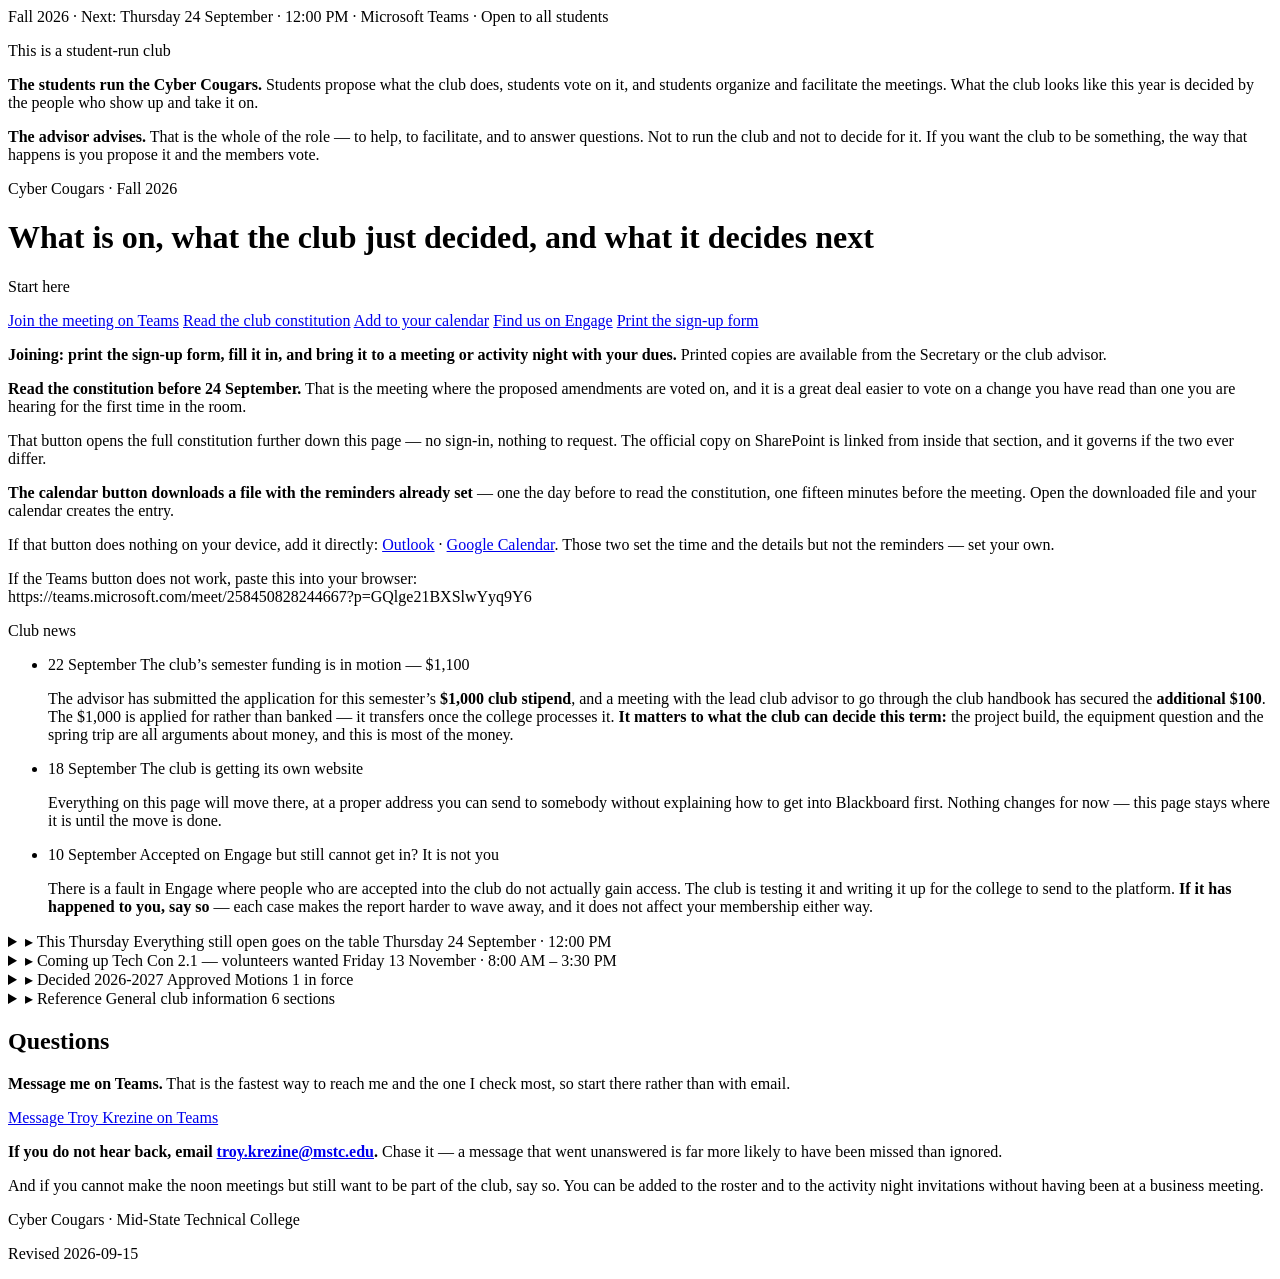
==== commit 08e5ded5: "Update Cyber Cougars published files" ====
--- a/body.html
+++ b/body.html
@@ -6,9 +6,9 @@
     <div class="desk-rail cc-light">
       <span class="r-i">Fall 2026</span>
       <span class="r-sep">&middot;</span>
-      <span class="r-i">Next: Thursday 17 September &middot; 6:00 PM</span>
+      <span class="r-i">Next: Thursday 24 September &middot; 12:00 PM</span>
       <span class="r-sep">&middot;</span>
-      <span class="r-i">Stevens Point campus</span>
+      <span class="r-i">Microsoft Teams</span>
       <span class="r-sep">&middot;</span>
       <span class="r-i hi">Open to all students</span>
     </div>
@@ -72,154 +72,31 @@
         browser:<br>https://teams.microsoft.com/meet/258450828244667?p=GQlge21BXSlwYyq9Y6</p>
       </div>
 
-      <details class="cyc" id="ev-activity">
+      <div class="news">
+        <div class="nw-h">Club news</div>
+        <ul class="nw-list">
+          <li>
+            <span class="nw-d">22 September</span>
+            <span class="nw-t">The club&rsquo;s semester funding is in motion &mdash; $1,100</span>
+            <p>The advisor has submitted the application for this semester&rsquo;s <strong>$1,000 club stipend</strong>, and a meeting with the lead club advisor to go through the club handbook has secured the <strong>additional $100</strong>. The $1,000 is applied for rather than banked &mdash; it transfers once the college processes it. <strong>It matters to what the club can decide this term:</strong> the project build, the equipment question and the spring trip are all arguments about money, and this is most of the money.</p>
+          </li>
+          <li>
+            <span class="nw-d">18 September</span>
+            <span class="nw-t">The club is getting its own website</span>
+            <p>Everything on this page will move there, at a proper address you can send to somebody without explaining how to get into Blackboard first. Nothing changes for now &mdash; this page stays where it is until the move is done.</p>
+          </li>
+          <li>
+            <span class="nw-d">10 September</span>
+            <span class="nw-t">Accepted on Engage but still cannot get in? It is not you</span>
+            <p>There is a fault in Engage where people who are accepted into the club do not actually gain access. The club is testing it and writing it up for the college to send to the platform. <strong>If it has happened to you, say so</strong> &mdash; each case makes the report harder to wave away, and it does not affect your membership either way.</p>
+          </li>
+        </ul>
+      </div>
+
+      <details class="cyc" id="ev-business">
         <summary class="cyc-sum">
           <span class="cyc-chev">&#9656;</span>
           <span class="cyc-k">This Thursday</span>
-          <span class="cyc-t">Activity night &mdash; gaming, digital and analog</span>
-          <span class="cyc-badge">Thursday 17 September &middot; 6:00 PM</span>
-        </summary>
-        <div class="cycle-inner">
-
-          <div class="evgrid">
-            <div class="ev-cell"><div class="ev-lab">When</div><div class="ev-val">Thursday 17 September<br>6:00 PM</div></div>
-            <div class="ev-cell"><div class="ev-lab">Where</div><div class="ev-val">Stevens Point campus<br>Meet by room SP323</div></div>
-            <div class="ev-cell"><div class="ev-lab">Food</div><div class="ev-val">Pizza and drinks<br>Covered by the club</div></div>
-            <div class="ev-cell"><div class="ev-lab">Also on</div><div class="ev-val">Officer nominations<br>All four seats</div></div>
-          </div>
-
-          <p><a class="join" href="https://mstc.campuslabs.com/engage/event/12762807" target="_blank" rel="noopener">RSVP for this one on Engage</a></p>
-          <p class="join-url">If that button does not work, paste this into your browser:<br>https://mstc.campuslabs.com/engage/event/12762807</p>
-
-          <p><strong>Officer nominations open, for all four seats.</strong> President, Vice-President, Secretary and Treasurer are all vacant. Anyone can be nominated, including yourself; a nomination needs a second, and it only counts if the person accepts. <strong>This activity night and the business meeting on 24 September are the two sittings for nominations</strong> &mdash; what happens after that is on the officer item in the agenda below.</p>
-          <p><strong>Bring what you want to play.</strong> Consoles, handhelds, controllers, laptops, board games, card games. The night runs on what people carry through the door &mdash; the club does not own a games library yet, so a night nobody brings anything to is a night of sitting around.</p>
-          <p><strong>Please RSVP &mdash; the button above goes straight to it.</strong> The pizza order is sized from the RSVP count, so an RSVP is the difference between there being enough and there not being. Change it if your plans change; that is what it is for.</p>
-          <p><strong>You do not have to be a member to come.</strong> No dues, no sign-up, and you do not have to be an IT student. Come and see what the club is.</p>
-          <details class="fold">
-            <summary>See all activity nights<span class="f-note">14 scheduled &middot;
-            5 Thursdays the club cannot meet &middot; through May 2027</span></summary>
-            <div class="fold-body">
-
-              <p>Dates marked <strong>no meeting</strong> are shown rather than dropped, so you
-              can see the date was considered and why it is out &mdash; each one is a college
-              closure or falls outside the semester, checked against the
-              <a href="https://www.mstc.edu/academic-calendar" target="_blank"
-              rel="noopener">Mid-State academic calendar</a>. If the college moves a date, this
-              table will not know.</p>
-
-              <div class="dates-wrap">
-                <table class="dates">
-                  <thead><tr><th>Date</th><th>Time</th><th>Notes</th></tr></thead>
-                  <tbody>
-              <tr>
-                <td class="d-when">Thu 17 Sep 2026</td>
-                <td><span class="d-tag-on">6:00 PM</span></td>
-                <td>Fall 2026 activity night</td>
-              </tr>
-              <tr>
-                <td class="d-when">Thu 1 Oct 2026</td>
-                <td><span class="d-tag-on">6:00 PM</span></td>
-                <td>Fall 2026 activity night</td>
-              </tr>
-              <tr>
-                <td class="d-when">Thu 15 Oct 2026</td>
-                <td><span class="d-tag-on">6:00 PM</span></td>
-                <td>Fall 2026 activity night</td>
-              </tr>
-              <tr>
-                <td class="d-when">Thu 29 Oct 2026</td>
-                <td><span class="d-tag-on">6:00 PM</span></td>
-                <td>Fall 2026 activity night</td>
-              </tr>
-              <tr>
-                <td class="d-when">Thu 12 Nov 2026</td>
-                <td><span class="d-tag-on">6:00 PM</span></td>
-                <td>Fall 2026 activity night</td>
-              </tr>
-              <tr class="off">
-                <td class="d-when">Thu 26 Nov 2026</td>
-                <td><span class="d-tag-off">No meeting</span></td>
-                <td>Fall Recess &mdash; college closed Nov 25&ndash;27</td>
-              </tr>
-              <tr>
-                <td class="d-when">Thu 10 Dec 2026</td>
-                <td><span class="d-tag-on">6:00 PM</span></td>
-                <td>Fall 2026 activity night</td>
-              </tr>
-              <tr class="off">
-                <td class="d-when">Thu 24 Dec 2026</td>
-                <td><span class="d-tag-off">No meeting</span></td>
-                <td>Winter Recess &mdash; college closed</td>
-              </tr>
-              <tr class="off">
-                <td class="d-when">Thu 7 Jan 2027</td>
-                <td><span class="d-tag-off">No meeting</span></td>
-                <td>Between semesters &mdash; the semester ended Dec 16 and the next starts Jan 25</td>
-              </tr>
-              <tr class="off">
-                <td class="d-when">Thu 21 Jan 2027</td>
-                <td><span class="d-tag-off">No meeting</span></td>
-                <td>Between semesters &mdash; the semester ended Dec 16 and the next starts Jan 25</td>
-              </tr>
-              <tr>
-                <td class="d-when">Thu 4 Feb 2027</td>
-                <td><span class="d-tag-on">6:00 PM</span></td>
-                <td>Spring 2027 activity night</td>
-              </tr>
-              <tr>
-                <td class="d-when">Thu 18 Feb 2027</td>
-                <td><span class="d-tag-on">6:00 PM</span></td>
-                <td>Spring 2027 activity night</td>
-              </tr>
-              <tr>
-                <td class="d-when">Thu 4 Mar 2027</td>
-                <td><span class="d-tag-on">6:00 PM</span></td>
-                <td>Spring 2027 activity night</td>
-              </tr>
-              <tr>
-                <td class="d-when">Thu 18 Mar 2027</td>
-                <td><span class="d-tag-on">6:00 PM</span></td>
-                <td>Spring 2027 activity night</td>
-              </tr>
-              <tr>
-                <td class="d-when">Thu 1 Apr 2027</td>
-                <td><span class="d-tag-on">6:00 PM</span></td>
-                <td>Spring 2027 activity night</td>
-              </tr>
-              <tr>
-                <td class="d-when">Thu 15 Apr 2027</td>
-                <td><span class="d-tag-on">6:00 PM</span></td>
-                <td>Spring 2027 activity night</td>
-              </tr>
-              <tr>
-                <td class="d-when">Thu 29 Apr 2027</td>
-                <td><span class="d-tag-on">6:00 PM</span></td>
-                <td>Spring 2027 activity night</td>
-              </tr>
-              <tr>
-                <td class="d-when">Thu 13 May 2027</td>
-                <td><span class="d-tag-on">6:00 PM</span></td>
-                <td>Spring 2027 activity night</td>
-              </tr>
-              <tr class="off">
-                <td class="d-when">Thu 27 May 2027</td>
-                <td><span class="d-tag-off">No meeting</span></td>
-                <td>May 19 was the last day of the semester</td>
-              </tr>
-                  </tbody>
-                </table>
-              </div>
-
-            </div>
-          </details>
-
-        </div>
-      </details>
-
-      <details class="cyc" id="ev-business">
-        <summary class="cyc-sum">
-          <span class="cyc-chev">&#9656;</span>
-          <span class="cyc-k">Next business meeting</span>
           <span class="cyc-t">Everything still open goes on the table</span>
           <span class="cyc-badge">Thursday 24 September &middot; 12:00 PM</span>
         </summary>
@@ -228,15 +105,141 @@
           <div class="evgrid">
             <div class="ev-cell"><div class="ev-lab">When</div><div class="ev-val">Thursday 24 September<br>12:00 PM</div></div>
             <div class="ev-cell"><div class="ev-lab">Where</div><div class="ev-val">Microsoft Teams<br>Link at the top of this page</div></div>
-            <div class="ev-cell"><div class="ev-lab">On the table</div><div class="ev-val">Everything the club<br>has not decided</div></div>
+            <div class="ev-cell"><div class="ev-lab">Also on</div><div class="ev-val">Nominations close<br>and voting opens</div></div>
+            <div class="ev-cell"><div class="ev-lab">Bring</div><div class="ev-val">Your sign-up form<br>and your dues</div></div>
           </div>
 
-          <p><strong>Every open question the club has is on this agenda</strong> &mdash; the running order below is all of them. Some are decided at this meeting and some are only discussed; each item says which.</p>
-          <p><strong>Read the constitution before you come.</strong> The link is at the top of this page, and a proposal people have already read gets a fairer hearing than one heard for the first time in the room. Each item below opens to the detail behind it.</p>
+          <p><strong>Every open question the club has is on this agenda</strong> &mdash; the running order below is all of them, in the order they will be taken. <strong>The first two are the ones that need you to do something:</strong> nominations, and getting signed up with your dues paid.</p>
+          <p class="oh">Has to be settled today</p>
           <ol class="agenda">
             <li>
+              <span class="ag-t">Filling the officer seats</span>
+              <span class="ag-d"><strong>Taken first &mdash; the floor opens now, stays open all meeting, and closes at the end.</strong> Take nominations &mdash; this is the second and last sitting for them. Three offices have a nominee; <strong>Vice-President has none</strong>, and a seat nobody stands for is not on the ballot at all.</span>
+              <details class="fold">
+                <summary>What this is about<span class="f-note">Simple majority &middot; nominations close 24 September &middot; ballot in Engage 24 September to 1 October</span></summary>
+                <div class="fold-body">
+                  <p><strong>Nominated so far:</strong> Trinnan Kube-Smith for President, Blue for Secretary, Jacob Hoppman for Treasurer. <strong>Vice-President has nobody.</strong></p>
+                  <p><strong>Those seats are not taken, and the club wants more names on all of them.</strong> A second nomination is not a challenge to the first &mdash; it is the difference between an election and a formality. If every seat has one name on it, nobody gets to choose anything. <strong>Nominate yourself, or nominate somebody and tell them you did.</strong></p>
+                  <p><strong>You do not need experience, and nobody standing has any.</strong> Every seat is empty this year, so there is no incumbent to be better than. President runs the meetings; Vice-President covers and keeps projects moving; Secretary keeps the minutes, records and roster; Treasurer looks after the money and runs a fundraiser. It is real experience, it is on your transcript, and <strong>if you lose you have lost nothing</strong> &mdash; you are still a member, and there is more work than there are officers.</p>
+                  <p><strong>The timetable.</strong> Nominations close at the end of this meeting. The ballot opens in Engage the same day and closes 1 October, with results announced at the activity night that evening &mdash; item four on this agenda. It runs in Engage so that somebody who cannot make a Thursday still gets a vote.</p>
+                  <p><strong>Only paid members vote, and it is not too late to become one</strong> &mdash; that is the next item. Dues paid is also what lets a nominee stand. <strong>What &ldquo;good standing&rdquo; means is itself being decided at this meeting</strong>, further down this agenda.</p>
+                </div>
+              </details>
+            </li>
+            <li>
+              <span class="ag-t">Sign-up forms and dues &mdash; get them in</span>
+              <span class="ag-d"><strong>Forms and dues collected at this meeting.</strong> Collect sign-up forms and dues. <strong>Nothing else the club does this year works without this</strong> &mdash; not the election, not the project, not the raffle.</span>
+              <details class="fold">
+                <summary>What this is about<span class="f-note">Nothing to vote on &mdash; this is the club asking you to do a thing, and it gates everything else</span></summary>
+                <div class="fold-body">
+                  <p><strong>Print the sign-up form, fill it in, and bring it with your dues.</strong> It takes about two minutes and it is the single thing holding the rest of the club up. The form is linked on this page and is also posted in the General channel in Teams.</p>
+                  <p><strong>Dues are $10.00</strong>, the figure the amendment on this agenda would set, rather than the $5.00 currently written in the constitution. <strong>If that amendment does not pass, everyone who paid $10.00 gets $5.00 back automatically, without having to ask.</strong> Collecting at the higher figure means nobody is asked for more money later.</p>
+                  <p><strong>Paying is what gets you a vote in the officer election</strong>, and the roll stays open for the whole voting window &mdash; join any time before the ballot closes on 1 October and you still get a say. You do not have to have been a member today.</p>
+                  <p><strong>It is also what the club counts by.</strong> Quorum, and the threshold for changing the constitution, are both worked out from the number of paid members. A club with a handful of paid members is a club where a handful of people decide everything, which is not the same thing as a club that agreed something.</p>
+                  <p><strong>And the money is not abstract.</strong> Pizza at activity nights, the club project build, whatever the club decides to buy &mdash; it comes out of a fund that dues feed.</p>
+                </div>
+              </details>
+            </li>
+            <li>
+              <span class="ag-t">A fall raffle &mdash; the fundraiser for the club project</span>
+              <span class="ag-d"><strong>Taken early on purpose &mdash; the college&rsquo;s lead time is the one deadline the club does not control.</strong> Agree to run a raffle to fund the club project, and start on the prize. <strong>Aim it at Christmas</strong> &mdash; something somebody would be glad to give away sells to far more people than something only an IT student wants.</span>
+              <details class="fold">
+                <summary>What this is about<span class="f-note">Member vote under Article VII &sect;1, then a request to the college</span></summary>
+                <div class="fold-body">
+                  <p><strong>The plan is a raffle late this term to pay for the club project build</strong> &mdash; the drawing in November or December, with four weeks of selling before it. It is the club&rsquo;s best shot at real money this semester, and it is the fundraiser everything else is waiting on.</p>
+                  <p><strong>The club does not deal with the state.</strong> It puts a request in to the college and the college handles the licensing. That takes the hard parts off the club entirely &mdash; but it means the club is asking somebody else to put their name to this, so the request wants to arrive as a plan rather than as an idea.</p>
+                  <p><strong>Tickets are sold in advance, over at least four weeks.</strong> That is not up for discussion and it is the one thing the request must say: selling only on the night of the drawing would limit the whole fundraiser to the people standing in one room, which is not a fundraiser.</p>
+                  <p><strong>What this meeting needs to produce is small and rough:</strong> roughly what the prize is, roughly when the drawing happens, and <strong>one person to own it</strong> and be the contact with the All Clubs Advisor. Ticket price and the details can follow. <strong>Ask the advisor how much lead time he needs and work backwards from that</strong> &mdash; the drawing date is not what governs this, his deadline is.</p>
+                  <p><strong>Aim the prize at Christmas.</strong> If the drawing lands in late November or December, the people buying tickets are the same people already trying to work out what to get a parent, a partner or a brother. <strong>A prize somebody would be pleased to give away sells to far more people than a prize only an IT student wants</strong> &mdash; and that matters, because the club has to sell outside its own membership for this to raise anything. It also settles the date: the drawing wants to be before people have finished their shopping, not after.</p>
+                  <p><strong>Ask whether the prize can be donated before asking what to buy.</strong> A prize the club pays for comes out of the money the raffle is supposed to raise. A donated one means almost everything taken in is profit. Local businesses, and the college&rsquo;s own contacts, are worth asking before the club spends anything.</p>
+                  <p><strong>And decide whether it is one prize or a few.</strong> Several smaller prizes usually sell better than one large one, because the odds feel real &mdash; which is worth weighing against the pull of a single thing everybody wants.</p>
+                  <p><strong>One thing to settle while everyone is in the room:</strong> when fundraising first came up the idea was to raffle a machine the club builds. The project now on the table is a machine the club builds <em>and keeps</em>, paid for by this raffle. Those cannot be the same machine.</p>
+                </div>
+              </details>
+            </li>
+            <li>
+              <span class="ag-t">What actually happens at the next activity night</span>
+              <span class="ag-d"><strong>Two minutes and a show of hands &mdash; or agreed outside the meeting if the clock beats it.</strong> Decide what the 1 October activity night actually is. <strong>The gaming night on 17 September had no gaming</strong> &mdash; nobody brought a system. Pick something that does not depend on people remembering.</span>
+              <details class="fold">
+                <summary>What this is about<span class="f-note">Simple majority, or general agreement &mdash; it costs nothing</span></summary>
+                <div class="fold-body">
+                  <p><strong>Thursday 1 October, 6:00 PM, Stevens Point campus</strong> &mdash; meet by room SP323. Pizza and drinks are covered by the club, and <strong>you do not have to be a member to come</strong>. <strong>The officer election results are announced that evening</strong>, which is its own reason to be there.</p>
+                  <p><strong>The first activity night was billed as a gaming night and no gaming happened, because nobody brought a console.</strong> That is worth saying plainly rather than quietly not repeating. The night was built on the assumption that people would carry equipment in, and on the evidence of one night, that assumption does not hold.</p>
+                  <p><strong>Worth knowing why before fixing it.</strong> People not owning a console, not wanting to haul one across town, not being sure the night was really happening, and simply forgetting are four different problems with four different answers. Ask the room &mdash; the people who were there know.</p>
+                  <p><strong>The cheap fix is to stop relying on memory.</strong> If the RSVP asks what you are bringing, the club knows on the Tuesday whether there is anything to play on, instead of finding out at six o&rsquo;clock. Two or three people saying yes in advance is the difference.</p>
+                  <p><strong>Things that do not depend on anyone bringing hardware:</strong> board games and card games, which cost very little and scale to far more people than four controllers do; LAN games on the laptops people already carry; a build or teardown night on whatever hardware the college has finished with; a capture-the-flag or lock-picking night. <strong>The club project build is itself an activity night</strong> &mdash; several of them &mdash; if the club adopts it.</p>
+                  <p><strong>Whether the club buys equipment is a separate and much bigger question</strong>, and it is not settled at this meeting. It has its own item below.</p>
+                </div>
+              </details>
+            </li>
+          </ol>
+          <details class="cyc" id="ag-later">
+            <summary>
+              <span class="cyc-k">8 October</span>
+              <span class="cyc-t">After membership and officers are finished</span>
+              <span class="cyc-badge">8 items</span>
+            </summary>
+            <div class="cycle-inner">
+            <p><strong>None of this is dropped, and none of it is postponed for lack of interest. It is waiting for a club that can properly decide it.</strong> <strong>The four changes to the constitution are now voted on 8 October</strong> rather than today &mdash; amending a constitution on a two-thirds threshold with a handful of paid members binds everyone who joins later on the say-so of almost nobody, and a fortnight fixes that. The spending items need officers who can ratify them under Article VII &sect;1, and there are none until the election finishes.</p>
+            <p><strong>They are here so you meet them before you have to vote on them.</strong> Each one opens to the clause as it reads now and exactly how it would read if it passes. A proposal people have read gets a fairer hearing than one heard for the first time in the room.</p>
+          <ol class="agenda" style="counter-reset:ag 4">
+            <li>
+              <span class="ag-t">What does the two-thirds amendment threshold count?</span>
+              <span class="ag-d"><strong>Settled on 8 October, before the first amendment is put.</strong> Settle what the two-thirds threshold counts &mdash; the whole paid roster, or the members voting. <strong>This has to be taken before the four amendments, not after.</strong></span>
+              <details class="fold">
+                <summary>What this is about<span class="f-note">Procedural ruling by the chair, or a simple-majority vote of the meeting &middot; taken BEFORE the amendments</span></summary>
+                <div class="fold-body">
+                  <p><strong>Article X &sect;1 says amendments need “a two-thirds majority vote of the club membership”.</strong> It does not say “of members present” or “of votes cast”. Read literally, that is two-thirds of every paid member whether they turn up or not. Most clubs mean two-thirds of those voting. The constitution does not say which, and the club has never picked one.</p>
+                  <p><strong>It has never mattered before and it matters on the 24th</strong>, because four amendments are voted that day. A threshold nobody agreed on in advance is the kind of thing that gets challenged months later, by which point the club has been acting on the result.</p>
+                  <p><strong>The literal reading has a consequence worth seeing before you pick it: every paid member who does not attend counts as a no.</strong> With 20 paid members, 14 would have to be in the room and vote yes for an amendment to pass &mdash; a turnout the club has never had. With a small roster it is easy; the more successful the club is at signing people up before a vote, the harder its own constitution becomes to amend. That is very likely not what was intended when it was written.</p>
+                  <p><strong>The other reading &mdash; two-thirds of those voting &mdash; is ordinary club practice and is what Robert&rsquo;s Rules assumes.</strong> It keeps the bar meaningfully higher than a simple majority without making absence a vote.</p>
+                  <p><strong>Whichever the club picks, say it out loud and record it before the first amendment is put</strong>, and count the vote rather than judging it by ear. A proportion cannot be judged from a voice vote, which is a separate known problem with the same fix.</p>
+                </div>
+              </details>
+            </li>
+            <li>
+              <span class="ag-t">Article III, Sections 3, 4 and 5 &mdash; Let anyone present nominate, and fix the election sequence</span>
+              <span class="ag-d"><strong>Discussion &mdash; not settled here.</strong> Anyone present may nominate; the election follows a nomination window.</span>
+              <details class="fold">
+                <summary>What this is about<span class="f-note">Two-thirds majority (Article X &sect;1) &middot; <strong>notice not yet given</strong></span></summary>
+                <div class="fold-body">
+                  <p><strong>The problem.</strong> <strong>As written, the club cannot seat officers in a fall semester.</strong> Section 3 requires a nomination to come from a paid member in good standing and to be seconded by another. Section 4 puts the election at the first meeting of the year. At that meeting, dues have not been collected &mdash; so there is nobody who can nominate, nobody who can second, and no way to elect the officers the club needs in order to function. The two clauses only work in a year the club does not have to start from scratch. Section 4 also names <em>the same meeting twice</em>, so the two-step election it describes does nothing.</p>
+                  <p><strong>Proposed.</strong> <strong>Separate nominating from standing for office.</strong> Anyone attending a meeting or an activity night may nominate and second &mdash; it costs nothing and it is what unblocks the first semester. <strong>Dues and eligibility are tested on the nominee, at the election</strong>, which is where they actually matter, because officers hold the club's records and money. Nominations open across the <strong>first two gatherings of the year</strong>, of either kind, and the election is held at the first business meeting after they close. A seat nobody stands for reopens and is filled later by the same process. Officer terms begin on election.</p>
+                  <div class="am-text">
+                    <div class="am-t-h">As it reads now</div>
+                    <p><strong>Section 3 &middot; Nomination.</strong> Nominations can be made by any paid member in good standing with the club and must be seconded by another paid member who is also in good standing. A nominated member who does not wish to serve as an officer may decline the nomination.<br><br><strong>Section 4 &middot; Election.</strong> Club elections will be conducted by the following format: 1. The President and Vice-President shall be elected on the first official club meeting of the academic year. 2. The Secretary and Treasurer shall be elected at the first official club meeting of the academic year. 3. In the event of a tie, another simple majority shall be held, or a candidate may choose to relinquish the vote.<br><br><strong>Section 5 &middot; Term.</strong> Officers shall serve for one year. The term for all officers shall begin once they have been elected during the first official club meeting of the fall semester.</p>
+                  </div>
+                  <div class="am-text am-new">
+                    <div class="am-t-h">As proposed</div>
+                    <p><strong>Section 3 &middot; Nomination.</strong> Any person attending a club business meeting or club activity may nominate a person for an office, and any other person present may second the nomination. A nominee may decline the nomination. <strong>To stand for election, a nominee must be a member in good standing at the time of the election</strong> and must meet the eligibility requirements of Section 2.<br><br><strong>Section 4 &middot; Election.</strong> Club elections shall be conducted as follows: 1. Nominations for all offices open at the first club gathering of the academic year &mdash; a business meeting or an activity night &mdash; and remain open through the second. 2. The election is held at the first business meeting after nominations close, and each office is decided by a simple majority of the members voting. 3. If an office receives no nomination, or no nominee accepts, nominations for that office reopen and it is filled at a later meeting by the same process. 4. In the event of a tie, another simple majority vote shall be held, or a candidate may choose to relinquish the vote.<br><br><strong>Section 5 &middot; Term.</strong> Officers shall serve for one year. The term for all officers begins on election.</p>
+                  </div>
+                  <p class="fine">The procedural record for this one &mdash; when notice went out, how it was voted, and the reasoning behind it &mdash; is in the <a href="#amendments">amendment history</a>.</p>
+                </div>
+              </details>
+            </li>
+            <li>
+              <span class="ag-t">Article II (new section) &mdash; Define what “in good standing” means</span>
+              <span class="ag-d"><strong>Discussion &mdash; not settled here.</strong> Define the term, with the academic part on self-disclosure.</span>
+              <details class="fold">
+                <summary>What this is about<span class="f-note">Two-thirds majority (Article X &sect;1) &middot; notice given 2026-09-07</span></summary>
+                <div class="fold-body">
+                  <p><strong>The problem.</strong> Article III §3 requires a nomination to come from a “paid member in good standing”, but the constitution never says what good standing is. In practice it has meant three things: <strong>dues are paid for the current semester, the member actually comes to meetings and gatherings, and the member is not failing a class or carrying a GPA below 2.0.</strong> The attendance part is what the phrase is really for &mdash; it is the reason a student who does not come to meetings does not get club money toward a large event such as CypherCon. Writing it down makes the standard the same for everyone instead of a matter of who remembers what.</p>
+                  <p><strong>Proposed.</strong> Add a new section defining the term: dues paid for the semester, attendance at club meetings, and not failing a course or carrying a GPA below 2.0, keeping the advisor discretion Article VII &sect;2 already allows. <strong>Losing good standing would not lose you your membership</strong> &mdash; only standing for office and club funding, and only until it is regained. The academic part runs on self-disclosure: a member failing a course is expected to tell the advisor, who may confirm it where able and may use the discretion Article VII &sect;2 already provides. <strong>One thing still has to be settled before it can be voted: the attendance number.</strong></p>
+                  <div class="am-text">
+                    <div class="am-t-h">As it reads now</div>
+                    <p>Not in the constitution. The phrase is used in Article III §3 and relied on for event funding, but never defined anywhere. The 2.0 requirement exists separately in Article III §2 (officers) and Article VII §2 (event participation) without ever being called “good standing”.</p>
+                  </div>
+                  <div class="am-text am-new">
+                    <div class="am-t-h">As proposed</div>
+                    <p>DRAFT &mdash; not yet proposed. “A member is in good standing when: (1) dues for the current semester are paid; (2) the member has attended at least [NUMBER] of the club meetings held during that semester; and (3) the member is not failing a course and maintains a grade point average of at least 2.0. <strong>A member who is failing a course is expected to raise it with the club advisor</strong>, who may confirm a member’s academic standing where able to do so, and who may exercise the discretion provided in Article VII §2. The club does not inspect academic records and keeps none. Good standing is required to stand for election as an officer under Article III §3, and to receive club funds toward attendance at a large event under Article VII §3. <strong>Good standing is assessed within a single semester and resets at the start of each new one.</strong> A member who is not in good standing in one semester begins the next in good standing, with no carry-over. <strong>A member who is not in good standing remains a member.</strong> They are welcome at meetings and club activities and are counted as members; good standing affects only standing for office and club funding, and only until it is regained.”</p>
+                  </div>
+                  <p class="fine">The procedural record for this one &mdash; when notice went out, how it was voted, and the reasoning behind it &mdash; is in the <a href="#amendments">amendment history</a>.</p>
+                </div>
+              </details>
+            </li>
+            <li>
               <span class="ag-t">Article II, Section 2 &mdash; Raise dues from $5.00 to $10.00 per semester</span>
-              <span class="ag-d"><strong>Decided at this meeting.</strong> Replace $5.00 with $10.00 per semester.</span>
+              <span class="ag-d"><strong>Discussion &mdash; not settled here.</strong> Replace $5.00 with $10.00 per semester.</span>
               <details class="fold">
                 <summary>What this is about<span class="f-note">Two-thirds majority (Article X &sect;1) &middot; notice given 2026-09-07</span></summary>
                 <div class="fold-body">
@@ -261,7 +264,7 @@
             </li>
             <li>
               <span class="ag-t">Article VII, Section 1 &mdash; Correct the article reference for officers</span>
-              <span class="ag-d"><strong>Decided at this meeting.</strong> Change one numeral: “Article II” becomes “Article III”.</span>
+              <span class="ag-d"><strong>Discussion &mdash; not settled here.</strong> Change one numeral: “Article II” becomes “Article III”.</span>
               <details class="fold">
                 <summary>What this is about<span class="f-note">Two-thirds majority (Article X &sect;1) &middot; notice given 2026-09-07</span></summary>
                 <div class="fold-body">
@@ -280,57 +283,31 @@
               </details>
             </li>
             <li>
-              <span class="ag-t">Article III, Sections 3, 4 and 5 &mdash; Let anyone present nominate, and fix the election sequence</span>
-              <span class="ag-d"><strong>Decided at this meeting.</strong> Anyone present may nominate; the election follows a nomination window.</span>
+              <span class="ag-t">A club project for the year &mdash; the Frankenstein build</span>
+              <span class="ag-d"><strong>Discussion &mdash; not settled here.</strong> Pick up the club project idea &mdash; build a machine out of donated and scavenged parts and turn it into a retro gaming console. Raised at an activity night; nothing decided.</span>
               <details class="fold">
-                <summary>What this is about<span class="f-note">Two-thirds majority (Article X &sect;1) &middot; <strong>notice not yet given</strong></span></summary>
+                <summary>What this is about<span class="f-note">Member vote if it needs club money; otherwise just people doing it</span></summary>
                 <div class="fold-body">
-                  <p><strong>The problem.</strong> <strong>As written, the club cannot seat officers in a fall semester.</strong> Section 3 requires a nomination to come from a paid member in good standing and to be seconded by another. Section 4 puts the election at the first meeting of the year. At that meeting, dues have not been collected &mdash; so there is nobody who can nominate, nobody who can second, and no way to elect the officers the club needs in order to function. The two clauses only work in a year the club does not have to start from scratch. Section 4 also names <em>the same meeting twice</em>, so the two-step election it describes does nothing.</p>
-                  <p><strong>Proposed.</strong> <strong>Separate nominating from standing for office.</strong> Anyone attending a meeting or an activity night may nominate and second &mdash; it costs nothing and it is what unblocks the first semester. <strong>Dues and eligibility are tested on the nominee, at the election</strong>, which is where they actually matter, because officers hold the club's records and money. Nominations open across the <strong>first two gatherings of the year</strong>, of either kind, and the election is held at the first business meeting after they close. A seat nobody stands for reopens and is filled later by the same process. Officer terms begin on election.</p>
-                  <div class="am-text">
-                    <div class="am-t-h">As it reads now</div>
-                    <p><strong>Section 3 &middot; Nomination.</strong> Nominations can be made by any paid member in good standing with the club and must be seconded by another paid member who is also in good standing. A nominated member who does not wish to serve as an officer may decline the nomination.<br><br><strong>Section 4 &middot; Election.</strong> Club elections will be conducted by the following format: 1. The President and Vice-President shall be elected on the first official club meeting of the academic year. 2. The Secretary and Treasurer shall be elected at the first official club meeting of the academic year. 3. In the event of a tie, another simple majority shall be held, or a candidate may choose to relinquish the vote.<br><br><strong>Section 5 &middot; Term.</strong> Officers shall serve for one year. The term for all officers shall begin once they have been elected during the first official club meeting of the fall semester.</p>
-                  </div>
-                  <div class="am-text am-new">
-                    <div class="am-t-h">As proposed</div>
-                    <p><strong>Section 3 &middot; Nomination.</strong> Any person attending a club business meeting or club activity may nominate a person for an office, and any other person present may second the nomination. A nominee may decline the nomination. <strong>To stand for election, a nominee must be a member in good standing at the time of the election</strong> and must meet the eligibility requirements of Section 2.<br><br><strong>Section 4 &middot; Election.</strong> Club elections shall be conducted as follows: 1. Nominations for all offices open at the first club gathering of the academic year &mdash; a business meeting or an activity night &mdash; and remain open through the second. 2. The election is held at the first business meeting after nominations close, and each office is decided by a simple majority of the members voting. 3. If an office receives no nomination, or no nominee accepts, nominations for that office reopen and it is filled at a later meeting by the same process. 4. In the event of a tie, another simple majority vote shall be held, or a candidate may choose to relinquish the vote.<br><br><strong>Section 5 &middot; Term.</strong> Officers shall serve for one year. The term for all officers begins on election.</p>
-                  </div>
-                  <p class="fine">The procedural record for this one &mdash; when notice went out, how it was voted, and the reasoning behind it &mdash; is in the <a href="#amendments">amendment history</a>.</p>
+                  <p><strong>The idea: collect parts the club can get hold of &mdash; donated, decommissioned, scavenged &mdash; and build one working machine out of them, set up as a retro gaming console.</strong> It came out of a brainstorm at an activity night. Nothing has been proposed or voted.</p>
+                  <p><strong>It answers three things the club has already raised, which is what makes it worth a proper discussion rather than a shrug.</strong> Activity nights currently run on whatever people carry through the door, because the club owns no games library &mdash; a machine the club owns turns up to every one of them. The spring trip discussion has “spend it on equipment the club keeps” as a live alternative to CypherCon, and this is what that would look like. And a club-built machine was raised as a raffle prize when fundraising came up.</p>
+                  <p><strong>It is also a build with something to learn in it</strong> &mdash; parts compatibility, power budgeting, thermals, imaging, diagnosing a machine assembled from things of unknown history. A project that produces something the club uses beats a project that produces a report.</p>
+                  <p><strong>What the meeting actually has to settle is small:</strong> whether this is the club project for the year, who is chasing parts and from where, where the machine lives between activity nights, and whether it needs any club money at all &mdash; it may need none, which would make this a much easier decision than the spring trip.</p>
                 </div>
               </details>
             </li>
             <li>
-              <span class="ag-t">Article II (new section) &mdash; Define what “in good standing” means</span>
-              <span class="ag-d"><strong>Decided at this meeting.</strong> Define the term, with the academic part on self-disclosure.</span>
+              <span class="ag-t">Should the club buy equipment of its own?</span>
+              <span class="ag-d"><strong>Discussion &mdash; not settled here.</strong> Open the discussion on buying club equipment &mdash; a console and controllers has been raised at around $600. <strong>Not decided at this meeting</strong>, and the reasons why are worth hearing.</span>
               <details class="fold">
-                <summary>What this is about<span class="f-note">Two-thirds majority (Article X &sect;1) &middot; notice given 2026-09-07</span></summary>
+                <summary>What this is about<span class="f-note">Member vote plus officer and advisor ratification (Article VII &sect;1)</span></summary>
                 <div class="fold-body">
-                  <p><strong>The problem.</strong> Article III §3 requires a nomination to come from a “paid member in good standing”, but the constitution never says what good standing is. In practice it has meant three things: <strong>dues are paid for the current semester, the member actually comes to meetings and gatherings, and the member is not failing a class or carrying a GPA below 2.0.</strong> The attendance part is what the phrase is really for &mdash; it is the reason a student who does not come to meetings does not get club money toward a large event such as CypherCon. Writing it down makes the standard the same for everyone instead of a matter of who remembers what.</p>
-                  <p><strong>Proposed.</strong> Add a new section defining the term: dues paid for the semester, attendance at club meetings, and not failing a course or carrying a GPA below 2.0, keeping the advisor discretion Article VII &sect;2 already allows. <strong>Losing good standing would not lose you your membership</strong> &mdash; only standing for office and club funding, and only until it is regained. The academic part runs on self-disclosure: a member failing a course is expected to tell the advisor, who may confirm it where able and may use the discretion Article VII &sect;2 already provides. <strong>One thing still has to be settled before it can be voted: the attendance number.</strong></p>
-                  <div class="am-text">
-                    <div class="am-t-h">As it reads now</div>
-                    <p>Not in the constitution. The phrase is used in Article III §3 and relied on for event funding, but never defined anywhere. The 2.0 requirement exists separately in Article III §2 (officers) and Article VII §2 (event participation) without ever being called “good standing”.</p>
-                  </div>
-                  <div class="am-text am-new">
-                    <div class="am-t-h">As proposed</div>
-                    <p>DRAFT &mdash; not yet proposed. “A member is in good standing when: (1) dues for the current semester are paid; (2) the member has attended at least [NUMBER] of the club meetings held during that semester; and (3) the member is not failing a course and maintains a grade point average of at least 2.0. <strong>A member who is failing a course is expected to raise it with the club advisor</strong>, who may confirm a member’s academic standing where able to do so, and who may exercise the discretion provided in Article VII §2. The club does not inspect academic records and keeps none. Good standing is required to stand for election as an officer under Article III §3, and to receive club funds toward attendance at a large event under Article VII §3. <strong>Good standing is assessed within a single semester and resets at the start of each new one.</strong> A member who is not in good standing in one semester begins the next in good standing, with no carry-over. <strong>A member who is not in good standing remains a member.</strong> They are welcome at meetings and club activities and are counted as members; good standing affects only standing for office and club funding, and only until it is regained.”</p>
-                  </div>
-                  <p class="fine">The procedural record for this one &mdash; when notice went out, how it was voted, and the reasoning behind it &mdash; is in the <a href="#amendments">amendment history</a>.</p>
-                </div>
-              </details>
-            </li>
-            <li>
-              <span class="ag-t">Every officer seat is vacant</span>
-              <span class="ag-d"><strong>Nominations close at this meeting &mdash; the vote follows in Engage.</strong> Take nominations for all four offices &mdash; this is the second and last sitting for them. Nominations close at the end of this meeting.</span>
-              <details class="fold">
-                <summary>What this is about<span class="f-note">Simple majority &middot; nominations 17 and 24 September, then a ballot in Engage</span></summary>
-                <div class="fold-body">
-                  <p><strong>President, Vice-President, Secretary and Treasurer are all open.</strong> Nominations were never reached at the first meeting, so the whole slate is still to be filled.</p>
-                  <p><strong>Nominations are taken at two gatherings: the activity night on 17 September and the business meeting on 24 September.</strong> You can nominate someone, or yourself, at either &mdash; and a nomination only counts once the person accepts it.</p>
-                  <p><strong>Once nominations close, any office that has a nominee goes to an election in Engage.</strong> The ballot is held there rather than in the room so that a member who cannot make a Thursday still gets a vote. <strong>An office with no nominee is not voted on</strong> &mdash; it stays open, and nominations for it are taken up again at a later meeting.</p>
-                  <p><strong>To vote in the election you must be a member in good standing with your dues paid.</strong> That has a practical consequence worth knowing before the 24th: dues are not being collected until the figure is settled at that meeting, so <strong>the members who can vote are the ones who join and pay at or around it</strong>. If you want a say in who runs the club this year, that is the meeting to bring your dues to.</p>
-                  <p><strong>What “good standing” requires is itself being decided on the 24th</strong> &mdash; it is the fourth amendment on this agenda. The constitution uses the phrase today without ever defining it, so if that amendment does not pass, the club is back to dues paid plus its long-standing practice, and the same question comes round again.</p>
-                  <p><strong>This is not a formality.</strong> The Secretary keeps the minutes and the roster, the Treasurer keeps the club's record of what money was authorized, and until the seats are filled the club is running on the advisor doing both, which is not what the constitution says should happen.</p>
+                  <p><strong>The proposal on the table is a console, extra controllers and a couple of games, at roughly $600</strong>, so that an activity night has something to play on without depending on what people carry in. It is a real answer to a real problem.</p>
+                  <p><strong>Three reasons it is discussed now and voted on 8 October rather than today.</strong></p>
+                  <p><strong>One: nobody has stated what the club actually has.</strong> The last statement on file is from 31 May and showed about $2,450, against a year that spent slightly more than it took in. <strong>That figure is four months old.</strong> Since then dues have started coming in, the <strong>$100 stipend</strong> has been secured and the <strong>$1,000 semester stipend</strong> has been applied for but not yet transferred &mdash; so the number is moving, and a $600 purchase is either a quarter of the club&rsquo;s money or a sixth of it depending on whether that $1,000 lands. <strong>Article VII &sect;1 votes are supposed to be taken with the balance stated</strong>, and waiting a fortnight means voting against a real figure instead of a guess. Members can pull the current one themselves from Engage &mdash; Documents, Club Balances.</p>
+                  <p><strong>Two: there are no officers until 1 October.</strong> Article VII &sect;1 requires spending to be ratified by the officers and the advisor, and there are none to ratify it. The club already has one motion sitting in that gap. Adding a $600 purchase to it is worse than waiting a fortnight.</p>
+                  <p><strong>Three: the club has three overlapping answers to the same question and should pick between them, not fund all three by accident.</strong> Buying a console, building a machine from donated parts, and spending the spring-trip money on equipment the club keeps are all proposals about what the club owns for activity nights. They are on this page as separate items because they arrived separately. <strong>They compete for the same money.</strong></p>
+                  <p><strong>The honest comparison between buying and building.</strong> A console works the evening it arrives, needs no maintenance, and anyone can play it &mdash; but it teaches nothing, and it is not obviously what an IT club is for. The build teaches something on every night it is worked on and produces a machine the club owns at the end &mdash; but it does not exist yet, and a club that has no gaming night until December has a different problem. <strong>Doing a cheap version of both may well beat doing one of them properly.</strong></p>
+                  <p><strong>Three practical questions that have sunk this for other clubs.</strong> Where does it live between activity nights, and who is responsible for it. Whether equipment bought with club funds becomes college property under the college&rsquo;s own rules &mdash; worth asking before buying, not after. And whether four controllers is the right shape for the number of people who actually come, when board games cost a fraction and seat everybody.</p>
                 </div>
               </details>
             </li>
@@ -347,6 +324,8 @@
               </details>
             </li>
           </ol>
+            </div>
+          </details>
           <details class="fold">
             <summary>See all business meeting dates<span class="f-note">14 scheduled &middot;
             5 Thursdays the club cannot meet &middot; through May 2027</span></summary>
@@ -749,8 +728,126 @@
         is whatever somebody proposed and the members agreed to. If you want the club to
         run something, proposing it at a business meeting is the whole procedure.</p>
 
-        <p class="fine">The dates for the current term, including the weeks the club
-        cannot meet, are on the activity night card at the top of this page.</p>
+        <p><strong>You do not have to be a member to come to one.</strong> No dues, no
+        sign-up, and you do not have to be an IT student. Come and see what the club is.</p>
+
+        <details class="fold">
+          <summary>See all activity nights<span class="f-note">14 scheduled &middot;
+          5 Thursdays the club cannot meet &middot; through May 2027</span></summary>
+          <div class="fold-body">
+
+            <p>Dates marked <strong>no meeting</strong> are shown rather than dropped, so you
+            can see the date was considered and why it is out &mdash; each one is a college
+            closure or falls outside the semester, checked against the
+            <a href="https://www.mstc.edu/academic-calendar" target="_blank"
+            rel="noopener">Mid-State academic calendar</a>. If the college moves a date, this
+            table will not know.</p>
+
+            <div class="dates-wrap">
+              <table class="dates">
+                <thead><tr><th>Date</th><th>Time</th><th>Notes</th></tr></thead>
+                <tbody>
+              <tr>
+                <td class="d-when">Thu 17 Sep 2026</td>
+                <td><span class="d-tag-on">6:00 PM</span></td>
+                <td>Fall 2026 activity night</td>
+              </tr>
+              <tr>
+                <td class="d-when">Thu 1 Oct 2026</td>
+                <td><span class="d-tag-on">6:00 PM</span></td>
+                <td>Fall 2026 activity night</td>
+              </tr>
+              <tr>
+                <td class="d-when">Thu 15 Oct 2026</td>
+                <td><span class="d-tag-on">6:00 PM</span></td>
+                <td>Fall 2026 activity night</td>
+              </tr>
+              <tr>
+                <td class="d-when">Thu 29 Oct 2026</td>
+                <td><span class="d-tag-on">6:00 PM</span></td>
+                <td>Fall 2026 activity night</td>
+              </tr>
+              <tr>
+                <td class="d-when">Thu 12 Nov 2026</td>
+                <td><span class="d-tag-on">6:00 PM</span></td>
+                <td>Fall 2026 activity night</td>
+              </tr>
+              <tr class="off">
+                <td class="d-when">Thu 26 Nov 2026</td>
+                <td><span class="d-tag-off">No meeting</span></td>
+                <td>Fall Recess &mdash; college closed Nov 25&ndash;27</td>
+              </tr>
+              <tr>
+                <td class="d-when">Thu 10 Dec 2026</td>
+                <td><span class="d-tag-on">6:00 PM</span></td>
+                <td>Fall 2026 activity night</td>
+              </tr>
+              <tr class="off">
+                <td class="d-when">Thu 24 Dec 2026</td>
+                <td><span class="d-tag-off">No meeting</span></td>
+                <td>Winter Recess &mdash; college closed</td>
+              </tr>
+              <tr class="off">
+                <td class="d-when">Thu 7 Jan 2027</td>
+                <td><span class="d-tag-off">No meeting</span></td>
+                <td>Between semesters &mdash; the semester ended Dec 16 and the next starts Jan 25</td>
+              </tr>
+              <tr class="off">
+                <td class="d-when">Thu 21 Jan 2027</td>
+                <td><span class="d-tag-off">No meeting</span></td>
+                <td>Between semesters &mdash; the semester ended Dec 16 and the next starts Jan 25</td>
+              </tr>
+              <tr>
+                <td class="d-when">Thu 4 Feb 2027</td>
+                <td><span class="d-tag-on">6:00 PM</span></td>
+                <td>Spring 2027 activity night</td>
+              </tr>
+              <tr>
+                <td class="d-when">Thu 18 Feb 2027</td>
+                <td><span class="d-tag-on">6:00 PM</span></td>
+                <td>Spring 2027 activity night</td>
+              </tr>
+              <tr>
+                <td class="d-when">Thu 4 Mar 2027</td>
+                <td><span class="d-tag-on">6:00 PM</span></td>
+                <td>Spring 2027 activity night</td>
+              </tr>
+              <tr>
+                <td class="d-when">Thu 18 Mar 2027</td>
+                <td><span class="d-tag-on">6:00 PM</span></td>
+                <td>Spring 2027 activity night</td>
+              </tr>
+              <tr>
+                <td class="d-when">Thu 1 Apr 2027</td>
+                <td><span class="d-tag-on">6:00 PM</span></td>
+                <td>Spring 2027 activity night</td>
+              </tr>
+              <tr>
+                <td class="d-when">Thu 15 Apr 2027</td>
+                <td><span class="d-tag-on">6:00 PM</span></td>
+                <td>Spring 2027 activity night</td>
+              </tr>
+              <tr>
+                <td class="d-when">Thu 29 Apr 2027</td>
+                <td><span class="d-tag-on">6:00 PM</span></td>
+                <td>Spring 2027 activity night</td>
+              </tr>
+              <tr>
+                <td class="d-when">Thu 13 May 2027</td>
+                <td><span class="d-tag-on">6:00 PM</span></td>
+                <td>Spring 2027 activity night</td>
+              </tr>
+              <tr class="off">
+                <td class="d-when">Thu 27 May 2027</td>
+                <td><span class="d-tag-off">No meeting</span></td>
+                <td>May 19 was the last day of the semester</td>
+              </tr>
+                </tbody>
+              </table>
+            </div>
+
+          </div>
+        </details>
 
       </div>
     </details>
@@ -1193,9 +1290,9 @@
             <span class="cyc-badge am-pend">Pending</span>
           </summary>
           <div class="cycle-inner">
-              <div class="am-row"><span class="am-k">Vote due</span><span class="am-v">2026-09-24</span></div>
+              <div class="am-row"><span class="am-k">Vote due</span><span class="am-v">2026-10-08</span></div>
               <div class="am-row"><span class="am-k">Changes</span><span class="am-v">Article II, Section 2</span></div>
-              <div class="am-row"><span class="am-k">Notice</span><span class="am-v">Given 2026-09-07 (17 days before the vote)</span></div>
+              <div class="am-row"><span class="am-k">Notice</span><span class="am-v">Given 2026-09-07 (31 days before the vote)</span></div>
               <p>The dues figure is written into the constitution, so changing it is an amendment rather than an ordinary vote. Raising it needs two-thirds and five days' notice like any other change to the document.</p>
               <div class="am-text">
                 <div class="am-t-h">As it reads now</div>
@@ -1216,9 +1313,9 @@
             <span class="cyc-badge am-pend">Pending</span>
           </summary>
           <div class="cycle-inner">
-              <div class="am-row"><span class="am-k">Vote due</span><span class="am-v">2026-09-24</span></div>
+              <div class="am-row"><span class="am-k">Vote due</span><span class="am-v">2026-10-08</span></div>
               <div class="am-row"><span class="am-k">Changes</span><span class="am-v">Article VII, Section 1</span></div>
-              <div class="am-row"><span class="am-k">Notice</span><span class="am-v">Given 2026-09-07 (17 days before the vote)</span></div>
+              <div class="am-row"><span class="am-k">Notice</span><span class="am-v">Given 2026-09-07 (31 days before the vote)</span></div>
               <p>The clause requires funds to be ratified by “officers as listed in Article II”. Article II is Membership and Dues; officers are Article III. The clause as written points at the wrong article.</p>
               <div class="am-text">
                 <div class="am-t-h">As it reads now</div>
@@ -1264,9 +1361,9 @@
             <span class="cyc-badge am-pend">Pending</span>
           </summary>
           <div class="cycle-inner">
-              <div class="am-row"><span class="am-k">Vote due</span><span class="am-v">2026-09-24</span></div>
+              <div class="am-row"><span class="am-k">Vote due</span><span class="am-v">2026-10-08</span></div>
               <div class="am-row"><span class="am-k">Changes</span><span class="am-v">Article II (new section)</span></div>
-              <div class="am-row"><span class="am-k">Notice</span><span class="am-v">Given 2026-09-07 (17 days before the vote)</span></div>
+              <div class="am-row"><span class="am-k">Notice</span><span class="am-v">Given 2026-09-07 (31 days before the vote)</span></div>
               <p>Article III §3 requires a nomination to come from a “paid member in good standing”, but the constitution never says what good standing is. In practice it has meant three things: <strong>dues are paid for the current semester, the member actually comes to meetings and gatherings, and the member is not failing a class or carrying a GPA below 2.0.</strong> The attendance part is what the phrase is really for &mdash; it is the reason a student who does not come to meetings does not get club money toward a large event such as CypherCon. Writing it down makes the standard the same for everyone instead of a matter of who remembers what.</p>
               <div class="am-text">
                 <div class="am-t-h">As it reads now</div>
